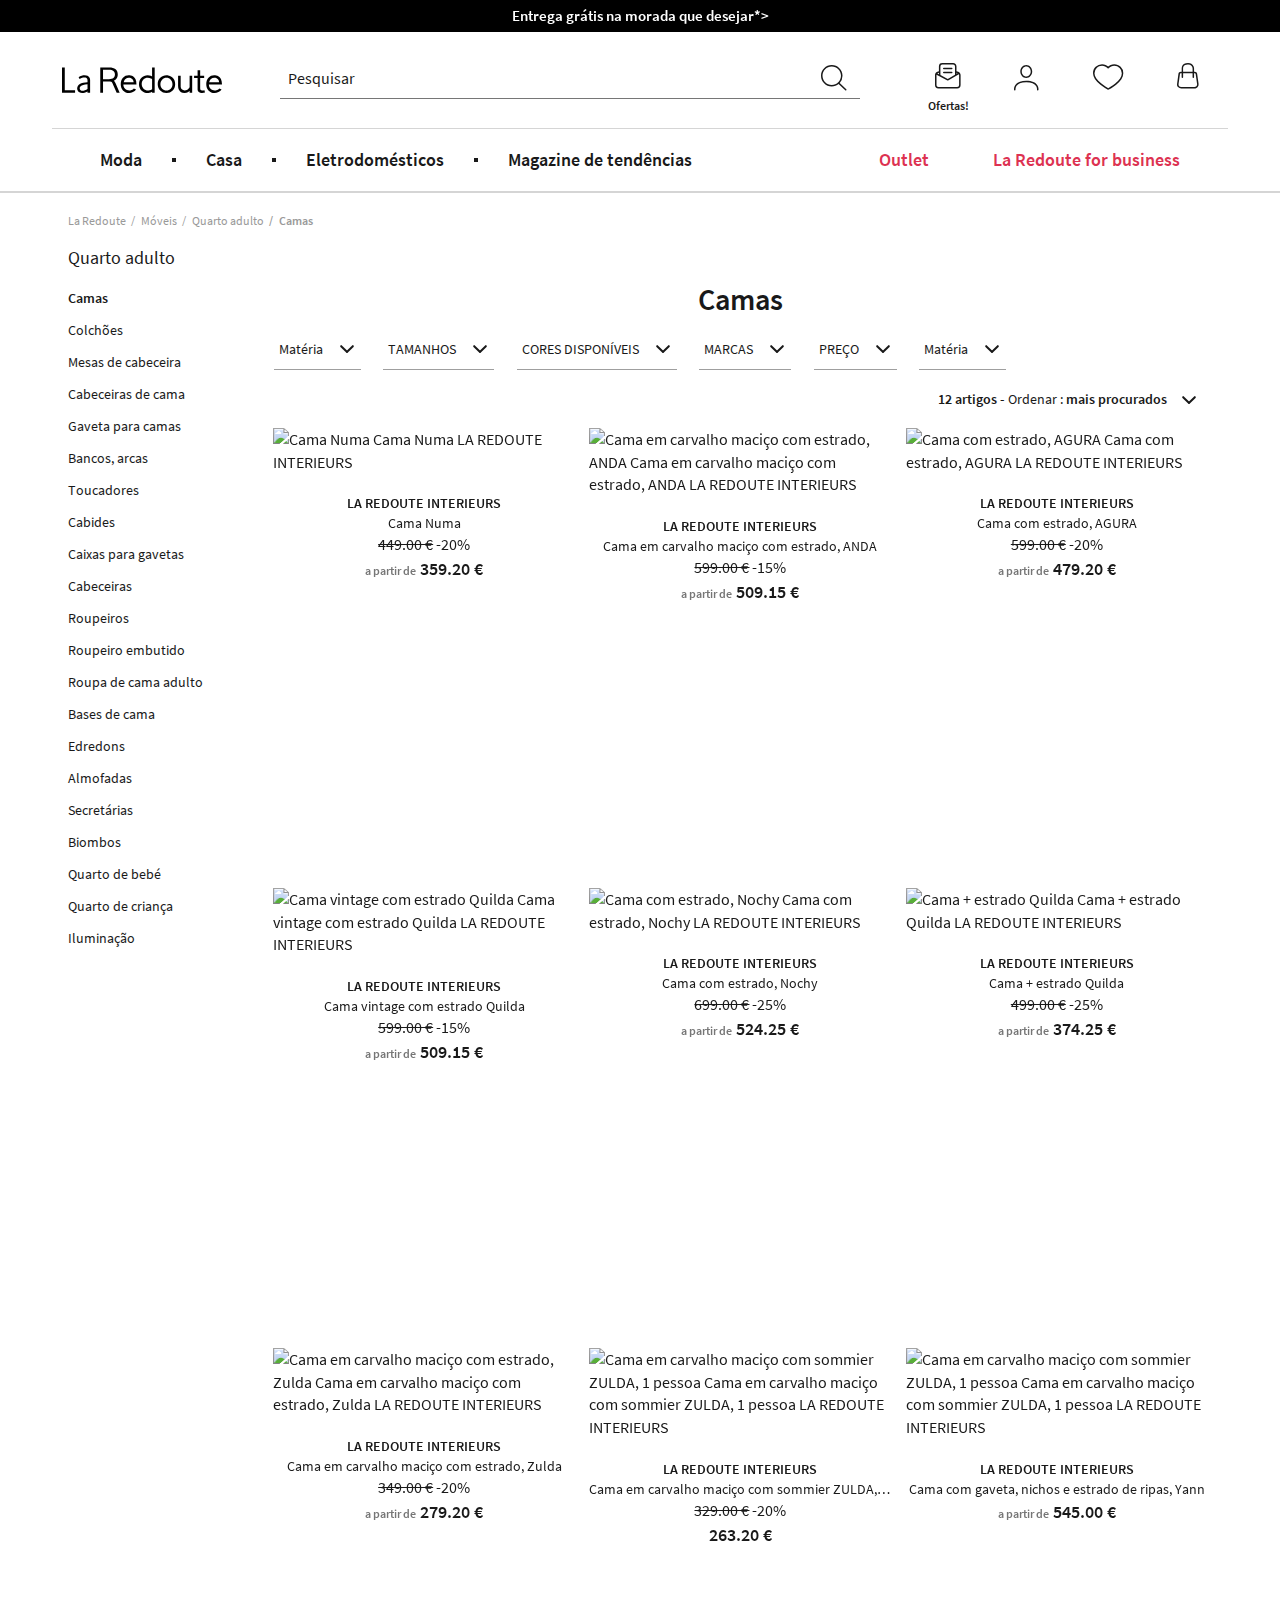
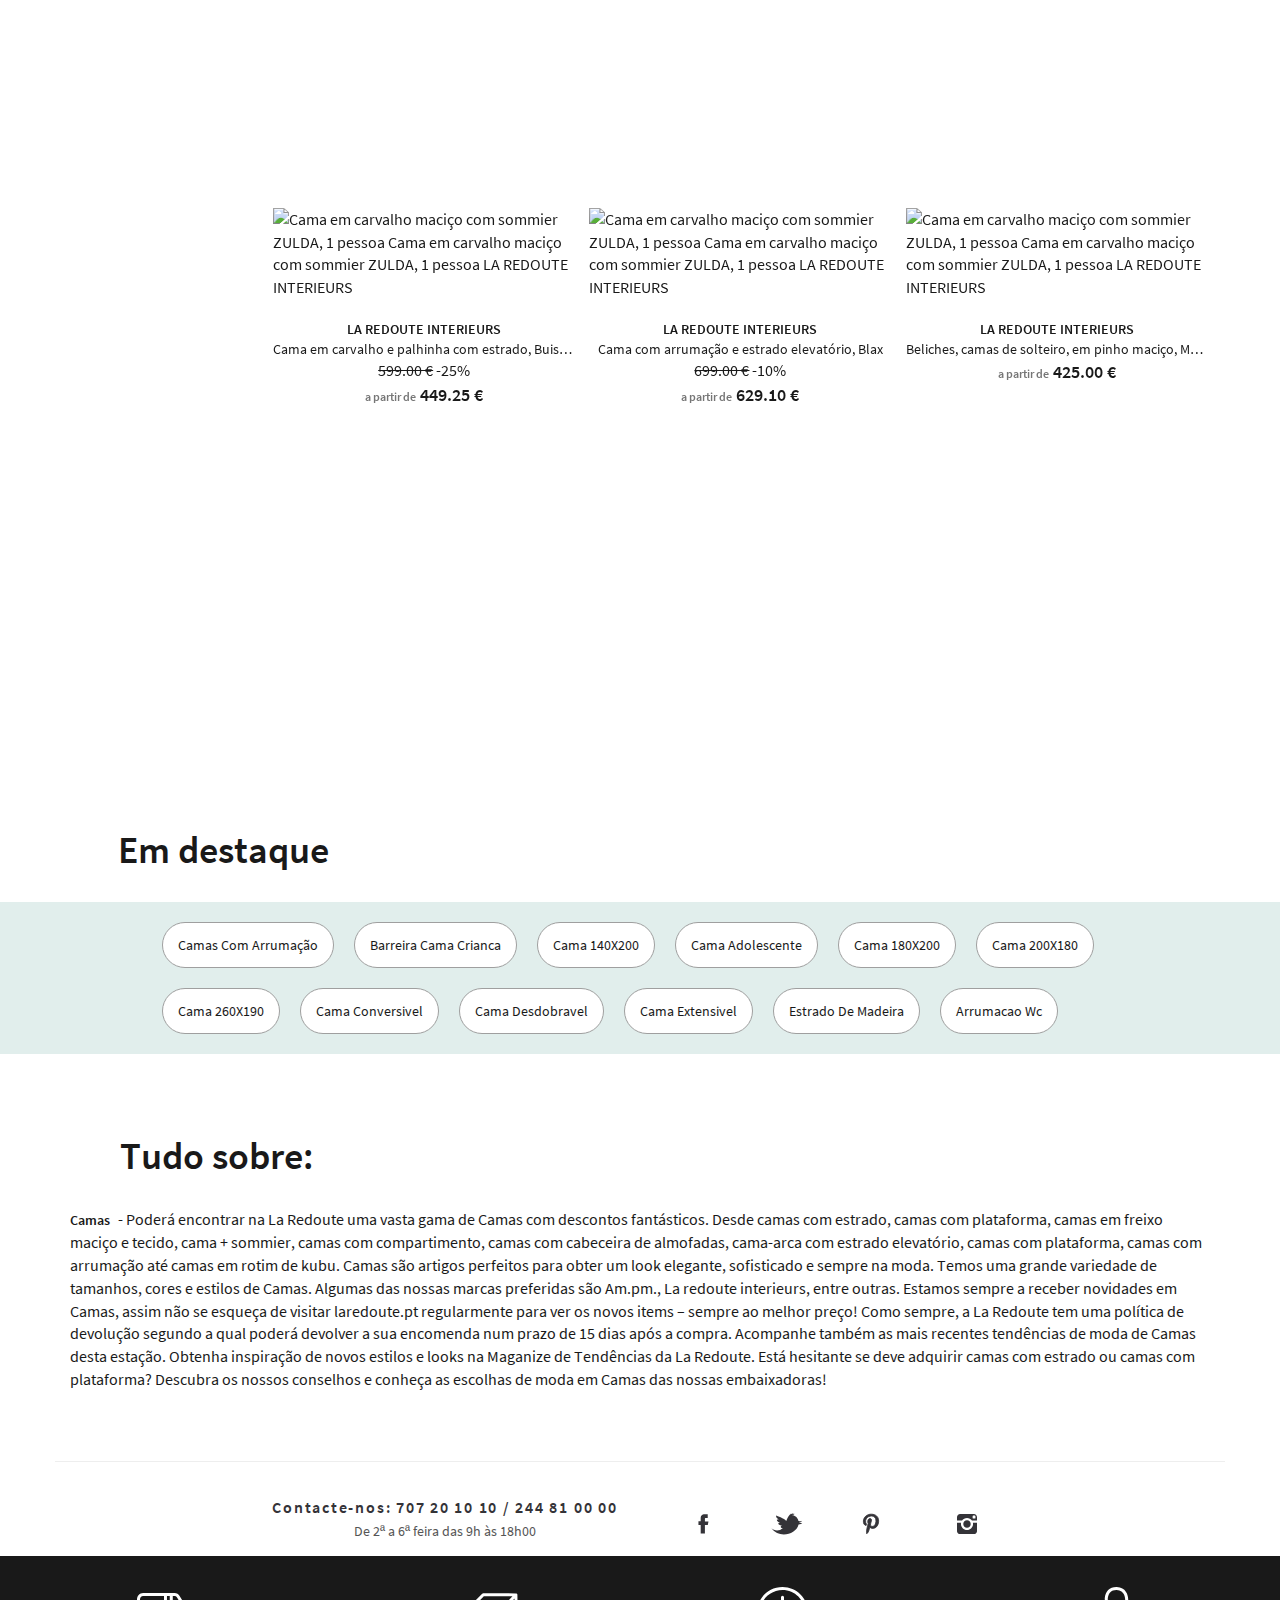
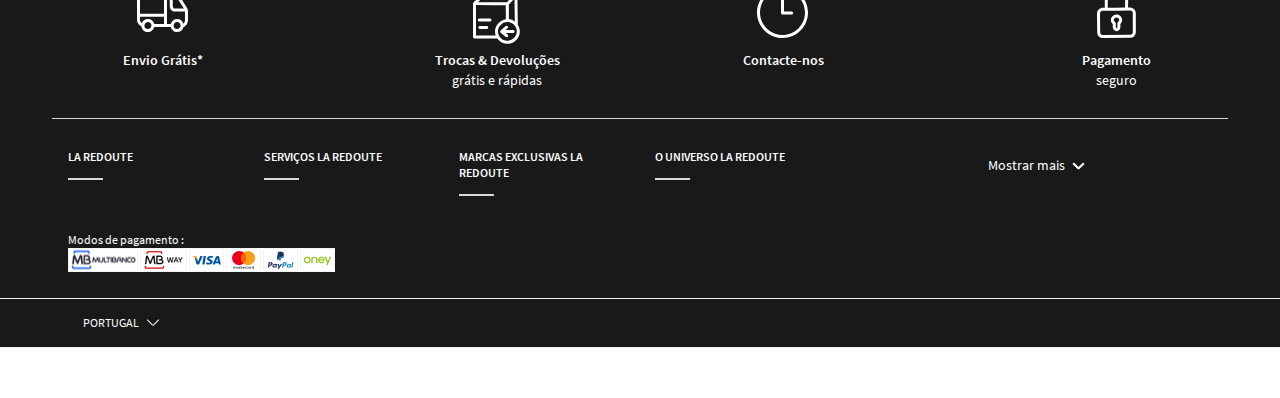
==== index.html @ 2abe7c01 "adicionado uma pagina para o produto, falta criar a parte do webgl ou la como se chama, mas ja esta " ====
<!DOCTYPE html>
<html>
<head>
    <title>Camas   | La Redoute</title>
    <meta http-equiv="Content-Type" content="text/html; charset=utf-8">
    <meta http-equiv="X-UA-Compatible" content="IE=edge">
    <meta name="viewport" content="width=device-width, initial-scale=1.0, user-scalable=no, maximum-scale=1">
    <meta name="format-detection" content="telephone=no">
        <meta name="description" content="Descubra as Novidades em Camas na La Redoute. Aproveite as Fantásticas Promoções na Nova Coleção!">
    <meta name="apple-mobile-web-app-title" content="La Redoute">
    <meta name="author">
        
<script type="application/ld+json">{"@context":"https://schema.org/","@type":"Product","name":"Camas","description":"Descubra as Novidades em Camas na La Redoute. Aproveite as Fantásticas Promoções na Nova Coleção!","aggregateRating":{"@type":"AggregateRating","ratingValue":"4.08","reviewCount":"4996","bestRating": "5"}}</script>            <meta id="metaSmartAppBanner" name="apple-itunes-app" content="app-id=393136788" />
        <meta id="metaAndroidSmartAppBanner" name="google-play-app" content="app-id=com.ocito.laredoute" />
        
    <link href="https://fonts.googleapis.com/css?family=Source+Sans+Pro:400,600,700&display=swap" rel="stylesheet">
    <link href="css/mastercss.css" rel="stylesheet"/>

    <link href="css/plpcss.css" rel="stylesheet"/>

    <script type="text/javascript">var contextInfo={"Customer":{"IsLoggedIn":false,"IsIdentified":false,"IsLoyaltyProgram":false},"PageType":"ListPage","PageCategory":"Unknown","Products":[{"ProductId":"350081866","CategoryId":75412},{"ProductId":"350124460","CategoryId":75412},{"ProductId":"350074266","CategoryId":75412},{"ProductId":"350057247","CategoryId":75412},{"ProductId":"350192148","CategoryId":75412},{"ProductId":"324522010","CategoryId":75412},{"ProductId":"350041542","CategoryId":75412},{"ProductId":"350080581","CategoryId":75412},{"ProductId":"324427443","CategoryId":75412},{"ProductId":"350157760","CategoryId":75412},{"ProductId":"324419822","CategoryId":-1},{"ProductId":"324363363","CategoryId":75425},{"ProductId":"350153830","CategoryId":75412},{"ProductId":"350088378","CategoryId":75412},{"ProductId":"350039929","CategoryId":75412},{"ProductId":"350055370","CategoryId":228763},{"ProductId":"350102240","CategoryId":75412},{"ProductId":"350077035","CategoryId":75412},{"ProductId":"324393530","CategoryId":75412},{"ProductId":"350050331","CategoryId":228763},{"ProductId":"350146215","CategoryId":75412},{"ProductId":"324518193","CategoryId":75412},{"ProductId":"350179052","CategoryId":75412},{"ProductId":"350195800","CategoryId":75412},{"ProductId":"350014814","CategoryId":75412},{"ProductId":"350126120","CategoryId":75412},{"ProductId":"324517733","CategoryId":75412},{"ProductId":"324481772","CategoryId":75412},{"ProductId":"350157770","CategoryId":75412},{"ProductId":"350103109","CategoryId":75424},{"ProductId":"350041543","CategoryId":75412},{"ProductId":"350145945","CategoryId":75412},{"ProductId":"350021262","CategoryId":75412},{"ProductId":"324419824","CategoryId":75412},{"ProductId":"350062918","CategoryId":75412},{"ProductId":"324517994","CategoryId":75412},{"ProductId":"324518132","CategoryId":75412},{"ProductId":"350081876","CategoryId":75412},{"ProductId":"350172132","CategoryId":75412},{"ProductId":"350117402","CategoryId":75412},{"ProductId":"350155854","CategoryId":75412},{"ProductId":"350174004","CategoryId":75412},{"ProductId":"324219163","CategoryId":75412},{"ProductId":"350037124","CategoryId":75424},{"ProductId":"324219161","CategoryId":75412},{"ProductId":"350041744","CategoryId":75412},{"ProductId":"350114919","CategoryId":75412},{"ProductId":"350041020","CategoryId":75423},{"ProductId":"350169695","CategoryId":75412},{"ProductId":"324218092","CategoryId":75412},{"ProductId":"350021723","CategoryId":75412},{"ProductId":"350192827","CategoryId":75412},{"ProductId":"350138178","CategoryId":75412},{"ProductId":"324479812","CategoryId":75412},{"ProductId":"324394335","CategoryId":75412},{"ProductId":"350193427","CategoryId":75412},{"ProductId":"324518160","CategoryId":75412},{"ProductId":"350042276","CategoryId":75412},{"ProductId":"324518157","CategoryId":75412},{"ProductId":"350084615","CategoryId":75412},{"ProductId":"324503511","CategoryId":75412},{"ProductId":"324146194","CategoryId":75412},{"ProductId":"350192878","CategoryId":75412},{"ProductId":"350157248","CategoryId":75412},{"ProductId":"350121653","CategoryId":75412},{"ProductId":"324518935","CategoryId":75412},{"ProductId":"350056551","CategoryId":228763},{"ProductId":"350126122","CategoryId":75412},{"ProductId":"350179058","CategoryId":75412},{"ProductId":"350114555","CategoryId":75412},{"ProductId":"350121615","CategoryId":75412},{"ProductId":"350193167","CategoryId":75412},{"ProductId":"350150519","CategoryId":75412},{"ProductId":"350174148","CategoryId":75412},{"ProductId":"350086326","CategoryId":75412},{"ProductId":"324276893","CategoryId":75412},{"ProductId":"350193483","CategoryId":75412},{"ProductId":"350056486","CategoryId":75412},{"ProductId":"324218179","CategoryId":75412},{"ProductId":"350138175","CategoryId":75412},{"ProductId":"324449647","CategoryId":75412},{"ProductId":"324444244","CategoryId":75412},{"ProductId":"350195521","CategoryId":75412},{"ProductId":"350124080","CategoryId":75412},{"ProductId":"350192865","CategoryId":-1},{"ProductId":"350155224","CategoryId":75412},{"ProductId":"350036347","CategoryId":75412},{"ProductId":"350102155","CategoryId":75412}],"ShoppingCart":{"Line":[],"TotalToPay":0,"DeliveryMethods":[]},"CategoryId":75412,"VirtualSite":"Laredoute","RecoContext":"default","BreadCrumbDetail":[{"Id":100,"Name":"La Redoute","WebInfo":{},"Summary":{},"BreadCrumb":[]},{"Id":75363,"Name":"Móveis","WebInfo":{},"Summary":{},"BreadCrumb":[]},{"Id":75409,"Name":"Quarto adulto","WebInfo":{},"Summary":{},"BreadCrumb":[]},{"Id":75412,"Name":"Camas","WebInfo":{},"Summary":{},"BreadCrumb":[]}],"RecoEngineAgent":"R_Disabled_L_Disabled","RecoEngineAgentURL":"//ws-redpt.web-boosting.net","Breadcrumb":[100,75363,75409,75412],"SocialProfile":{"Facebook":{"AppId":"221351567930017"}},"Configuration":{"ConfigCookieManager":{"InitSegmentationCookie":true,"EnableSegmentationCookie":false},"ConfigFlags":{"EnableVendorReviews":true,"CheckCouponDisabled":false,"CheckCouponDisabledIfLoggedIn":false,"SetUpDirectDebitEnabled":false,"RecaptchaPublicKey":"6LfrRwgUAAAAAFEuRDGKgQaPu50jROCz1aQCxocq","IsCerberus":false,"LoadGlobalE":false,"CheckoutBackOffice":"","EnableGetCustomerPersonalisationData":false,"EnableUIRTA":false,"EnableCVV":false},"ConfigSiteSelectorAfricaShop":{"IsEnabled":false,"IsActivated":false}},"EnvironmentLocale":"pt-PT","EnvironmentSiteId":6,"Agent":{"ProductPage":"ProductPageV2","ProductList":"ProductListV2","ListPage":{},"ProductDetails":{"LoadQuickZoomServiceUrl":"/services/serviceproduct.aspx/loadquickzoom","Version":"V001"}},"LocalContent":{},"ApplicationPath":""};</script>
    <!-- <script src="/js/6/pt-PT/masterpagejs_main?v=g-AXYbYsWSYMJUynWvYJBbCzu9XXqonmAWNrI_jbF4s1"></script> -->

            <script type="text/javascript">
            var siteSelectorConfig =
            {
                SupportedLanguages: ["fr", "it", "en", "es", "pt", "pl", "no", "se", "nl", "ru", "de"],
                RedirectPreferenceDuration: '0',
                VisitorCountryCode: 'PT',
                Countries: [{CountryCode: "AF",SiteUrl: "laredoute.com",LayerType: "normal"},{CountryCode: "ZA",SiteUrl: "laredoute.com",LayerType: "normal"},{CountryCode: "AX",SiteUrl: "laredoute.com",LayerType: "nodelivery"},{CountryCode: "AL",SiteUrl: "laredoute.com",LayerType: "normal"},{CountryCode: "DZ",SiteUrl: "laredoute.com",LayerType: "nodelivery"},{CountryCode: "DE",SiteUrl: "laredoute.com",LayerType: "normal"},{CountryCode: "AD",SiteUrl: "laredoute.com",LayerType: "normal"},{CountryCode: "AO",SiteUrl: "laredoute.com",LayerType: "normal"},{CountryCode: "AI",SiteUrl: "laredoute.com",LayerType: "normal"},{CountryCode: "AQ",SiteUrl: "laredoute.com",LayerType: "nodelivery"},{CountryCode: "AG",SiteUrl: "laredoute.com",LayerType: "normal"},{CountryCode: "SA",SiteUrl: "laredoute.com",LayerType: "normal"},{CountryCode: "AR",SiteUrl: "laredoute.com",LayerType: "normal"},{CountryCode: "AM",SiteUrl: "laredoute.com",LayerType: "normal"},{CountryCode: "AW",SiteUrl: "laredoute.com",LayerType: "nodelivery"},{CountryCode: "AU",SiteUrl: "laredoute.com",LayerType: "normal"},{CountryCode: "AT",SiteUrl: "laredoute.com",LayerType: "normal"},{CountryCode: "AZ",SiteUrl: "laredoute.com",LayerType: "normal"},{CountryCode: "BS",SiteUrl: "laredoute.com",LayerType: "normal"},{CountryCode: "BH",SiteUrl: "laredoute.com",LayerType: "normal"},{CountryCode: "BD",SiteUrl: "laredoute.com",LayerType: "normal"},{CountryCode: "BB",SiteUrl: "laredoute.fr",LayerType: "normal"},{CountryCode: "BY",SiteUrl: "laredoute.com",LayerType: "normal"},{CountryCode: "BE",SiteUrl: "laredoute.be",LayerType: "normal"},{CountryCode: "BZ",SiteUrl: "laredoute.com",LayerType: "normal"},{CountryCode: "BJ",SiteUrl: "laredoute.com",LayerType: "normal"},{CountryCode: "BM",SiteUrl: "laredoute.com",LayerType: "normal"},{CountryCode: "BT",SiteUrl: "laredoute.com",LayerType: "normal"},{CountryCode: "BO",SiteUrl: "laredoute.com",LayerType: "normal"},{CountryCode: "BA",SiteUrl: "laredoute.com",LayerType: "normal"},{CountryCode: "BW",SiteUrl: "laredoute.com",LayerType: "normal"},{CountryCode: "BR",SiteUrl: "laredoute.com",LayerType: "normal"},{CountryCode: "BN",SiteUrl: "laredoute.com",LayerType: "normal"},{CountryCode: "BG",SiteUrl: "laredoute.com",LayerType: "normal"},{CountryCode: "BF",SiteUrl: "laredoute.com",LayerType: "normal"},{CountryCode: "BI",SiteUrl: "laredoute.com",LayerType: "normal"},{CountryCode: "KY",SiteUrl: "laredoute.fr",LayerType: "normal"},{CountryCode: "KH",SiteUrl: "laredoute.com",LayerType: "normal"},{CountryCode: "CM",SiteUrl: "laredoute.com",LayerType: "nodelivery"},{CountryCode: "CA",SiteUrl: "laredoute.com",LayerType: "normal"},{CountryCode: "CV",SiteUrl: "laredoute.com",LayerType: "normal"},{CountryCode: "CF",SiteUrl: "laredoute.com",LayerType: "normal"},{CountryCode: "CL",SiteUrl: "laredoute.com",LayerType: "normal"},{CountryCode: "CN",SiteUrl: "laredoute.cn",LayerType: "normal"},{CountryCode: "CX",SiteUrl: "laredoute.com",LayerType: "nodelivery"},{CountryCode: "CY",SiteUrl: "laredoute.com",LayerType: "normal"},{CountryCode: "CO",SiteUrl: "laredoute.com",LayerType: "normal"},{CountryCode: "KM",SiteUrl: "laredoute.com",LayerType: "normal"},{CountryCode: "CG",SiteUrl: "laredoute.com",LayerType: "nodelivery"},{CountryCode: "CD",SiteUrl: "laredoute.com",LayerType: "nodelivery"},{CountryCode: "CK",SiteUrl: "laredoute.com",LayerType: "nodelivery"},{CountryCode: "KR",SiteUrl: "laredoute.co.kr",LayerType: "normal"},{CountryCode: "KP",SiteUrl: "laredoute.com",LayerType: "nodelivery"},{CountryCode: "CR",SiteUrl: "laredoute.com",LayerType: "normal"},{CountryCode: "CI",SiteUrl: "www.africashop.com",LayerType: "normal"},{CountryCode: "HR",SiteUrl: "laredoute.hr",LayerType: "normal"},{CountryCode: "CU",SiteUrl: "laredoute.fr",LayerType: "normal"},{CountryCode: "CW",SiteUrl: "laredoute.com",LayerType: "nodelivery"},{CountryCode: "DK",SiteUrl: "laredoute.se",LayerType: "normal"},{CountryCode: "DJ",SiteUrl: "laredoute.com",LayerType: "normal"},{CountryCode: "DO",SiteUrl: "laredoute.com",LayerType: "normal"},{CountryCode: "DM",SiteUrl: "laredoute.com",LayerType: "normal"},{CountryCode: "EG",SiteUrl: "laredoute.com",LayerType: "normal"},{CountryCode: "SV",SiteUrl: "laredoute.com",LayerType: "normal"},{CountryCode: "AE",SiteUrl: "laredoute.com",LayerType: "normal"},{CountryCode: "EC",SiteUrl: "laredoute.com",LayerType: "normal"},{CountryCode: "ER",SiteUrl: "laredoute.com",LayerType: "nodelivery"},{CountryCode: "ES",SiteUrl: "laredoute.es",LayerType: "normal"},{CountryCode: "EE",SiteUrl: "laredoute.com",LayerType: "normal"},{CountryCode: "US",SiteUrl: "laredoute.com",LayerType: "normal"},{CountryCode: "ET",SiteUrl: "laredoute.com",LayerType: "nodelivery"},{CountryCode: "FO",SiteUrl: "laredoute.com",LayerType: "nodelivery"},{CountryCode: "FJ",SiteUrl: "laredoute.com",LayerType: "normal"},{CountryCode: "FI",SiteUrl: "laredoute.com",LayerType: "normal"},{CountryCode: "FR",SiteUrl: "laredoute.fr",LayerType: "normal"},{CountryCode: "GA",SiteUrl: "laredoute.com",LayerType: "normal"},{CountryCode: "GM",SiteUrl: "laredoute.com",LayerType: "nodelivery"},{CountryCode: "GE",SiteUrl: "laredoute.com",LayerType: "normal"},{CountryCode: "GS",SiteUrl: "laredoute.com",LayerType: "normal"},{CountryCode: "GH",SiteUrl: "laredoute.com",LayerType: "normal"},{CountryCode: "GI",SiteUrl: "laredoute.com",LayerType: "normal"},{CountryCode: "GR",SiteUrl: "laredoute.gr",LayerType: "normal"},{CountryCode: "GD",SiteUrl: "laredoute.com",LayerType: "normal"},{CountryCode: "GL",SiteUrl: "laredoute.com",LayerType: "normal"},{CountryCode: "GP",SiteUrl: "laredoute.fr",LayerType: "normal"},{CountryCode: "GU",SiteUrl: "laredoute.com",LayerType: "nodelivery"},{CountryCode: "GT",SiteUrl: "laredoute.com",LayerType: "normal"},{CountryCode: "GG",SiteUrl: "laredoute.com",LayerType: "normal"},{CountryCode: "GN",SiteUrl: "laredoute.com",LayerType: "normal"},{CountryCode: "GW",SiteUrl: "laredoute.com",LayerType: "nodelivery"},{CountryCode: "GQ",SiteUrl: "laredoute.com",LayerType: "normal"},{CountryCode: "GY",SiteUrl: "laredoute.com",LayerType: "normal"},{CountryCode: "GF",SiteUrl: "laredoute.fr",LayerType: "normal"},{CountryCode: "HT",SiteUrl: "laredoute.com",LayerType: "normal"},{CountryCode: "HN",SiteUrl: "laredoute.com",LayerType: "normal"},{CountryCode: "HK",SiteUrl: "laredoute.com",LayerType: "normal"},{CountryCode: "HU",SiteUrl: "laredoute.com",LayerType: "normal"},{CountryCode: "VG",SiteUrl: "laredoute.com",LayerType: "nodelivery"},{CountryCode: "VI",SiteUrl: "laredoute.com",LayerType: "nodelivery"},{CountryCode: "IN",SiteUrl: "laredoute.com",LayerType: "normal"},{CountryCode: "ID",SiteUrl: "laredoute.com",LayerType: "normal"},{CountryCode: "IR",SiteUrl: "laredoute.fr",LayerType: "normal"},{CountryCode: "IQ",SiteUrl: "laredoute.com",LayerType: "normal"},{CountryCode: "IE",SiteUrl: "laredoute.com",LayerType: "normal"},{CountryCode: "IS",SiteUrl: "laredoute.com",LayerType: "normal"},{CountryCode: "IL",SiteUrl: "laredoute.com",LayerType: "normal"},{CountryCode: "IT",SiteUrl: "laredoute.it",LayerType: "normal"},{CountryCode: "JM",SiteUrl: "laredoute.com",LayerType: "normal"},{CountryCode: "JP",SiteUrl: "laredoute.com",LayerType: "normal"},{CountryCode: "JE",SiteUrl: "laredoute.com",LayerType: "normal"},{CountryCode: "JO",SiteUrl: "laredoute.com",LayerType: "normal"},{CountryCode: "KZ",SiteUrl: "laredoute.com",LayerType: "normal"},{CountryCode: "KE",SiteUrl: "laredoute.com",LayerType: "normal"},{CountryCode: "KG",SiteUrl: "laredoute.com",LayerType: "normal"},{CountryCode: "KI",SiteUrl: "laredoute.com",LayerType: "nodelivery"},{CountryCode: "KW",SiteUrl: "laredoute.com",LayerType: "normal"},{CountryCode: "LA",SiteUrl: "laredoute.com",LayerType: "normal"},{CountryCode: "LS",SiteUrl: "laredoute.com",LayerType: "nodelivery"},{CountryCode: "LV",SiteUrl: "laredoute.com",LayerType: "normal"},{CountryCode: "LB",SiteUrl: "laredouteliban.com",LayerType: "normal"},{CountryCode: "LR",SiteUrl: "laredoute.com",LayerType: "nodelivery"},{CountryCode: "LY",SiteUrl: "laredoute.com",LayerType: "nodelivery"},{CountryCode: "LI",SiteUrl: "laredoute.com",LayerType: "normal"},{CountryCode: "LT",SiteUrl: "laredoute.com",LayerType: "normal"},{CountryCode: "LU",SiteUrl: "laredoute.be",LayerType: "normal"},{CountryCode: "MO",SiteUrl: "laredoute.com",LayerType: "normal"},{CountryCode: "MK",SiteUrl: "laredoute.com",LayerType: "normal"},{CountryCode: "MG",SiteUrl: "laredoute.com",LayerType: "normal"},{CountryCode: "MY",SiteUrl: "laredoute.com",LayerType: "normal"},{CountryCode: "MW",SiteUrl: "laredoute.com",LayerType: "nodelivery"},{CountryCode: "MV",SiteUrl: "laredoute.com",LayerType: "normal"},{CountryCode: "ML",SiteUrl: "laredoute.com",LayerType: "normal"},{CountryCode: "MT",SiteUrl: "laredoute.com",LayerType: "normal"},{CountryCode: "MP",SiteUrl: "laredoute.com",LayerType: "nodelivery"},{CountryCode: "MA",SiteUrl: "laredoute.ma",LayerType: "normal"},{CountryCode: "MH",SiteUrl: "laredoute.com",LayerType: "nodelivery"},{CountryCode: "MQ",SiteUrl: "laredoute.fr",LayerType: "normal"},{CountryCode: "MU",SiteUrl: "laredoute.com",LayerType: "normal"},{CountryCode: "MR",SiteUrl: "laredoute.com",LayerType: "normal"},{CountryCode: "YT",SiteUrl: "laredoute.fr",LayerType: "normal"},{CountryCode: "MX",SiteUrl: "laredoute.com",LayerType: "normal"},{CountryCode: "FM",SiteUrl: "laredoute.com",LayerType: "normal"},{CountryCode: "MD",SiteUrl: "laredoute.com",LayerType: "normal"},{CountryCode: "MC",SiteUrl: "laredoute.fr",LayerType: "normal"},{CountryCode: "MN",SiteUrl: "laredoute.com",LayerType: "normal"},{CountryCode: "ME",SiteUrl: "laredoute.com",LayerType: "normal"},{CountryCode: "MS",SiteUrl: "laredoute.com",LayerType: "nodelivery"},{CountryCode: "MZ",SiteUrl: "laredoute.com",LayerType: "normal"},{CountryCode: "MM",SiteUrl: "laredoute.com",LayerType: "nodelivery"},{CountryCode: "NA",SiteUrl: "laredoute.com",LayerType: "nodelivery"},{CountryCode: "NR",SiteUrl: "laredoute.com",LayerType: "nodelivery"},{CountryCode: "NP",SiteUrl: "laredoute.com",LayerType: "normal"},{CountryCode: "NI",SiteUrl: "laredoute.com",LayerType: "nodelivery"},{CountryCode: "NE",SiteUrl: "laredoute.com",LayerType: "normal"},{CountryCode: "NG",SiteUrl: "laredoute.com",LayerType: "nodelivery"},{CountryCode: "NU",SiteUrl: "laredoute.com",LayerType: "nodelivery"},{CountryCode: "NO",SiteUrl: "laredoute.no",LayerType: "normal"},{CountryCode: "NC",SiteUrl: "laredoute.fr",LayerType: "normal"},{CountryCode: "NZ",SiteUrl: "laredoute.com",LayerType: "normal"},{CountryCode: "OM",SiteUrl: "laredoute.com",LayerType: "normal"},{CountryCode: "UG",SiteUrl: "laredoute.com",LayerType: "normal"},{CountryCode: "UZ",SiteUrl: "laredoute.com",LayerType: "normal"},{CountryCode: "PK",SiteUrl: "laredoute.com",LayerType: "normal"},{CountryCode: "PW",SiteUrl: "laredoute.com",LayerType: "nodelivery"},{CountryCode: "PS",SiteUrl: "laredoute.com",LayerType: "nodelivery"},{CountryCode: "PA",SiteUrl: "laredoute.com",LayerType: "normal"},{CountryCode: "PG",SiteUrl: "laredoute.com",LayerType: "normal"},{CountryCode: "PY",SiteUrl: "laredoute.com",LayerType: "normal"},{CountryCode: "NL",SiteUrl: "laredoute.nl",LayerType: "normal"},{CountryCode: "PE",SiteUrl: "laredoute.com",LayerType: "normal"},{CountryCode: "PH",SiteUrl: "laredoute.com",LayerType: "normal"},{CountryCode: "PL",SiteUrl: "laredoute.pl",LayerType: "normal"},{CountryCode: "PF",SiteUrl: "laredoute.fr",LayerType: "normal"},{CountryCode: "PR",SiteUrl: "laredoute.com",LayerType: "normal"},{CountryCode: "PT",SiteUrl: "laredoute.pt",LayerType: "normal"},{CountryCode: "QA",SiteUrl: "laredoute.com",LayerType: "normal"},{CountryCode: "RE",SiteUrl: "laredoute.fr",LayerType: "normal"},{CountryCode: "RO",SiteUrl: "laredoute.ro",LayerType: "normal"},{CountryCode: "GB",SiteUrl: "laredoute.co.uk",LayerType: "normal"},{CountryCode: "RU",SiteUrl: "laredoute.ru",LayerType: "normal"},{CountryCode: "RW",SiteUrl: "laredoute.com",LayerType: "nodelivery"},{CountryCode: "EH",SiteUrl: "laredoute.ma",LayerType: "normal"},{CountryCode: "BL",SiteUrl: "laredoute.com",LayerType: "nodelivery"},{CountryCode: "KN",SiteUrl: "laredoute.fr",LayerType: "normal"},{CountryCode: "SM",SiteUrl: "laredoute.com",LayerType: "nodelivery"},{CountryCode: "MF",SiteUrl: "laredoute.com",LayerType: "nodelivery"},{CountryCode: "SX",SiteUrl: "laredoute.com",LayerType: "nodelivery"},{CountryCode: "PM",SiteUrl: "laredoute.fr",LayerType: "normal"},{CountryCode: "VA",SiteUrl: "laredoute.com",LayerType: ""},{CountryCode: "VC",SiteUrl: "laredoute.fr",LayerType: "normal"},{CountryCode: "SH",SiteUrl: "laredoute.com",LayerType: "nodelivery"},{CountryCode: "LC",SiteUrl: "laredoute.com",LayerType: "normal"},{CountryCode: "SB",SiteUrl: "laredoute.com",LayerType: "nodelivery"},{CountryCode: "WS",SiteUrl: "laredoute.com",LayerType: "nodelivery"},{CountryCode: "AS",SiteUrl: "laredoute.com",LayerType: "nodelivery"},{CountryCode: "ST",SiteUrl: "laredoute.fr",LayerType: "normal"},{CountryCode: "SN",SiteUrl: "www.africashop.com",LayerType: "normal"},{CountryCode: "RS",SiteUrl: "laredoute.com",LayerType: "normal"},{CountryCode: "SC",SiteUrl: "laredoute.fr",LayerType: "normal"},{CountryCode: "SL",SiteUrl: "laredoute.com",LayerType: "nodelivery"},{CountryCode: "SG",SiteUrl: "laredoute.com",LayerType: "normal"},{CountryCode: "SK",SiteUrl: "laredoute.com",LayerType: "normal"},{CountryCode: "SI",SiteUrl: "laredoute.si",LayerType: "normal"},{CountryCode: "SO",SiteUrl: "laredoute.fr",LayerType: "normal"},{CountryCode: "SD",SiteUrl: "laredoute.fr",LayerType: "normal"},{CountryCode: "SS",SiteUrl: "laredoute.com",LayerType: "nodelivery"},{CountryCode: "LK",SiteUrl: "laredoute.com",LayerType: "normal"},{CountryCode: "SE",SiteUrl: "laredoute.se",LayerType: "normal"},{CountryCode: "CH",SiteUrl: "laredoute.ch",LayerType: "normal"},{CountryCode: "SR",SiteUrl: "laredoute.com",LayerType: "normal"},{CountryCode: "SJ",SiteUrl: "laredoute.fr",LayerType: "normal"},{CountryCode: "SZ",SiteUrl: "laredoute.com",LayerType: "normal"},{CountryCode: "SY",SiteUrl: "laredoute.com",LayerType: "nodelivery"},{CountryCode: "TJ",SiteUrl: "laredoute.com",LayerType: "nodelivery"},{CountryCode: "TW",SiteUrl: "laredoute.com",LayerType: "normal"},{CountryCode: "TZ",SiteUrl: "laredoute.com",LayerType: "normal"},{CountryCode: "TD",SiteUrl: "laredoute.com",LayerType: "normal"},{CountryCode: "CZ",SiteUrl: "laredoute.com",LayerType: "normal"},{CountryCode: "TF",SiteUrl: "laredoute.fr",LayerType: "normal"},{CountryCode: "TH",SiteUrl: "laredoute.com",LayerType: "normal"},{CountryCode: "TL",SiteUrl: "laredoute.com",LayerType: "normal"},{CountryCode: "TG",SiteUrl: "laredoute.com",LayerType: "nodelivery"},{CountryCode: "TO",SiteUrl: "laredoute.fr",LayerType: "normal"},{CountryCode: "TT",SiteUrl: "laredoute.com",LayerType: "nodelivery"},{CountryCode: "TN",SiteUrl: "dealoo.tn",LayerType: "normal"},{CountryCode: "TM",SiteUrl: "laredoute.com",LayerType: "nodelivery"},{CountryCode: "TC",SiteUrl: "laredoute.com",LayerType: "nodelivery"},{CountryCode: "TR",SiteUrl: "laredoute.com",LayerType: "normal"},{CountryCode: "TV",SiteUrl: "laredoute.com",LayerType: "normal"},{CountryCode: "UA",SiteUrl: "laredoute.com",LayerType: "normal"},{CountryCode: "UY",SiteUrl: "laredoute.com",LayerType: "normal"},{CountryCode: "VU",SiteUrl: "laredoute.com",LayerType: "normal"},{CountryCode: "VE",SiteUrl: "laredoute.com",LayerType: "normal"},{CountryCode: "VN",SiteUrl: "laredoute.com",LayerType: "normal"},{CountryCode: "WF",SiteUrl: "laredoute.fr",LayerType: "normal"},{CountryCode: "YE",SiteUrl: "laredoute.com",LayerType: "nodelivery"},{CountryCode: "ZM",SiteUrl: "laredoute.com",LayerType: "normal"},{CountryCode: "ZW",SiteUrl: "laredoute.com",LayerType: "normal"}]
                };
        </script>
    
    <link rel="shortcut icon" href="/images/favicon.png">
        <!--<script type="text/javascript">
            (function (i, s, o, g, r, a, m) {
                i[r] = i[r] || [], i['abtiming'] = 1 * new Date();
                a = s.createElement(o),
                m = s.getElementsByTagName(o)[0]; a.async = 1; a.src = g; m.parentNode.insertBefore(a, m)
            })(window, document, 'script', '//try.abtasty.com/f568e38836770fae0bb8aad9f5383b2d.js', '_abtasty');
        </script>-->
                    <link rel="canonical" href="https://www.laredoute.pt/pplp/100/75363/75409/cat-75412.aspx">
            <meta name="robots" content="index, follow">

            

    
    <!--<script src="//assets.adobedtm.com/409567f830ae9b37911ba9d4d8af4ddef0bc818a/satelliteLib-34bae0f2826b07df150b94cac705e83a5842ddc2.js" ></script>-->
</head>
<body class="MobileV3_PLP mobile-embedded laredoute is-desktop country-pt"
      data-siteid="6"
      data-countrycode="pt-PT" data-country="pt"
      data-enablebasketitemcount=false
      data-enablewishlistitemcount="false"
      data-pagename="MobileV3_PLP">
    
        <div id="banner-container" class="external-hide">

<div id="templatePanel">
	<div class="template"><div></div><div></div><div id="panel1" class="panel" rotateContent="false"><div style="width:100%;" class="horizontal"><div></div><div class="html"><div class="op-boutique" id="bdexoRed" style="background-color:#000000;">  
<a  class="opco-message op-co-message1 opco-animation1" style="color:#ffffff; font-size:15px"><b>Entrega grátis na morada que desejar*></b></a>
<a  target="_blank" class="opco-message op-co-message2 opco-animation2" style="color:#ffffff;font-size:15px"><b>3x 4x Oney. Saiba mais aqui ></b>
</a>
</div>

</div></div><div class="clearFloat"></div></div></div>
</div>
            





        </div>
    <div id="website-container">



        <div id="website">
                <header id="header" class="header external-hide ">

<div class="lr-container header-container">
    <div class="flex flex-middle flex-fit">
        <div class="header-logo ">
            <a
                class="laredoute user-log"
                title="La Redoute" 
                href="https://www.laredoute.pt/"
                data-cerberus="img_header_logo">
                    <img src="  images/LR-logo.svg" alt="La Redoute" class="header-logo-img">
            </a>
        </div>
            <div class="header-icon">
                    <div class="header-icon-container header-icon-container-txt hidden-xs">
                        <a id="iconNewsletter" class="lr-icon lr-icon-newsletter cfao-hide" data-cerberus="img_header_newsletter_mobile">
                                <span class="picto-header-text">
<b>Ofertas!</b>                                </span>
                        </a>
                    </div>
                                <div class="header-icon-container header-icon-container-txt">
                    <button id="iconProfil" class="lr-icon lr-icon-user cfao-hide" data-cerberus="img_header_myAccount_mobile">
                                            </button>
                </div>
                <div class="header-icon-container">
                    <a id="IconWishlist"  class="wishlist lr-icon lr-icon-wishlist-border cfao-hide" data-cerberus="img_header_wishlist_mobile">
                       <span class="badge"></span>
                        
                        <span id="msgTooltip" class="hidden">Veja os seus artigos favoritos</span>
                    </a>
                </div>
                    <div class="header-icon-container">
                        <a id="basketIcon" class="basket lr-icon lr-icon-basket cfao-hide" data-cerberus="img_header_basket_mobile">
                            <span class="badge"></span>
                            
                        </a>
                    </div>
            </div>
                    <div class="header-sticky-container flex-col-12 flex-col-md-auto">
                <div class="header-sticky">
                    <div class="block-search">
                        <form action="javascript:void(0);" class="block-search-form">
                            <input
                                type="search"
                                id="header_search_field"
                                class="block-search-input"
                                name="header_search_field"
                                placeholder="Pesquisar"
                                autocorrect="off"
                                autocomplete="off"
                                autocapitalize="off"
                                spellcheck="false"
                                data-cerberus="textBox_header_search-engine"
                                maxlength="1500">
                        </form>
                        <button type="button" id="eraseSearchButton" class="block-search-remove close search-close" style="display: none;"></button>
                        <button type="button" id="header_search_button" class="block-search-validate lr-icon lr-icon-search block-search-button" data-cerberus="button_header_search-engine"></button>
                        <div class="block-search-suggestion block-search-features-container">
                            <ul id="searchHistory" style="display: none;"></ul>
                        </div>
                    </div>
                </div>
            </div>
    </div>
</div>
                </header>
                <div class="mask"></div>
                                <nav id="navigationMenuMain">

    <div class="lr-container navigation-menu-liner"></div>
<div id="navigationMenuMainWrapper" class="lr-container menu_main">
    <ul id="menuMainList" class="menu_list flex flex-nowrap">

                    <li class="menu_item   default" 
                data-lvl="1"
                data-id="157878"
                data-menuid="f660d847-f262-45ee-b7fd-77e3619d8e6f"
                data-parentMenuid="-1"
                data-haschild="true"
                data-id=""
                id=""
                data-cerberus="mainmenu-l1-universe"
                
                data-trigger=menuTrigger_1_0_0
                
                ><a data-href="/pplp/100/cat-157878.aspx"
                    data-lvl="1"
                    data-id="157878"
                    data-menuid="f660d847-f262-45ee-b7fd-77e3619d8e6f"
                    class="menu_title lr-menu_icon   default" 
                    >
                    Moda
                                            <i></i>
                    </a>            

                                <ul class="menu_list menu_list--isHidden" id="menuLvl2" data-lvl="2" data-brands="/index/brand-157878.aspx">
                                        <li id=menuTrigger_2_0_0
                                            class="menu_item"
                                            data-lvl="2"
                                            data-id="23b3ca71-25e3-4a5d-9b8f-be9d5266a5d8"
                                            data-categoryid="157878" 
                                            data-menuid="25347d0d-fa92-483d-9567-29dd78181a34"
                                            data-parentMenuid="f660d847-f262-45ee-b7fd-77e3619d8e6f"
                                            data-haschild="true"
                                            data-brands="/index/brand-157878.aspx"
                                            ><a class="menu_title" href="/pplp/100/cat-157878.aspx#shoppingtool=treestructureflyout" data-lvl="2" data-href="/pplp/100/cat-157878.aspx"
                                                data-cerberus="mainmenu-l2-cat">Mulher
                                                    <i></i>
                                                </a>
                                        </li>
                                        <li id=menuTrigger_2_1_0
                                            class="menu_item"
                                            data-lvl="2"
                                            data-id="b3b1fca3-3c85-4632-b3ff-ae2aad6fea34"
                                            data-categoryid="157938" 
                                            data-menuid="80f74368-4954-4081-b298-f71adb57b779"
                                            data-parentMenuid="f660d847-f262-45ee-b7fd-77e3619d8e6f"
                                            data-haschild="true"
                                            data-brands="/index/brand-157938.aspx"
                                            ><a class="menu_title" href="/pplp/100/cat-157938.aspx#shoppingtool=treestructureflyout" data-lvl="2" data-href="/pplp/100/cat-157938.aspx"
                                                data-cerberus="mainmenu-l2-cat">Homem
                                                    <i></i>
                                                </a>
                                        </li>
                                        <li id=menuTrigger_2_2_0
                                            class="menu_item"
                                            data-lvl="2"
                                            data-id="59ec8b6a-3047-42e3-bab6-faaa68b1ee9b"
                                            data-categoryid="285478" 
                                            data-menuid="ecbec96a-4291-4ae9-aa79-0c268e190a11"
                                            data-parentMenuid="f660d847-f262-45ee-b7fd-77e3619d8e6f"
                                            data-haschild="true"
                                            data-brands="/index/brand-285478.aspx"
                                            ><a class="menu_title" href="/pplp/100/cat-285478.aspx#shoppingtool=treestructureflyout" data-lvl="2" data-href="/pplp/100/cat-285478.aspx"
                                                data-cerberus="mainmenu-l2-cat">Bebé
                                                    <i></i>
                                                </a>
                                        </li>
                                        <li id=menuTrigger_2_3_0
                                            class="menu_item"
                                            data-lvl="2"
                                            data-id="96846b5c-1e16-43e2-a797-d0e40ece781a"
                                            data-categoryid="368" 
                                            data-menuid="3152bd69-d236-4d97-a48d-08c5eb7a5080"
                                            data-parentMenuid="f660d847-f262-45ee-b7fd-77e3619d8e6f"
                                            data-haschild="true"
                                            data-brands="/index/brand-368.aspx"
                                            ><a class="menu_title" href="/pplp/100/cat-368.aspx#shoppingtool=treestructureflyout" data-lvl="2" data-href="/pplp/100/cat-368.aspx"
                                                data-cerberus="mainmenu-l2-cat">Criança
                                                    <i></i>
                                                </a>
                                        </li>
                                        <li id=menuTrigger_2_4_0
                                            class="menu_item"
                                            data-lvl="2"
                                            data-id="d2d35e2a-ab05-40f9-804b-59a226450f36"
                                            data-categoryid="147142" 
                                            data-menuid="498d33f4-d97b-49a2-9059-0992877bbe4e"
                                            data-parentMenuid="f660d847-f262-45ee-b7fd-77e3619d8e6f"
                                            data-haschild="true"
                                            data-brands="/index/brand-147142.aspx"
                                            ><a class="menu_title" href="/pplp/100/368/cat-147142.aspx#shoppingtool=treestructureflyout" data-lvl="2" data-href="/pplp/100/368/cat-147142.aspx"
                                                data-cerberus="mainmenu-l2-cat">Adolescente
                                                    <i></i>
                                                </a>
                                        </li>
                                </ul>
            </li>  
            <li class="menu_item   default" 
                data-lvl="1"
                data-id="75363"
                data-menuid="ad10e0b0-832b-43e7-a720-36bc998bed84"
                data-parentMenuid="-1"
                data-haschild="true"
                data-id=""
                id=""
                data-cerberus="mainmenu-l1-universe"
                
                data-trigger=menuTrigger_1_1_1
                
                ><a data-href="/shp/moveis.aspx"
                    data-lvl="1"
                    data-id="75363"
                    data-menuid="ad10e0b0-832b-43e7-a720-36bc998bed84"
                    class="menu_title lr-menu_icon   default" 
                    >
                    Casa
                                            <i></i>
                    </a>            

                                <ul class="menu_list menu_list--isHidden" id="menuLvl2" data-lvl="2" data-brands="/index/brand-75363.aspx">
                                        <li id=menuTrigger_2_0_1
                                            class="menu_item"
                                            data-lvl="2"
                                            data-id="b52c8929-21a6-4ad4-96df-0e8bde62af0f"
                                            data-categoryid="75363" 
                                            data-menuid="bc0aa9cc-289a-45b5-812f-2739be8e38f6"
                                            data-parentMenuid="ad10e0b0-832b-43e7-a720-36bc998bed84"
                                            data-haschild="true"
                                            data-brands="/index/brand-75363.aspx"
                                            ><a class="menu_title"  data-lvl="2"
                                                data-cerberus="mainmenu-l2-cat">Móveis
                                                    <i></i>
                                                </a>
                                        </li>
                                        <li id=menuTrigger_2_1_1
                                            class="menu_item"
                                            data-lvl="2"
                                            data-id="3da6b734-2392-4c60-9ec1-fb1795a00abb"
                                            data-categoryid="84100" 
                                            data-menuid="f8397b48-4092-407d-849a-689f37c1a813"
                                            data-parentMenuid="ad10e0b0-832b-43e7-a720-36bc998bed84"
                                            data-haschild="true"
                                            data-brands="/index/brand-84100.aspx"
                                            ><a class="menu_title" href="/pplp/100/cat-84100.aspx#shoppingtool=treestructureflyout" data-lvl="2" data-href="/pplp/100/cat-84100.aspx"
                                                data-cerberus="mainmenu-l2-cat">Têxtil-lar
                                                    <i></i>
                                                </a>
                                        </li>
                                        <li id=menuTrigger_2_2_1
                                            class="menu_item"
                                            data-lvl="2"
                                            data-id="85e85b71-e91e-4372-a5ec-0cc9d3ef5b94"
                                            data-categoryid="75443" 
                                            data-menuid="68801555-c1ae-493c-9d1f-929d73406d02"
                                            data-parentMenuid="ad10e0b0-832b-43e7-a720-36bc998bed84"
                                            data-haschild="true"
                                            data-brands="/index/brand-75443.aspx"
                                            ><a class="menu_title" href="/pplp/100/cat-75443.aspx#shoppingtool=treestructureflyout" data-lvl="2" data-href="/pplp/100/cat-75443.aspx"
                                                data-cerberus="mainmenu-l2-cat">Decoração
                                                    <i></i>
                                                </a>
                                        </li>
                                        <li id=menuTrigger_2_3_1
                                            class="menu_item"
                                            data-lvl="2"
                                            data-id="19248763-73d8-4f66-9f12-9f72d78f01a2"
                                            data-categoryid="75326" 
                                            data-menuid="f1bea3dc-d08f-4adc-8ab2-67b1180dee1d"
                                            data-parentMenuid="ad10e0b0-832b-43e7-a720-36bc998bed84"
                                            data-haschild="true"
                                            data-brands="/index/brand-75326.aspx"
                                            ><a class="menu_title" href="/pplp/100/cat-75326.aspx#shoppingtool=treestructureflyout" data-lvl="2" data-href="/pplp/100/cat-75326.aspx"
                                                data-cerberus="mainmenu-l2-cat">Artigos para cama
                                                    <i></i>
                                                </a>
                                        </li>
                                        <li id=menuTrigger_2_4_1
                                            class="menu_item"
                                            data-lvl="2"
                                            data-id="89498d81-3035-4691-af4a-5a5962e2cbdc"
                                            data-categoryid="75516" 
                                            data-menuid="8e15b3c4-d45b-4b6b-a76d-353eafcb9620"
                                            data-parentMenuid="ad10e0b0-832b-43e7-a720-36bc998bed84"
                                            data-haschild="true"
                                            data-brands="/index/brand-75516.aspx"
                                            ><a class="menu_title" href="/pplp/100/cat-75516.aspx#shoppingtool=treestructureflyout" data-lvl="2" data-href="/pplp/100/cat-75516.aspx"
                                                data-cerberus="mainmenu-l2-cat">Puericultura, brinquedos
                                                    <i></i>
                                                </a>
                                        </li>
                                        <li id=menuTrigger_2_5_1
                                            class="menu_item"
                                            data-lvl="2"
                                            data-id="e80af399-792f-4923-82eb-7c88c882a7cb"
                                            data-categoryid="74779" 
                                            data-menuid="ed7e316a-30c8-40aa-85b7-1d431c5b1a67"
                                            data-parentMenuid="ad10e0b0-832b-43e7-a720-36bc998bed84"
                                            data-haschild="true"
                                            data-brands="/index/brand-74779.aspx"
                                            ><a class="menu_title" href="/pplp/100/cat-74779.aspx#shoppingtool=treestructureflyout" data-lvl="2" data-href="/pplp/100/cat-74779.aspx"
                                                data-cerberus="mainmenu-l2-cat">Eletrodomésticos, beleza
                                                    <i></i>
                                                </a>
                                        </li>
                                </ul>
            </li>  
            <li class="menu_item   default" 
                data-lvl="1"
                data-id="74779"
                data-menuid="830b0087-097f-4951-9bc4-e8b2aa1e3745"
                data-parentMenuid="-1"
                data-haschild="true"
                data-id=""
                id=""
                data-cerberus="mainmenu-l1-universe"
                
                data-trigger=menuTrigger_1_2_2
                
                ><a data-href="/pplp/100/cat-74779.aspx"
                    data-lvl="1"
                    data-id="74779"
                    data-menuid="830b0087-097f-4951-9bc4-e8b2aa1e3745"
                    class="menu_title lr-menu_icon   default" 
                    >
                    Eletrodom&#233;sticos
                                            <i></i>
                    </a>            

                                <ul class="menu_list menu_list--isHidden" id="menuLvl2" data-lvl="2" data-brands="/index/brand-74779.aspx">
                                        <li id=menuTrigger_2_0_2
                                            class="menu_item"
                                            data-lvl="2"
                                            data-id="d8d4f4e4-05eb-4bf1-a8fa-468f6a91b140"
                                            data-categoryid="74779" 
                                            data-menuid="bf8a04af-0637-47ea-8e3e-dfa5a8e0d843"
                                            data-parentMenuid="830b0087-097f-4951-9bc4-e8b2aa1e3745"
                                            data-haschild="true"
                                            data-brands="/index/brand-74779.aspx"
                                            ><a class="menu_title" href="/pplp/100/cat-74779.aspx#shoppingtool=treestructureflyout" data-lvl="2" data-href="/pplp/100/cat-74779.aspx"
                                                data-cerberus="mainmenu-l2-cat">Pequenos & grandes eletrodomésticos
                                                    <i></i>
                                                </a>
                                        </li>
                                        <li id=menuTrigger_2_1_2
                                            class="menu_item"
                                            data-lvl="2"
                                            data-id="9f03c3c6-b169-4f8f-a067-4ffdb6822123"
                                            data-categoryid="158016" 
                                            data-menuid="e94aff3e-f50c-4c84-bb81-f5c5482005fc"
                                            data-parentMenuid="830b0087-097f-4951-9bc4-e8b2aa1e3745"
                                            data-haschild="true"
                                            data-brands="/index/brand-158016.aspx"
                                            ><a class="menu_title" href="/pplp/100/74779/cat-158016.aspx#shoppingtool=treestructureflyout" data-lvl="2" data-href="/pplp/100/74779/cat-158016.aspx"
                                                data-cerberus="mainmenu-l2-cat">Casa, manutenção
                                                    <i></i>
                                                </a>
                                        </li>
                                        <li id=menuTrigger_2_2_2
                                            class="menu_item"
                                            data-lvl="2"
                                            data-id="e38e229f-5613-4ce8-8a9c-e33b9bbecba2"
                                            data-categoryid="74603" 
                                            data-menuid="3cda8a99-d30f-4af3-9b04-12163a28ed40"
                                            data-parentMenuid="830b0087-097f-4951-9bc4-e8b2aa1e3745"
                                            data-haschild="true"
                                            data-brands="/index/brand-74603.aspx"
                                            ><a class="menu_title" href="/pplp/100/cat-74603.aspx#shoppingtool=treestructureflyout" data-lvl="2" data-href="/pplp/100/cat-74603.aspx"
                                                data-cerberus="mainmenu-l2-cat">Beleza, bem-estar
                                                    <i></i>
                                                </a>
                                        </li>
                                        <li id=menuTrigger_2_3_2
                                            class="menu_item"
                                            data-lvl="2"
                                            data-id="5cb45bba-f97f-4c0b-9b21-06f63ea7bf0f"
                                            data-categoryid="74925" 
                                            data-menuid="184cb90e-e0b7-4f14-a6cc-3d7ef16f7e8c"
                                            data-parentMenuid="830b0087-097f-4951-9bc4-e8b2aa1e3745"
                                            data-haschild="true"
                                            data-brands="/index/brand-74925.aspx"
                                            ><a class="menu_title" href="/pplp/100/cat-74925.aspx#shoppingtool=treestructureflyout" data-lvl="2" data-href="/pplp/100/cat-74925.aspx"
                                                data-cerberus="mainmenu-l2-cat">High Tech
                                                    <i></i>
                                                </a>
                                        </li>
                                        <li id=menuTrigger_2_4_2
                                            class="menu_item"
                                            data-lvl="2"
                                            data-id="b347a7e3-80d4-4bf5-bcea-c3b08fa8f922"
                                            data-categoryid="75516" 
                                            data-menuid="2a36e6c7-c7a4-4bbf-95eb-5af1c47f362c"
                                            data-parentMenuid="830b0087-097f-4951-9bc4-e8b2aa1e3745"
                                            data-haschild="true"
                                            data-brands="/index/brand-75516.aspx"
                                            ><a class="menu_title" href="/pplp/100/cat-75516.aspx#shoppingtool=treestructureflyout" data-lvl="2" data-href="/pplp/100/cat-75516.aspx"
                                                data-cerberus="mainmenu-l2-cat">Puericultura
                                                    <i></i>
                                                </a>
                                        </li>
                                </ul>
            </li>  
            <li class="menu_item   default" 
                data-lvl="1"
                data-id="-1"
                data-menuid="0172db6b-af30-4590-b424-932141b13c8c"
                data-parentMenuid="-1"
                data-haschild="false"
                data-id=""
                id=""
                data-cerberus="mainmenu-l1-universe"
                
                data-trigger=menuTrigger_1_3_3
                
                ><a data-href="/inspiration/"
                    data-lvl="1"
                    data-id="-1"
                    data-menuid="0172db6b-af30-4590-b424-932141b13c8c"
                    class="menu_title lr-menu_icon   default" 
                    >
                    Magazine de tend&#234;ncias
                                            <i></i>
                    </a>            

            </li>  
                <li class="menu_spacer"></li>
            <li class="menu_item   highlightsoft" 
                data-lvl="1"
                data-id="1326"
                data-menuid="d2f58788-882c-4181-9ae3-c85c6dbeac71"
                data-parentMenuid="-1"
                data-haschild="true"
                data-id=""
                id=""
                data-cerberus="mainmenu-l1-universe"
                
                data-trigger=menuTrigger_1_4_4
                
                ><a data-href="/pplp/cat-1326.aspx"
                    data-lvl="1"
                    data-id="1326"
                    data-menuid="d2f58788-882c-4181-9ae3-c85c6dbeac71"
                    class="menu_title lr-menu_icon   highlightsoft" 
                    >
                    Outlet
                                            <i></i>
                    </a>            

                                <ul class="menu_list menu_list--isHidden" id="menuLvl2" data-lvl="2" data-brands="/index/brand-1326.aspx">
                                        <li id=menuTrigger_2_0_4
                                            class="menu_item"
                                            data-lvl="2"
                                            data-id="8d4f7864-00bb-463a-8373-a9a758f3cb3f"
                                            data-categoryid="1327" 
                                            data-menuid="b7c5eb17-2ff7-4cc9-9521-ce635c65b03f"
                                            data-parentMenuid="d2f58788-882c-4181-9ae3-c85c6dbeac71"
                                            data-haschild="true"
                                            data-brands="/index/brand-1327.aspx"
                                            ><a class="menu_title" href="/pplp/1326/cat-1327.aspx#shoppingtool=treestructureflyout" data-lvl="2" data-href="/pplp/1326/cat-1327.aspx"
                                                data-cerberus="mainmenu-l2-cat">Mulher
                                                    <i></i>
                                                </a>
                                        </li>
                                        <li id=menuTrigger_2_1_4
                                            class="menu_item"
                                            data-lvl="2"
                                            data-id="a1a6e08c-077a-425d-844d-31acd5f2a372"
                                            data-categoryid="1345" 
                                            data-menuid="76c41ee8-3932-4b95-bfe0-24ca046df2d6"
                                            data-parentMenuid="d2f58788-882c-4181-9ae3-c85c6dbeac71"
                                            data-haschild="true"
                                            data-brands="/index/brand-1345.aspx"
                                            ><a class="menu_title" href="/pplp/1326/cat-1345.aspx#shoppingtool=treestructureflyout" data-lvl="2" data-href="/pplp/1326/cat-1345.aspx"
                                                data-cerberus="mainmenu-l2-cat">Homem
                                                    <i></i>
                                                </a>
                                        </li>
                                        <li id=menuTrigger_2_2_4
                                            class="menu_item"
                                            data-lvl="2"
                                            data-id="f2c3f658-6073-4465-a079-c5a879fb230e"
                                            data-categoryid="85418" 
                                            data-menuid="79e46aac-a158-4139-b9c9-fe32da106b5c"
                                            data-parentMenuid="d2f58788-882c-4181-9ae3-c85c6dbeac71"
                                            data-haschild="true"
                                            data-brands="/index/brand-85418.aspx"
                                            ><a class="menu_title" href="/pplp/1326/cat-85418.aspx#shoppingtool=treestructureflyout" data-lvl="2" data-href="/pplp/1326/cat-85418.aspx"
                                                data-cerberus="mainmenu-l2-cat">Criança
                                                    <i></i>
                                                </a>
                                        </li>
                                        <li id=menuTrigger_2_3_4
                                            class="menu_item"
                                            data-lvl="2"
                                            data-id="995f3243-9ac0-4904-bba0-f9db62a6d826"
                                            data-categoryid="85417" 
                                            data-menuid="4bd3b6c5-3cd0-4b71-906c-b044d339b137"
                                            data-parentMenuid="d2f58788-882c-4181-9ae3-c85c6dbeac71"
                                            data-haschild="true"
                                            data-brands="/index/brand-85417.aspx"
                                            ><a class="menu_title" href="/pplp/1326/cat-85417.aspx#shoppingtool=treestructureflyout" data-lvl="2" data-href="/pplp/1326/cat-85417.aspx"
                                                data-cerberus="mainmenu-l2-cat">Casa
                                                    <i></i>
                                                </a>
                                        </li>
                                </ul>
            </li>  
            <li class="menu_item   highlightsoft" 
                data-lvl="1"
                data-id="253506"
                data-menuid="dc864506-c7e0-4362-8b3a-401aa9fbc0bd"
                data-parentMenuid="-1"
                data-haschild="false"
                data-id=""
                id=""
                data-cerberus="mainmenu-l1-universe"
                
                data-trigger=menuTrigger_1_5_5
                
                ><a data-href="/b2b.aspx"
                    data-lvl="1"
                    data-id="253506"
                    data-menuid="dc864506-c7e0-4362-8b3a-401aa9fbc0bd"
                    class="menu_title lr-menu_icon   highlightsoft" 
                    >
                    La Redoute for business
                                            <i></i>
                    </a>            

            </li>  
            </ul>
</div>
    <hr class="menu_separator" />

<script type="application/json" id="menuLabels">
    {
        "HighlightTitle": "Em destaque",
        "MenuBrandLink": "Marcas",
        "MenuSeeAll": "Ver tudo",
        "MenuSeeArticles": "Ver todos os artigos de |category| ",
        "MenuSeeUniverse": "Ver categoria |category|",
        "SelectionTitle": "As nossas sugestões"
    }
</script></nav>
                        <section id="corePage">
                

<nav class="lr-container breadcrumb-container external-hide">
    <ol itemscope itemtype="https://schema.org/BreadcrumbList" class="breadcrumb " data-cerberus="lnk_footer_breadcrumb_mobile">
                <li itemprop="itemListElement" itemscope itemtype="https://schema.org/ListItem" class="">
                    <a itemprop="item" >
                        <span itemprop="name">La Redoute </span>
                    </a>
                    <meta itemprop="position" content="1"/>
                </li>
                <li itemprop="itemListElement" itemscope itemtype="https://schema.org/ListItem" class="">
                    <a itemprop="item" >
                        <span itemprop="name">M&#243;veis </span>
                    </a>
                    <meta itemprop="position" content="2"/>
                </li>
                <li itemprop="itemListElement" itemscope itemtype="https://schema.org/ListItem" class="">
                    <a itemprop="item" >
                        <span itemprop="name">Quarto adulto </span>
                    </a>
                    <meta itemprop="position" content="3"/>
                </li>
                <li itemprop="itemListElement" itemscope itemtype="https://schema.org/ListItem" class="active">
                    <meta itemprop="item" >
                    <span itemprop="name">Camas </span>
                    <meta itemprop="position" content="4"/>
                </li>
    </ol>
</nav>

<script id="plpBreadcrumbData" type="text/json">
    {
        "catLabel": [
            "La Redoute", "Móveis", "Quarto adulto", "Camas"
        ],
        "catId": [
            "100", "75363", "75409", "75412"
        ]
    }
</script>

                
 





<div class="lr-container plp-container">
    <div class="clearfix">
            <div class="flex-col guided-nav-main" data-cerberus="area_plpProduit_guidedNav">
                                    <div data-cerberus="area_plpProduit_magicBox">
<div id="templatePanel">

</div>
</div>
                

    <nav class="guided-nav" data-cerberus="area_plpProduit_guidedNav_category">
        <ul>
                <li>
                    <a class="guided-nav-item guided-nav-item-1 "  data-level="2" data-id="75409" data-name="Quarto adulto">
                        Quarto adulto
                    </a>
                        <ul class="guided-nav-list">
                                    <li class="">
                                        <a class="guided-nav-item guided-nav-item-2 bold"  data-level="3" data-id="75412" data-name="Camas">
                                            Camas
                                        </a>
                                    </li>
                                    <li class="">
                                        <a class="guided-nav-item guided-nav-item-2 "  data-level="3" data-id="158147" data-name="Colch&#245;es">
                                            Colch&#245;es
                                        </a>
                                    </li>
                                    <li class="">
                                        <a class="guided-nav-item guided-nav-item-2 " data-level="3" data-id="75411" data-name="Mesas de cabeceira">
                                            Mesas de cabeceira
                                        </a>
                                    </li>
                                    <li class="">
                                        <a class="guided-nav-item guided-nav-item-2 "  data-level="3" data-id="75414" data-name="Cabeceiras de cama">
                                            Cabeceiras de cama
                                        </a>
                                    </li>
                                    <li class="">
                                        <a class="guided-nav-item guided-nav-item-2 "  data-level="3" data-id="155574" data-name="Gaveta para camas">
                                            Gaveta para camas
                                        </a>
                                    </li>
                                    <li class="">
                                        <a class="guided-nav-item guided-nav-item-2 "  data-level="3" data-id="75410" data-name="Bancos, arcas">
                                            Bancos, arcas
                                        </a>
                                    </li>
                                    <li class="">
                                        <a class="guided-nav-item guided-nav-item-2 "  data-level="3" data-id="75433" data-name="Toucadores">
                                            Toucadores
                                        </a>
                                    </li>
                                    <li class="">
                                        <a class="guided-nav-item guided-nav-item-2 "  data-level="3" data-id="158135" data-name="Cabides">
                                            Cabides
                                        </a>
                                    </li>
                                    <li class="">
                                        <a class="guided-nav-item guided-nav-item-2 "  data-level="3" data-id="158140" data-name="Caixas para gavetas">
                                            Caixas para gavetas
                                        </a>
                                    </li>
                                    <li class="">
                                        <a class="guided-nav-item guided-nav-item-2 "  data-level="3" data-id="158142" data-name="Cabeceiras">
                                            Cabeceiras
                                        </a>
                                    </li>
                                    <li class="">
                                        <a class="guided-nav-item guided-nav-item-2 " data-level="3" data-id="158143" data-name="Roupeiros">
                                            Roupeiros
                                        </a>
                                    </li>
                                    <li class="">
                                        <a class="guided-nav-item guided-nav-item-2 "  data-level="3" data-id="158144" data-name="Roupeiro embutido">
                                            Roupeiro embutido
                                        </a>
                                    </li>
                                    <li class="">
                                        <a class="guided-nav-item guided-nav-item-2 "  data-level="3" data-id="158145" data-name="Roupa de cama adulto">
                                            Roupa de cama adulto
                                        </a>
                                    </li>
                                    <li class="">
                                        <a class="guided-nav-item guided-nav-item-2 "  data-level="3" data-id="158146" data-name="Bases de cama">
                                            Bases de cama
                                        </a>
                                    </li>
                                    <li class="">
                                        <a class="guided-nav-item guided-nav-item-2 " data-level="3" data-id="158148" data-name="Edredons">
                                            Edredons
                                        </a>
                                    </li>
                                    <li class="">
                                        <a class="guided-nav-item guided-nav-item-2 "  data-level="3" data-id="158150" data-name="Almofadas">
                                            Almofadas
                                        </a>
                                    </li>
                                    <li class="">
                                        <a class="guided-nav-item guided-nav-item-2 " data-level="3" data-id="158153" data-name="Secret&#225;rias">
                                            Secret&#225;rias
                                        </a>
                                    </li>
                                    <li class="">
                                        <a class="guided-nav-item guided-nav-item-2 "  data-level="3" data-id="75459" data-name="Biombos">
                                            Biombos
                                        </a>
                                    </li>
                                    <li class="">
                                        <a class="guided-nav-item guided-nav-item-2 "  data-level="3" data-id="285577" data-name="Quarto de beb&#233;">
                                            Quarto de beb&#233;
                                        </a>
                                    </li>
                                    <li class="">
                                        <a class="guided-nav-item guided-nav-item-2 "  data-level="3" data-id="285576" data-name="Quarto de crian&#231;a">
                                            Quarto de crian&#231;a
                                        </a>
                                    </li>
                                    <li class="">
                                        <a class="guided-nav-item guided-nav-item-2 "  data-level="3" data-id="282691" data-name="Ilumina&#231;&#227;o">
                                            Ilumina&#231;&#227;o
                                        </a>
                                    </li>
                        </ul>
                </li>
        </ul>
    </nav>
    <script id="plpNavBottomNavScript" type="text/json">
        {
        "readmore": {
        "labels": {
        "less": "Mostrar menos...",
        "more": "ver mais..."
        }
        }
        }
    </script>

                <div data-id="plp-skyscrapper"></div>
            </div>
        <div class="product-list-container">
            <div id="productListHeader">



    <div class="pl-banner" data-cerberus="area_plpProduit_plpBanner1">
        
<div id="templatePanel">
	<div class="template"><div></div><div></div><div id="panel1" class="panel" rotateContent="false"><div style="width:100%;" class="horizontal"><div></div><div class="mediabank"><div id="ctl00_pnlMediaBankContent">
		
<div>









   
<!-- Mandatory main image dimensions : 935 x 200
Note that on mobile resolution, image will be truncated - 150px on each side - blur parts on the test image below -->

 
    <style>
/*-------------- sp-responsive-aw18/all-modules.css --------------*/
/* [ global */
        .module-bg {position: absolute;z-index: 0;top: 100px;bottom: 100px;left: -15px;right: -15px;background-color: #d7d7d7; }
        .module-item {text-align: center;margin-bottom: 15px; }
        .module-item.left {text-align: left; }
        .module-item.right {text-align: right;}
        
        @media (max-width: 767px) {
            .module-item img {width: 100%;}
            .desktop {display: none}
        }
/* plp banner */
        .pl-banner {margin-top: 0 !important;margin-left: -15px; margin-right: -15px; text-align: center; overflow: hidden; }
        .plp-Black-friday-black .pl-banner-text {padding: 10px; }
        .plp-Black-friday-black .pl-banner-img {margin-left: -75px;margin-right: -75px;}
        .plp-Black-friday-black .pl-banner-textimg-text {display: none; }
        .plp-Black-friday-black .pl-banner-btn {display: inline-block; padding: 5px 14px;font-family: 'Source Sans Pro', sans-serif !important;font-weight: 500;font-size: 13px;line-height: 24px; }
        .plp-Black-friday-black .pl-banner-btn-container ul { text-align:center; /*margin-top: 8px; background-color:#fff !important*/}
        .plp-Black-friday-black .pl-banner-btn-container li {float:left; margin-right:5px; padding: 0 20px; height:34px; font-family: 'Source Sans Pro', sans-serif; font-weight:500; font-size:14px; line-height:28px; }
        .plp-Black-friday-black .pl-banner-btn-container li a {color: #000!important; text-decoration: none;}
        .plp-Black-friday-black .pl-banner-btn-container li a:hover { border-bottom:2px solid #ff4b31; /*opacity: 0.8;*/  transition:ease 0.25s;}
        
        
        
        @media (min-width: 768px) {
            .pl-banner {margin-left: 0;margin-right: 0;}
            .plp-Black-friday-black .pl-banner-img {margin-left: 0;margin-right: 0;}
            .plp-Black-friday-black .pl-banner-btn-container ul { text-align:center; /*margin-top: 8px;*/}
            .plp-Black-friday-black .pl-banner-btn-container li {float:left; margin-right:5px; padding: 0 20px; height:28px; font-family: 'Source Sans Pro', sans-serif; font-weight:500; font-size:14px; line-height:25px;}
            .plp-Black-friday-black .pl-banner-btn-container li a {color: #000!important; text-decoration: none;}
            .plp-Black-friday-black .pl-banner-btn-container li a:hover { border-bottom:2px solid #ff4b31; /*opacity: 0.8;*/  transition:ease 0.25s;}
            .plp-Black-friday-black .mobile {display: none}
        }
        
        @media (min-width: 992px) {
            .plp-Black-friday-black .pl-banner-textimg-img {width: 415px;}
            .plp-Black-friday-black .pl-banner-textimg-logo {margin-bottom: 5px;}
            .plp-Black-friday-black .pl-banner-textimg-text {display: block;max-width: 320px;padding: 10px;text-align: left;}
            .plp-Black-friday-black .pl-banner-btn-container ul { text-align:center; /*margin-top: 8px;*/}
            .plp-Black-friday-black .pl-banner-btn-container li {float:left; margin-right:5px; padding: 0 20px; height:28px; font-family: 'Source Sans Pro', sans-serif; font-weight:500; font-size:14px; line-height:25px;}
            .plp-Black-friday-black .pl-banner-btn-container li a {color: #000!important; text-decoration: none;}
            .plp-Black-friday-black .pl-banner-btn-container li a:hover { border-bottom:2px solid #ff4b31; /*opacity: 0.8;*/  transition:ease 0.25s;}
            .plp-Black-friday-black .mobile {display: none}
        }
        
        @media (min-width: 1200px) {
            .plp-Black-friday-black .pl-banner-textimg-img {width: 515px;}
            .plp-Black-friday-black .pl-banner-textimg-text {max-width: 420px;}
            .plp-Black-friday-black .pl-banner-btn-container ul { text-align:center; /*margin-top: 8px;*/}
            .plp-Black-friday-black .pl-banner-btn-container li {float:left; margin-right:5px; padding: 0 20px; height:28px; font-family: 'Source Sans Pro', sans-serif; font-weight:500; font-size:14px; line-height:25px;}
            .plp-Black-friday-black .pl-banner-btn-container li a {color: #000!important; text-decoration: none;}5
            .plp-Black-friday-black .pl-banner-btn-container li a:hover { border-bottom:2px solid #ff4b31; /*opacity: 0.8;*/  transition:ease 0.25s;}
            .plp-Black-friday-black .mobile {display: none}
        }
/*-------------- FIM sp-responsive-aw18/all-modules.css --------------*/
    </style>





















</div>
	</div></div></div><div class="clearFloat"></div></div><div id="panel2" class="panel" rotateContent="false"><div style="width:100%;" class="horizontal"><div></div><div class="html"></div></div><div class="clearFloat"></div></div></div>
</div>

    </div>

<div class="pl-header">

        <div class="pl-title-container text-center">
                <h1 class="pl-title" data-cerberus="lnk_plpProduit_subCategory1">
                    Camas
                </h1>
                                            </div>
    
            <div id="initialSort" class="sort-content">
            <div class="sort-option " data-sort="noSorting" data-cerberus="lnk_plpProduit_sortByDefault">
                mais procurados
            </div>
            <div class="sort-option " data-cerberus="lnk_plpProduit_sortBy1"
                data-sort="priceAsc">
                Pre&#231;o: mais baratos
            </div>
            <div class="sort-option " data-cerberus="lnk_plpProduit_sortBy2"
                data-sort="priceDesc">
                Pre&#231;o: mais caros
            </div>
                <div class="sort-option " data-cerberus="lnk_plpProduit_sortByReview"
                    data-sort="ratingDesc">
                    Por melhor classifica&#231;&#227;o
                </div>
                                </div>
    <div id="tag-header" style="display: none;">
        <span id="filter-tag-cancel" class="filter-tag-cancel" data-cerberus="button_plpProduit _filter_reset" style="display: none;">Remover todos os filtros</span>
    </div>
</div>

<script id="plpHeaderData" type="text/json">
    {
        "sort": "",
        "hasAssociatedSearch": "False",
        "title": "Camas"
    }
</script>




<div id="filterContainer" class="row filter-container">
                <div class="filter-block ">
                    <div id="filter_dimlist_40000078" class="filter"
                        data-group="#filterContainer"
                        data-name="Mat&#233;ria"
                        data-filterid="40000078"
                        data-position="1"
                        data-exclfilter="false"
                        data-cerberus="dropdown_plpProduit_40000078Filter">
                        <div class="filter-header">
                            <div class="filter-title">Mat&#233;ria</div>
                            <div class="filter-tag-content text-nowrap"></div>
                            <span class="lr-arrow lr-arrow-down"></span>
                        </div>
                        <div class="filter-list hidden">

                                                        <div class="filter-list-content">
                                                <div class="filter-item dimContentInfo 40000078-filter"
                                                data-facetvalue="50000054"
                                                data-facettext="Metal"
                                                data-cerberus="plpProduit_sortByFilter_FilterName"
                                                data-cerberus-min=""
                                                data-cerberus-max="">
                                                    <div class="filter-item-value dimContentValue " data-productcount="2">
Metal                                                    </div>
                                                </div>
                                                <div class="filter-item dimContentInfo 40000078-filter"
                                                data-facetvalue="50000021"
                                                data-facettext="Linho"
                                                data-cerberus="plpProduit_sortByFilter_FilterName"
                                                data-cerberus-min=""
                                                data-cerberus-max="">
                                                    <div class="filter-item-value dimContentValue " data-productcount="1">
Linho                                                    </div>
                                                </div>
                                                <div class="filter-item dimContentInfo 40000078-filter"
                                                data-facetvalue="50000376"
                                                data-facettext="Madeira clara"
                                                data-cerberus="plpProduit_sortByFilter_FilterName"
                                                data-cerberus-min=""
                                                data-cerberus-max="">
                                                    <div class="filter-item-value dimContentValue " data-productcount="1">
Madeira clara                                                    </div>
                                                </div>
                                                <div class="filter-item dimContentInfo 40000078-filter"
                                                data-facetvalue="50059362"
                                                data-facettext="Medium (mdf)"
                                                data-cerberus="plpProduit_sortByFilter_FilterName"
                                                data-cerberus-min=""
                                                data-cerberus-max="">
                                                    <div class="filter-item-value dimContentValue " data-productcount="1">
Medium (mdf)                                                    </div>
                                                </div>
                                                <div class="filter-item dimContentInfo 40000078-filter"
                                                data-facetvalue="50000062"
                                                data-facettext="Veludo"
                                                data-cerberus="plpProduit_sortByFilter_FilterName"
                                                data-cerberus-min=""
                                                data-cerberus-max="">
                                                    <div class="filter-item-value dimContentValue " data-productcount="1">
Veludo                                                    </div>
                                                </div>
                                </div>
                                <div class="filter-buttons">
                                    <button class="lr-button filter-submit"
                                            data-close-label="Fechar"
                                            data-apply-label="Aplicar">
                                        Fechar
                                    </button>
                                </div>
                            </div>
                    </div>
                </div>
                <div class="filter-block ">
                    <div id="filter_dimlist_size" class="filter"
                        data-group="#filterContainer"
                        data-name="TAMANHOS"
                        data-filterid="size"
                        data-position="2"
                        data-exclfilter="false"
                        data-cerberus="dropdown_plpProduit_sizeFilter">
                        <div class="filter-header">
                            <div class="filter-title">TAMANHOS</div>
                            <div class="filter-tag-content text-nowrap"></div>
                            <span class="lr-arrow lr-arrow-down"></span>
                        </div>
                        <div class="filter-list hidden">

                                                        <div class="filter-list-content filter-list-content-size">
                                                <div class="filter-item dimContentInfo size-filter"
                                                data-facetvalue="174_20_99900001:140 x 190 cm"
                                                data-facettext="140 x 190 cm"
                                                data-cerberus="plpProduit_sortByFilter_FilterName"
                                                data-cerberus-min=""
                                                data-cerberus-max="">
                                                    <div class="filter-item-value dimContentValue " data-productcount="56">
140 x 190 cm                                                    </div>
                                                </div>
                                                <div class="filter-item dimContentInfo size-filter"
                                                data-facetvalue="191_45_99900003:160 x 200 cm"
                                                data-facettext="160 x 200 cm"
                                                data-cerberus="plpProduit_sortByFilter_FilterName"
                                                data-cerberus-min=""
                                                data-cerberus-max="">
                                                    <div class="filter-item-value dimContentValue " data-productcount="59">
160 x 200 cm                                                    </div>
                                                </div>
                                                <div class="filter-item dimContentInfo size-filter"
                                                data-facetvalue="245_64_99900004:180 x 200 cm"
                                                data-facettext="180 x 200 cm"
                                                data-cerberus="plpProduit_sortByFilter_FilterName"
                                                data-cerberus-min=""
                                                data-cerberus-max="">
                                                    <div class="filter-item-value dimContentValue " data-productcount="3">
180 x 200 cm                                                    </div>
                                                </div>
                                                <div class="filter-item dimContentInfo size-filter"
                                                data-facetvalue="00000187_00000008:70 x 140 cm"
                                                data-facettext="70 x 140 cm"
                                                data-cerberus="plpProduit_sortByFilter_FilterName"
                                                data-cerberus-min=""
                                                data-cerberus-max="">
                                                    <div class="filter-item-value dimContentValue " data-productcount="2">
70 x 140 cm                                                    </div>
                                                </div>
                                                <div class="filter-item dimContentInfo size-filter"
                                                data-facetvalue="191_20_99900008:90 x 190 cm"
                                                data-facettext="90 x 190 cm"
                                                data-cerberus="plpProduit_sortByFilter_FilterName"
                                                data-cerberus-min=""
                                                data-cerberus-max="">
                                                    <div class="filter-item-value dimContentValue " data-productcount="20">
90 x 190 cm                                                    </div>
                                                </div>
                                                <div class="filter-item dimContentInfo size-filter"
                                                data-facetvalue="00000190_00000010:tamanho &#250;nico"
                                                data-facettext="TAMANHO &#218;NICO"
                                                data-cerberus="plpProduit_sortByFilter_FilterName"
                                                data-cerberus-min=""
                                                data-cerberus-max="">
                                                    <div class="filter-item-value dimContentValue " data-productcount="2">
TAMANHO ÚNICO                                                    </div>
                                                </div>
                                </div>
                                <div class="filter-buttons">
                                    <button class="lr-button filter-submit"
                                            data-close-label="Fechar"
                                            data-apply-label="Aplicar">
                                        Fechar
                                    </button>
                                </div>
                            </div>
                    </div>
                </div>
                <div class="filter-block ">
                    <div id="filter_dimlist_colourfamily" class="filter"
                        data-group="#filterContainer"
                        data-name="CORES DISPON&#205;VEIS"
                        data-filterid="colourfamily"
                        data-position="3"
                        data-exclfilter="false"
                        data-cerberus="dropdown_plpProduit_colourfamilyFilter">
                        <div class="filter-header">
                            <div class="filter-title">CORES DISPON&#205;VEIS</div>
                            <div class="filter-tag-content text-nowrap"></div>
                            <span class="lr-arrow lr-arrow-down"></span>
                        </div>
                        <div class="filter-list hidden">

                                                        <div class="filter-list-content filter-list-content-colour">
                                                <div class="filter-item dimContentInfo colourfamily-filter"
                                                data-facetvalue="marron"
                                                data-facettext="CASTANHO"
                                                data-cerberus="plpProduit_sortByFilter_FilterName"
                                                data-cerberus-min=""
                                                data-cerberus-max="">
                                                    <div class="filter-item-value dimContentValue text-hide colour_marron" data-productcount="25">
CASTANHO                                                    </div>
                                                </div>
                                                <div class="filter-item dimContentInfo colourfamily-filter"
                                                data-facetvalue="gris"
                                                data-facettext="CINZENTO"
                                                data-cerberus="plpProduit_sortByFilter_FilterName"
                                                data-cerberus-min=""
                                                data-cerberus-max="">
                                                    <div class="filter-item-value dimContentValue text-hide colour_gris" data-productcount="25">
CINZENTO                                                    </div>
                                                </div>
                                                <div class="filter-item dimContentInfo colourfamily-filter"
                                                data-facetvalue="blanc"
                                                data-facettext="BRANCO"
                                                data-cerberus="plpProduit_sortByFilter_FilterName"
                                                data-cerberus-min=""
                                                data-cerberus-max="">
                                                    <div class="filter-item-value dimContentValue text-hide colour_blanc" data-productcount="24">
BRANCO                                                    </div>
                                                </div>
                                                <div class="filter-item dimContentInfo colourfamily-filter"
                                                data-facetvalue="beige"
                                                data-facettext="BEGE"
                                                data-cerberus="plpProduit_sortByFilter_FilterName"
                                                data-cerberus-min=""
                                                data-cerberus-max="">
                                                    <div class="filter-item-value dimContentValue text-hide colour_beige" data-productcount="12">
BEGE                                                    </div>
                                                </div>
                                                <div class="filter-item dimContentInfo colourfamily-filter"
                                                data-facetvalue="noir"
                                                data-facettext="PRETO"
                                                data-cerberus="plpProduit_sortByFilter_FilterName"
                                                data-cerberus-min=""
                                                data-cerberus-max="">
                                                    <div class="filter-item-value dimContentValue text-hide colour_noir" data-productcount="9">
PRETO                                                    </div>
                                                </div>
                                                <div class="filter-item dimContentInfo colourfamily-filter"
                                                data-facetvalue="bleu"
                                                data-facettext="AZUL"
                                                data-cerberus="plpProduit_sortByFilter_FilterName"
                                                data-cerberus-min=""
                                                data-cerberus-max="">
                                                    <div class="filter-item-value dimContentValue text-hide colour_bleu" data-productcount="4">
AZUL                                                    </div>
                                                </div>
                                                <div class="filter-item dimContentInfo colourfamily-filter"
                                                data-facetvalue="rose"
                                                data-facettext="ROSA"
                                                data-cerberus="plpProduit_sortByFilter_FilterName"
                                                data-cerberus-min=""
                                                data-cerberus-max="">
                                                    <div class="filter-item-value dimContentValue text-hide colour_rose" data-productcount="3">
ROSA                                                    </div>
                                                </div>
                                                <div class="filter-item dimContentInfo colourfamily-filter"
                                                data-facetvalue="jaune"
                                                data-facettext="AMARELO"
                                                data-cerberus="plpProduit_sortByFilter_FilterName"
                                                data-cerberus-min=""
                                                data-cerberus-max="">
                                                    <div class="filter-item-value dimContentValue text-hide colour_jaune" data-productcount="1">
AMARELO                                                    </div>
                                                </div>
                                                <div class="filter-item dimContentInfo colourfamily-filter"
                                                data-facetvalue="vert"
                                                data-facettext="VERDE"
                                                data-cerberus="plpProduit_sortByFilter_FilterName"
                                                data-cerberus-min=""
                                                data-cerberus-max="">
                                                    <div class="filter-item-value dimContentValue text-hide colour_vert" data-productcount="1">
VERDE                                                    </div>
                                                </div>
                                </div>
                                <div class="filter-buttons">
                                    <button class="lr-button filter-submit"
                                            data-close-label="Fechar"
                                            data-apply-label="Aplicar">
                                        Fechar
                                    </button>
                                </div>
                            </div>
                    </div>
                </div>
                <div class="filter-block ">
                    <div id="filter_dimlist_brand" class="filter"
                        data-group="#filterContainer"
                        data-name="MARCAS"
                        data-filterid="brand"
                        data-position="4"
                        data-exclfilter="false"
                        data-cerberus="dropdown_plpProduit_brandFilter">
                        <div class="filter-header">
                            <div class="filter-title">MARCAS</div>
                            <div class="filter-tag-content text-nowrap"></div>
                            <span class="lr-arrow lr-arrow-down"></span>
                        </div>
                        <div class="filter-list hidden">

                                                            <div class="filter-search-container icon icon-glass icon-block-right">
                                    <input id="brandTextFilter" class="filter-autocomplete form-control" placeholder="Pesquisar por marca" autocorrect="off" autocomplete="off" autocapitalize="off" spellcheck="false" type="text">
                                </div>
                            <div class="filter-list-content">
                                                <div class="filter-item dimContentInfo brand-filter"
                                                data-facetvalue="la-redoute-interieurs"
                                                data-facettext="La Redoute Interieurs"
                                                data-cerberus="plpProduit_sortByFilter_FilterName"
                                                data-cerberus-min=""
                                                data-cerberus-max="">
                                                    <div class="filter-item-value dimContentValue " data-productcount="75">
La Redoute Interieurs                                                    </div>
                                                </div>
                                                <div class="filter-item dimContentInfo brand-filter"
                                                data-facetvalue="ampm"
                                                data-facettext="Am.Pm"
                                                data-cerberus="plpProduit_sortByFilter_FilterName"
                                                data-cerberus-min=""
                                                data-cerberus-max="">
                                                    <div class="filter-item-value dimContentValue " data-productcount="12">
Am.Pm                                                    </div>
                                                </div>
                                                <div class="filter-item dimContentInfo brand-filter"
                                                data-facetvalue="pequenos-precos"
                                                data-facettext="Pequenos Pre&#231;os"
                                                data-cerberus="plpProduit_sortByFilter_FilterName"
                                                data-cerberus-min=""
                                                data-cerberus-max="">
                                                    <div class="filter-item-value dimContentValue " data-productcount="1">
Pequenos Preços                                                    </div>
                                                </div>
                                </div>
                                <div class="filter-buttons">
                                    <button class="lr-button filter-submit"
                                            data-close-label="Fechar"
                                            data-apply-label="Aplicar">
                                        Fechar
                                    </button>
                                </div>
                            </div>
                    </div>
                </div>
                <div class="filter-block ">
                    <div id="filter_dimlist_pricerange26" class="filter"
                        data-group="#filterContainer"
                        data-name="PRE&#199;O"
                        data-filterid="pricerange26"
                        data-position="5"
                        data-exclfilter="false"
                        data-cerberus="dropdown_plpProduit_pricerange26Filter">
                        <div class="filter-header">
                            <div class="filter-title">PRE&#199;O</div>
                            <div class="filter-tag-content text-nowrap"></div>
                            <span class="lr-arrow lr-arrow-down"></span>
                        </div>
                        <div class="filter-list hidden">

                                                        <div class="filter-list-content">
                                                <div class="filter-item dimContentInfo pricerange26-filter"
                                                data-facetvalue="000125"
                                                data-facettext="50€ a 100€"
                                                data-cerberus="plpProduit_sortByFilter_FilterName"
                                                data-cerberus-min="50"
                                                data-cerberus-max="100">
                                                    <div class="filter-item-value dimContentValue " data-productcount="2">
50€ a 100€                                                    </div>
                                                </div>
                                                <div class="filter-item dimContentInfo pricerange26-filter"
                                                data-facetvalue="000126"
                                                data-facettext="100€ a 250€"
                                                data-cerberus="plpProduit_sortByFilter_FilterName"
                                                data-cerberus-min="100"
                                                data-cerberus-max="250">
                                                    <div class="filter-item-value dimContentValue " data-productcount="14">
100€ a 250€                                                    </div>
                                                </div>
                                                <div class="filter-item dimContentInfo pricerange26-filter"
                                                data-facetvalue="000127"
                                                data-facettext="250€ a 500€"
                                                data-cerberus="plpProduit_sortByFilter_FilterName"
                                                data-cerberus-min="250"
                                                data-cerberus-max="500">
                                                    <div class="filter-item-value dimContentValue " data-productcount="43">
250€ a 500€                                                    </div>
                                                </div>
                                                <div class="filter-item dimContentInfo pricerange26-filter"
                                                data-facetvalue="000128"
                                                data-facettext="500€ a 1000€"
                                                data-cerberus="plpProduit_sortByFilter_FilterName"
                                                data-cerberus-min="500"
                                                data-cerberus-max="1000">
                                                    <div class="filter-item-value dimContentValue " data-productcount="22">
500€ a 1000€                                                    </div>
                                                </div>
                                                <div class="filter-item dimContentInfo pricerange26-filter"
                                                data-facetvalue="000129"
                                                data-facettext="Mais de 1000€"
                                                data-cerberus="plpProduit_sortByFilter_FilterName"
                                                data-cerberus-min="1000"
                                                data-cerberus-max="9999">
                                                    <div class="filter-item-value dimContentValue " data-productcount="7">
Mais de 1000€                                                    </div>
                                                </div>
                                </div>
                                <div class="filter-buttons">
                                    <button class="lr-button filter-submit"
                                            data-close-label="Fechar"
                                            data-apply-label="Aplicar">
                                        Fechar
                                    </button>
                                </div>
                            </div>
                    </div>
                </div>
                <div class="filter-block ">
                    <div id="filter_dimlist_40001102" class="filter"
                        data-group="#filterContainer"
                        data-name="Mat&#233;ria"
                        data-filterid="40001102"
                        data-position="6"
                        data-exclfilter="false"
                        data-cerberus="dropdown_plpProduit_40001102Filter">
                        <div class="filter-header">
                            <div class="filter-title">Mat&#233;ria</div>
                            <div class="filter-tag-content text-nowrap"></div>
                            <span class="lr-arrow lr-arrow-down"></span>
                        </div>
                        <div class="filter-list hidden">

                                                        <div class="filter-list-content">
                                                <div class="filter-item dimContentInfo 40001102-filter"
                                                data-facetvalue="50021546"
                                                data-facettext="Madeira clara"
                                                data-cerberus="plpProduit_sortByFilter_FilterName"
                                                data-cerberus-min=""
                                                data-cerberus-max="">
                                                    <div class="filter-item-value dimContentValue " data-productcount="23">
Madeira clara                                                    </div>
                                                </div>
                                                <div class="filter-item dimContentInfo 40001102-filter"
                                                data-facetvalue="50056097"
                                                data-facettext="Tecido"
                                                data-cerberus="plpProduit_sortByFilter_FilterName"
                                                data-cerberus-min=""
                                                data-cerberus-max="">
                                                    <div class="filter-item-value dimContentValue " data-productcount="23">
Tecido                                                    </div>
                                                </div>
                                                <div class="filter-item dimContentInfo 40001102-filter"
                                                data-facetvalue="50021548"
                                                data-facettext="Carvalho"
                                                data-cerberus="plpProduit_sortByFilter_FilterName"
                                                data-cerberus-min=""
                                                data-cerberus-max="">
                                                    <div class="filter-item-value dimContentValue " data-productcount="10">
Carvalho                                                    </div>
                                                </div>
                                                <div class="filter-item dimContentInfo 40001102-filter"
                                                data-facetvalue="50060602"
                                                data-facettext="Medium (mdf)"
                                                data-cerberus="plpProduit_sortByFilter_FilterName"
                                                data-cerberus-min=""
                                                data-cerberus-max="">
                                                    <div class="filter-item-value dimContentValue " data-productcount="7">
Medium (mdf)                                                    </div>
                                                </div>
                                                <div class="filter-item dimContentInfo 40001102-filter"
                                                data-facetvalue="50021550"
                                                data-facettext="Metal"
                                                data-cerberus="plpProduit_sortByFilter_FilterName"
                                                data-cerberus-min=""
                                                data-cerberus-max="">
                                                    <div class="filter-item-value dimContentValue " data-productcount="7">
Metal                                                    </div>
                                                </div>
                                                <div class="filter-item dimContentInfo 40001102-filter"
                                                data-facetvalue="50021541"
                                                data-facettext="Lacado"
                                                data-cerberus="plpProduit_sortByFilter_FilterName"
                                                data-cerberus-min=""
                                                data-cerberus-max="">
                                                    <div class="filter-item-value dimContentValue " data-productcount="5">
Lacado                                                    </div>
                                                </div>
                                                <div class="filter-item dimContentInfo 40001102-filter"
                                                data-facetvalue="50021545"
                                                data-facettext="Madeira escura"
                                                data-cerberus="plpProduit_sortByFilter_FilterName"
                                                data-cerberus-min=""
                                                data-cerberus-max="">
                                                    <div class="filter-item-value dimContentValue " data-productcount="5">
Madeira escura                                                    </div>
                                                </div>
                                                <div class="filter-item dimContentInfo 40001102-filter"
                                                data-facetvalue="50021553"
                                                data-facettext="Imita&#231;&#227;o pele"
                                                data-cerberus="plpProduit_sortByFilter_FilterName"
                                                data-cerberus-min=""
                                                data-cerberus-max="">
                                                    <div class="filter-item-value dimContentValue " data-productcount="3">
Imitação pele                                                    </div>
                                                </div>
                                                <div class="filter-item dimContentInfo 40001102-filter"
                                                data-facetvalue="50021543"
                                                data-facettext="Vime"
                                                data-cerberus="plpProduit_sortByFilter_FilterName"
                                                data-cerberus-min=""
                                                data-cerberus-max="">
                                                    <div class="filter-item-value dimContentValue " data-productcount="3">
Vime                                                    </div>
                                                </div>
                                                <div class="filter-item dimContentInfo 40001102-filter"
                                                data-facetvalue="50021542"
                                                data-facettext="Imita&#231;&#227;o de madeira"
                                                data-cerberus="plpProduit_sortByFilter_FilterName"
                                                data-cerberus-min=""
                                                data-cerberus-max="">
                                                    <div class="filter-item-value dimContentValue " data-productcount="1">
Imitação de madeira                                                    </div>
                                                </div>
                                                <div class="filter-item dimContentInfo 40001102-filter"
                                                data-facetvalue="50156158"
                                                data-facettext="Nogueira"
                                                data-cerberus="plpProduit_sortByFilter_FilterName"
                                                data-cerberus-min=""
                                                data-cerberus-max="">
                                                    <div class="filter-item-value dimContentValue " data-productcount="1">
Nogueira                                                    </div>
                                                </div>
                                </div>
                                <div class="filter-buttons">
                                    <button class="lr-button filter-submit"
                                            data-close-label="Fechar"
                                            data-apply-label="Aplicar">
                                        Fechar
                                    </button>
                                </div>
                            </div>
                    </div>
                </div>

</div>


<div class="row">
    <div id="checkboxSort" class="col-xs-8 col-sm-5 col-md-5">
        <div id="checkboxFilters">
                    </div>
    </div>

    <div id="sortMain" class="col-xs-8 col-sm-7 col-md-7 pull-right">
<span class="pl-title-number">
                <span id="ProductNumber" data-cerberus="txt_plpProduit_productQuantity1">
                    12 artigos -         
                </span>
            </span>    


        Ordenar :
        <button id="sortMainButton" class="sort-main-button pl-tools-buttons sort-tool text-right" data-original-text="mais procurados" data-cerberus="dropdown_plpProduit_sortByFilter1">mais procurados <span class="lr-arrow lr-arrow-down"></span></button>
        <div id="sortMainContent" class="hidden sort-main-content"></div>
    </div>
</div>

<script id="dataFilterMain" type="text/json">
    {
        "moreFiltersText": "+ filtros",
        "lessFiltersText": "- filtros"
    }
</script>            </div>
            <div id="productListContainer" class="fix-plp-loading">




<ul id="productList" class="row product-list mosaic-display product-list-inspiration" data-totalproduct="88">
            <li class="col-xs-6 col-md-4 pl-product">


<div class="pl-product-content"
     data-familycode="20000010"
     data-productid="350081866"
     data-cerberus="area_plpProduit_product1"
     data-cerberus-price="359,2"
     data-has-colors="false">
    <a class="pl-product-link" href="/ppdp/prod-350081866.aspx" data-documentid="873120">
        <div class="row ">
            <div class="col-xs-12  ">
                <div class="plp-product-picture">
                    <div class="row ">
                        <div class="col-xs-12  pl-picture">
                                                        
                                                                <picture>
                                        <img src="https://cdn.laredoute.com/products/362by362/3/1/6/31662c3e7ee1006d4aae11a1fdf72654.jpg"
                                             
                                             class="pl-image"
                                             alt="Cama Numa Cama Numa LA REDOUTE INTERIEURS"
                                             title="Cama Numa LA REDOUTE INTERIEURS - Camas"
                                             data-cerberus="lnk_plpProduit_productImage1">
                                    </picture>

                                                            <div id="dim1Container_350081866" class="pl-dim1" data-cerberus="plpProduit_coloursThumbnails"></div>
                        </div>
                    </div>
                </div>
            </div>
            <div class="col-xs-12">
                <div class="product-info ">
<div class="rating-stars-wrapper" style="display: none">
                            <div class="rating-stars-container" data-rating="4,48" data-review="40">
                                <span class="disable-stars"><span class="stars lr-icon lr-icon-star-grey"></span><span class="stars lr-icon lr-icon-star-grey"></span><span class="stars lr-icon lr-icon-star-grey"></span><span class="stars lr-icon lr-icon-star-grey"></span><span class="stars lr-icon lr-icon-star-grey"></span>
                                </span>
                                <span class="enable-stars rating-4_5"><span class="stars lr-icon lr-icon-star-yellow"></span><span class="stars lr-icon lr-icon-star-yellow"></span><span class="stars lr-icon lr-icon-star-yellow"></span><span class="stars lr-icon lr-icon-star-yellow"></span><span class="stars lr-icon lr-icon-star-yellow"></span>
                                </span>
                                <span class="review-number"></span>
                            </div>
                        </div>

                            <div class="product-brand pl-brand text-ellipsis " data-cerberus="lnk_plpProduit_brand1">
            LA REDOUTE INTERIEURS
        </div>
    <div class="product-title pl-product-name text-ellipsis " data-cerberus="lnk_plpProduit_productName1" title="Cama Numa">
        Cama Numa
    </div>

                    <div class="pl-price-line">
                            <div class="pl-price-content">
                                <del class="product-original-price pl-original-price" data-cerberus="txt_plpProduit_normalPrice1">449.00 €</del>

                                    <span class="product-discount">-20%</span>
                            </div>
                            <div class="product-price-container pl-reduced-price" data-cerberus="txt_plpProduit_discountedPrice1">
                                    <span class="product-price-from pl-from">a partir de</span>
                                    <span class="product-price">
                                        359.20 €
                                    </span>
                            </div>
                    </div>
                </div>
            </div>
        </div>
    </a>
</div>




            </li>
            <li class="col-xs-6 col-md-4 pl-product">


<div class="pl-product-content"
     data-familycode="20000010"
     data-productid="350124460"
     data-cerberus="area_plpProduit_product1"
     data-cerberus-price="509,15"
     data-has-colors="false">
    <a class="pl-product-link" href="/ppdp/prod-350124460.aspx" data-documentid="873120">
        <div class="row ">
            <div class="col-xs-12  ">
                <div class="plp-product-picture">
                    <div class="row ">
                        <div class="col-xs-12  pl-picture">
                                                        
                                                                <picture>
                                        <img src="https://cdn.laredoute.com/products/362by362/5/b/8/5b8afd4fcda74970093ff1120ed1152a.jpg"
                                             
                                             class="pl-image"
                                             alt="Cama em carvalho maci&#231;o com estrado, ANDA Cama em carvalho maci&#231;o com estrado, ANDA LA REDOUTE INTERIEURS"
                                             title="Cama em carvalho maci&#231;o com estrado, ANDA LA REDOUTE INTERIEURS - Camas"
                                             data-cerberus="lnk_plpProduit_productImage1">
                                    </picture>

                                                            <div id="dim1Container_350124460" class="pl-dim1" data-cerberus="plpProduit_coloursThumbnails"></div>
                        </div>
                    </div>
                </div>
            </div>
            <div class="col-xs-12">
                <div class="product-info ">
<div class="rating-stars-wrapper" style="display: none">
                            <div class="rating-stars-container" data-rating="4,27" data-review="137">
                                <span class="disable-stars"><span class="stars lr-icon lr-icon-star-grey"></span><span class="stars lr-icon lr-icon-star-grey"></span><span class="stars lr-icon lr-icon-star-grey"></span><span class="stars lr-icon lr-icon-star-grey"></span><span class="stars lr-icon lr-icon-star-grey"></span>
                                </span>
                                <span class="enable-stars rating-4_5"><span class="stars lr-icon lr-icon-star-yellow"></span><span class="stars lr-icon lr-icon-star-yellow"></span><span class="stars lr-icon lr-icon-star-yellow"></span><span class="stars lr-icon lr-icon-star-yellow"></span><span class="stars lr-icon lr-icon-star-yellow"></span>
                                </span>
                                <span class="review-number"></span>
                            </div>
                        </div>

                            <div class="product-brand pl-brand text-ellipsis " data-cerberus="lnk_plpProduit_brand1">
            LA REDOUTE INTERIEURS
        </div>
    <div class="product-title pl-product-name text-ellipsis " data-cerberus="lnk_plpProduit_productName1" title="Cama em carvalho maci&#231;o com estrado, ANDA">
        Cama em carvalho maci&#231;o com estrado, ANDA
    </div>

                    <div class="pl-price-line">
                            <div class="pl-price-content">
                                <del class="product-original-price pl-original-price" data-cerberus="txt_plpProduit_normalPrice1">599.00 €</del>

                                    <span class="product-discount">-15%</span>
                            </div>
                            <div class="product-price-container pl-reduced-price" data-cerberus="txt_plpProduit_discountedPrice1">
                                    <span class="product-price-from pl-from">a partir de</span>
                                    <span class="product-price">
                                        509.15 €
                                    </span>
                            </div>
                    </div>
                </div>
            </div>
        </div>
    </a>
</div>




            </li>
            <li class="col-xs-6 col-md-4 pl-product">


<div class="pl-product-content"
     data-familycode="20000010"
     data-productid="350074266"
     data-cerberus="area_plpProduit_product1"
     data-cerberus-price="479,2"
     data-has-colors="false">
    <a class="pl-product-link" href="/ppdp/prod-350074266.aspx" data-documentid="873120">
        <div class="row ">
            <div class="col-xs-12  ">
                <div class="plp-product-picture">
                    <div class="row ">
                        <div class="col-xs-12  pl-picture">
                                                        
                                                                <picture>
                                        <img src="https://cdn.laredoute.com/products/362by362/6/c/8/6c8ccd64dbfd2461642555848350c910.jpg"
                                             
                                             class="pl-image"
                                             alt="Cama com estrado, AGURA Cama com estrado, AGURA LA REDOUTE INTERIEURS"
                                             title="Cama com estrado, AGURA LA REDOUTE INTERIEURS - Camas"
                                             data-cerberus="lnk_plpProduit_productImage1">
                                    </picture>

                                                            <div id="dim1Container_350074266" class="pl-dim1" data-cerberus="plpProduit_coloursThumbnails"></div>
                        </div>
                    </div>
                </div>
            </div>
            <div class="col-xs-12">
                <div class="product-info ">
<div class="rating-stars-wrapper" style="display: none">
                            <div class="rating-stars-container" data-rating="4,11" data-review="61">
                                <span class="disable-stars"><span class="stars lr-icon lr-icon-star-grey"></span><span class="stars lr-icon lr-icon-star-grey"></span><span class="stars lr-icon lr-icon-star-grey"></span><span class="stars lr-icon lr-icon-star-grey"></span><span class="stars lr-icon lr-icon-star-grey"></span>
                                </span>
                                <span class="enable-stars rating-4"><span class="stars lr-icon lr-icon-star-yellow"></span><span class="stars lr-icon lr-icon-star-yellow"></span><span class="stars lr-icon lr-icon-star-yellow"></span><span class="stars lr-icon lr-icon-star-yellow"></span><span class="stars lr-icon lr-icon-star-yellow"></span>
                                </span>
                                <span class="review-number"></span>
                            </div>
                        </div>

                            <div class="product-brand pl-brand text-ellipsis " data-cerberus="lnk_plpProduit_brand1">
            LA REDOUTE INTERIEURS
        </div>
    <div class="product-title pl-product-name text-ellipsis " data-cerberus="lnk_plpProduit_productName1" title="Cama com estrado, AGURA">
        Cama com estrado, AGURA
    </div>

                    <div class="pl-price-line">
                            <div class="pl-price-content">
                                <del class="product-original-price pl-original-price" data-cerberus="txt_plpProduit_normalPrice1">599.00 €</del>

                                    <span class="product-discount">-20%</span>
                            </div>
                            <div class="product-price-container pl-reduced-price" data-cerberus="txt_plpProduit_discountedPrice1">
                                    <span class="product-price-from pl-from">a partir de</span>
                                    <span class="product-price">
                                        479.20 €
                                    </span>
                            </div>
                    </div>
                </div>
            </div>
        </div>
    </a>
</div>




            </li>
            <li class="col-xs-6 col-md-4 pl-product">


<div class="pl-product-content"
     data-familycode="20000010"
     data-productid="350057247"
     data-cerberus="area_plpProduit_product1"
     data-cerberus-price="509,15"
     data-has-colors="false">
    <a class="pl-product-link" href="/ppdp/prod-350057247.aspx" data-documentid="873120">
        <div class="row ">
            <div class="col-xs-12  ">
                <div class="plp-product-picture">
                    <div class="row ">
                        <div class="col-xs-12  pl-picture">
                                                        
                                                                <picture>
                                        <img src="https://cdn.laredoute.com/products/362by362/d/b/9/db97c0d95c0b4316296b63488f04d429.jpg"
                                             
                                             class="pl-image"
                                             alt="Cama vintage com estrado Quilda Cama vintage com estrado Quilda LA REDOUTE INTERIEURS"
                                             title="Cama vintage com estrado Quilda LA REDOUTE INTERIEURS - Camas"
                                             data-cerberus="lnk_plpProduit_productImage1">
                                    </picture>

                                                            <div id="dim1Container_350057247" class="pl-dim1" data-cerberus="plpProduit_coloursThumbnails"></div>
                        </div>
                    </div>
                </div>
            </div>
            <div class="col-xs-12">
                <div class="product-info ">
<div class="rating-stars-wrapper" style="display: none">
                            <div class="rating-stars-container" data-rating="4,23" data-review="35">
                                <span class="disable-stars"><span class="stars lr-icon lr-icon-star-grey"></span><span class="stars lr-icon lr-icon-star-grey"></span><span class="stars lr-icon lr-icon-star-grey"></span><span class="stars lr-icon lr-icon-star-grey"></span><span class="stars lr-icon lr-icon-star-grey"></span>
                                </span>
                                <span class="enable-stars rating-4"><span class="stars lr-icon lr-icon-star-yellow"></span><span class="stars lr-icon lr-icon-star-yellow"></span><span class="stars lr-icon lr-icon-star-yellow"></span><span class="stars lr-icon lr-icon-star-yellow"></span><span class="stars lr-icon lr-icon-star-yellow"></span>
                                </span>
                                <span class="review-number"></span>
                            </div>
                        </div>

                            <div class="product-brand pl-brand text-ellipsis " data-cerberus="lnk_plpProduit_brand1">
            LA REDOUTE INTERIEURS
        </div>
    <div class="product-title pl-product-name text-ellipsis " data-cerberus="lnk_plpProduit_productName1" title="Cama vintage com estrado Quilda">
        Cama vintage com estrado Quilda
    </div>

                    <div class="pl-price-line">
                            <div class="pl-price-content">
                                <del class="product-original-price pl-original-price" data-cerberus="txt_plpProduit_normalPrice1">599.00 €</del>

                                    <span class="product-discount">-15%</span>
                            </div>
                            <div class="product-price-container pl-reduced-price" data-cerberus="txt_plpProduit_discountedPrice1">
                                    <span class="product-price-from pl-from">a partir de</span>
                                    <span class="product-price">
                                        509.15 €
                                    </span>
                            </div>
                    </div>
                </div>
            </div>
        </div>
    </a>
</div>




            </li>
            <li class="col-xs-6 col-md-4 pl-product">


<div class="pl-product-content"
     data-familycode="20000010"
     data-productid="350192148"
     data-cerberus="area_plpProduit_product1"
     data-cerberus-price="524,25"
     data-has-colors="false">
    <a class="pl-product-link" href="/ppdp/prod-350192148.aspx" data-documentid="873120">
        <div class="row ">
            <div class="col-xs-12  ">
                <div class="plp-product-picture">
                    <div class="row ">
                        <div class="col-xs-12  pl-picture">
                                                        
                                                                <picture>
                                        <img src="https://cdn.laredoute.com/products/362by362/7/0/c/70c05242eb9b03e5df2872d423f68cf2.jpg"
                                             
                                             class="pl-image"
                                             alt="Cama com estrado, Nochy Cama com estrado, Nochy LA REDOUTE INTERIEURS"
                                             title="Cama com estrado, Nochy LA REDOUTE INTERIEURS - Camas"
                                             data-cerberus="lnk_plpProduit_productImage1">
                                    </picture>

                                                            <div id="dim1Container_350192148" class="pl-dim1" data-cerberus="plpProduit_coloursThumbnails"></div>
                        </div>
                    </div>
                </div>
            </div>
            <div class="col-xs-12">
                <div class="product-info ">
<div class="rating-stars-wrapper" style="display: none">
                            <div class="rating-stars-container" data-rating="0" data-review="0">
                                <span class="disable-stars"><span class="stars lr-icon lr-icon-star-grey"></span><span class="stars lr-icon lr-icon-star-grey"></span><span class="stars lr-icon lr-icon-star-grey"></span><span class="stars lr-icon lr-icon-star-grey"></span><span class="stars lr-icon lr-icon-star-grey"></span>
                                </span>
                                <span class="enable-stars rating-0"><span class="stars lr-icon lr-icon-star-yellow"></span><span class="stars lr-icon lr-icon-star-yellow"></span><span class="stars lr-icon lr-icon-star-yellow"></span><span class="stars lr-icon lr-icon-star-yellow"></span><span class="stars lr-icon lr-icon-star-yellow"></span>
                                </span>
                                <span class="review-number"></span>
                            </div>
                        </div>

                            <div class="product-brand pl-brand text-ellipsis " data-cerberus="lnk_plpProduit_brand1">
            LA REDOUTE INTERIEURS
        </div>
    <div class="product-title pl-product-name text-ellipsis " data-cerberus="lnk_plpProduit_productName1" title="Cama com estrado, Nochy">
        Cama com estrado, Nochy
    </div>

                    <div class="pl-price-line">
                            <div class="pl-price-content">
                                <del class="product-original-price pl-original-price" data-cerberus="txt_plpProduit_normalPrice1">699.00 €</del>

                                    <span class="product-discount">-25%</span>
                            </div>
                            <div class="product-price-container pl-reduced-price" data-cerberus="txt_plpProduit_discountedPrice1">
                                    <span class="product-price-from pl-from">a partir de</span>
                                    <span class="product-price">
                                        524.25 €
                                    </span>
                            </div>
                    </div>
                </div>
            </div>
        </div>
    </a>
</div>




            </li>
            <li class="col-xs-6 col-md-4 pl-product">


<div class="pl-product-content"
     data-familycode="20000010"
     data-productid="324522010"
     data-cerberus="area_plpProduit_product1"
     data-cerberus-price="374,25"
     data-has-colors="false">
    <a class="pl-product-link" href="/ppdp/prod-324522010.aspx" data-documentid="873120">
        <div class="row ">
            <div class="col-xs-12  ">
                <div class="plp-product-picture">
                    <div class="row ">
                        <div class="col-xs-12  pl-picture">
                                                        
                                                                <picture>
                                        <img src="https://cdn.laredoute.com/products/362by362/8/0/9/809f3fe26f1c66f832f633e0862a1592.jpg"
                                             
                                             class="pl-image"
                                             alt="Cama + estrado Quilda Cama + estrado Quilda LA REDOUTE INTERIEURS"
                                             title="Cama + estrado Quilda LA REDOUTE INTERIEURS - Camas"
                                             data-cerberus="lnk_plpProduit_productImage1">
                                    </picture>

                                                            <div id="dim1Container_324522010" class="pl-dim1" data-cerberus="plpProduit_coloursThumbnails"></div>
                        </div>
                    </div>
                </div>
            </div>
            <div class="col-xs-12">
                <div class="product-info ">
<div class="rating-stars-wrapper" style="display: none">
                            <div class="rating-stars-container" data-rating="4,41" data-review="223">
                                <span class="disable-stars"><span class="stars lr-icon lr-icon-star-grey"></span><span class="stars lr-icon lr-icon-star-grey"></span><span class="stars lr-icon lr-icon-star-grey"></span><span class="stars lr-icon lr-icon-star-grey"></span><span class="stars lr-icon lr-icon-star-grey"></span>
                                </span>
                                <span class="enable-stars rating-4_5"><span class="stars lr-icon lr-icon-star-yellow"></span><span class="stars lr-icon lr-icon-star-yellow"></span><span class="stars lr-icon lr-icon-star-yellow"></span><span class="stars lr-icon lr-icon-star-yellow"></span><span class="stars lr-icon lr-icon-star-yellow"></span>
                                </span>
                                <span class="review-number"></span>
                            </div>
                        </div>

                            <div class="product-brand pl-brand text-ellipsis " data-cerberus="lnk_plpProduit_brand1">
            LA REDOUTE INTERIEURS
        </div>
    <div class="product-title pl-product-name text-ellipsis " data-cerberus="lnk_plpProduit_productName1" title="Cama + estrado Quilda">
        Cama + estrado Quilda
    </div>

                    <div class="pl-price-line">
                            <div class="pl-price-content">
                                <del class="product-original-price pl-original-price" data-cerberus="txt_plpProduit_normalPrice1">499.00 €</del>

                                    <span class="product-discount">-25%</span>
                            </div>
                            <div class="product-price-container pl-reduced-price" data-cerberus="txt_plpProduit_discountedPrice1">
                                    <span class="product-price-from pl-from">a partir de</span>
                                    <span class="product-price">
                                        374.25 €
                                    </span>
                            </div>
                    </div>
                </div>
            </div>
        </div>
    </a>
</div>




            </li>
            <li class="col-xs-6 col-md-4 pl-product">


<div class="pl-product-content"
     data-familycode="20000010"
     data-productid="350041542"
     data-cerberus="area_plpProduit_product1"
     data-cerberus-price="279,2"
     data-has-colors="false">
    <a class="pl-product-link" href="/ppdp/prod-350041542.aspx" data-documentid="873120">
        <div class="row ">
            <div class="col-xs-12  ">
                <div class="plp-product-picture">
                    <div class="row ">
                        <div class="col-xs-12  pl-picture">
                                                        
                                                                <picture>
                                        <img src="https://cdn.laredoute.com/products/362by362/7/1/8/71817c93e2138e7d5597add8b1bb0541.jpg"
                                             
                                             class="pl-image"
                                             alt="Cama em carvalho maci&#231;o com estrado, Zulda Cama em carvalho maci&#231;o com estrado, Zulda LA REDOUTE INTERIEURS"
                                             title="Cama em carvalho maci&#231;o com estrado, Zulda LA REDOUTE INTERIEURS - Camas"
                                             data-cerberus="lnk_plpProduit_productImage1">
                                    </picture>

                                                            <div id="dim1Container_350041542" class="pl-dim1" data-cerberus="plpProduit_coloursThumbnails"></div>
                        </div>
                    </div>
                </div>
            </div>
            <div class="col-xs-12">
                <div class="product-info ">
<div class="rating-stars-wrapper" style="display: none">
                            <div class="rating-stars-container" data-rating="4,5" data-review="246">
                                <span class="disable-stars"><span class="stars lr-icon lr-icon-star-grey"></span><span class="stars lr-icon lr-icon-star-grey"></span><span class="stars lr-icon lr-icon-star-grey"></span><span class="stars lr-icon lr-icon-star-grey"></span><span class="stars lr-icon lr-icon-star-grey"></span>
                                </span>
                                <span class="enable-stars rating-4_5"><span class="stars lr-icon lr-icon-star-yellow"></span><span class="stars lr-icon lr-icon-star-yellow"></span><span class="stars lr-icon lr-icon-star-yellow"></span><span class="stars lr-icon lr-icon-star-yellow"></span><span class="stars lr-icon lr-icon-star-yellow"></span>
                                </span>
                                <span class="review-number"></span>
                            </div>
                        </div>

                            <div class="product-brand pl-brand text-ellipsis " data-cerberus="lnk_plpProduit_brand1">
            LA REDOUTE INTERIEURS
        </div>
    <div class="product-title pl-product-name text-ellipsis " data-cerberus="lnk_plpProduit_productName1" title="Cama em carvalho maci&#231;o com estrado, Zulda">
        Cama em carvalho maci&#231;o com estrado, Zulda
    </div>

                    <div class="pl-price-line">
                            <div class="pl-price-content">
                                <del class="product-original-price pl-original-price" data-cerberus="txt_plpProduit_normalPrice1">349.00 €</del>

                                    <span class="product-discount">-20%</span>
                            </div>
                            <div class="product-price-container pl-reduced-price" data-cerberus="txt_plpProduit_discountedPrice1">
                                    <span class="product-price-from pl-from">a partir de</span>
                                    <span class="product-price">
                                        279.20 €
                                    </span>
                            </div>
                    </div>
                </div>
            </div>
        </div>
    </a>
</div>




            </li>
            <li class="col-xs-6 col-md-4 pl-product">


<div class="pl-product-content"
     data-familycode="20000010"
     data-productid="350080581"
     data-cerberus="area_plpProduit_product1"
     data-cerberus-price="263,2"
     data-has-colors="false">
    <a class="pl-product-link" href="/ppdp/prod-350080581.aspx" data-documentid="873120">
        <div class="row ">
            <div class="col-xs-12  ">
                <div class="plp-product-picture">
                    <div class="row ">
                        <div class="col-xs-12  pl-picture">
                                                        
                                                                <picture>
                                        <img src="https://cdn.laredoute.com/products/362by362/2/6/8/268ee1326b893d4ec5d9cc312404ae0a.jpg"
                                             
                                             class="pl-image"
                                             alt="Cama em carvalho maci&#231;o com sommier ZULDA, 1 pessoa Cama em carvalho maci&#231;o com sommier ZULDA, 1 pessoa LA REDOUTE INTERIEURS"
                                             title="Cama em carvalho maci&#231;o com sommier ZULDA, 1 pessoa LA REDOUTE INTERIEURS - Camas"
                                             data-cerberus="lnk_plpProduit_productImage1">
                                    </picture>

                                                            <div id="dim1Container_350080581" class="pl-dim1" data-cerberus="plpProduit_coloursThumbnails"></div>
                        </div>
                    </div>
                </div>
            </div>
            <div class="col-xs-12">
                <div class="product-info ">
<div class="rating-stars-wrapper" style="display: none">
                            <div class="rating-stars-container" data-rating="4,52" data-review="27">
                                <span class="disable-stars"><span class="stars lr-icon lr-icon-star-grey"></span><span class="stars lr-icon lr-icon-star-grey"></span><span class="stars lr-icon lr-icon-star-grey"></span><span class="stars lr-icon lr-icon-star-grey"></span><span class="stars lr-icon lr-icon-star-grey"></span>
                                </span>
                                <span class="enable-stars rating-4_5"><span class="stars lr-icon lr-icon-star-yellow"></span><span class="stars lr-icon lr-icon-star-yellow"></span><span class="stars lr-icon lr-icon-star-yellow"></span><span class="stars lr-icon lr-icon-star-yellow"></span><span class="stars lr-icon lr-icon-star-yellow"></span>
                                </span>
                                <span class="review-number"></span>
                            </div>
                        </div>

                            <div class="product-brand pl-brand text-ellipsis " data-cerberus="lnk_plpProduit_brand1">
            LA REDOUTE INTERIEURS
        </div>
    <div class="product-title pl-product-name text-ellipsis " data-cerberus="lnk_plpProduit_productName1" title="Cama em carvalho maci&#231;o com sommier ZULDA, 1 pessoa">
        Cama em carvalho maci&#231;o com sommier ZULDA, 1 pessoa
    </div>

                    <div class="pl-price-line">
                            <div class="pl-price-content">
                                <del class="product-original-price pl-original-price" data-cerberus="txt_plpProduit_normalPrice1">329.00 €</del>

                                    <span class="product-discount">-20%</span>
                            </div>
                            <div class="product-price-container pl-reduced-price" data-cerberus="txt_plpProduit_discountedPrice1">
                                    <span class="product-price">
                                        263.20 €
                                    </span>
                            </div>
                    </div>
                </div>
            </div>
        </div>
    </a>
</div>




            </li>
            <li class="col-xs-6 col-md-4 pl-product">


<div class="pl-product-content"
     data-familycode="20000010"
     data-productid="324427443"
     data-cerberus="area_plpProduit_product1"
     data-cerberus-price="545"
     data-has-colors="true">
    <a class="pl-product-link" href="/ppdp/prod-324427443.aspx" data-documentid="873120">
        <div class="row ">
            <div class="col-xs-12  ">
                <div class="plp-product-picture">
                    <div class="row ">
                        <div class="col-xs-12  pl-picture">
                                                        
                                                                <picture>
                                                                    <img src="https://cdn.laredoute.com/products/362by362/2/6/8/268ee1326b893d4ec5d9cc312404ae0a.jpg"
                                             
                                                                    class="pl-image"
                                                                    alt="Cama em carvalho maci&#231;o com sommier ZULDA, 1 pessoa Cama em carvalho maci&#231;o com sommier ZULDA, 1 pessoa LA REDOUTE INTERIEURS"
                                                                    title="Cama em carvalho maci&#231;o com sommier ZULDA, 1 pessoa LA REDOUTE INTERIEURS - Camas"
                                                                    data-cerberus="lnk_plpProduit_productImage1">
                                    </picture>

                                
                                                            <div id="dim1Container_324427443" class="pl-dim1" data-cerberus="plpProduit_coloursThumbnails"></div>
                        </div>
                    </div>
                </div>
            </div>
            <div class="col-xs-12">
                <div class="product-info ">
<div class="rating-stars-wrapper" style="display: none">
                            <div class="rating-stars-container" data-rating="3,62" data-review="232">
                                <span class="disable-stars"><span class="stars lr-icon lr-icon-star-grey"></span><span class="stars lr-icon lr-icon-star-grey"></span><span class="stars lr-icon lr-icon-star-grey"></span><span class="stars lr-icon lr-icon-star-grey"></span><span class="stars lr-icon lr-icon-star-grey"></span>
                                </span>
                                <span class="enable-stars rating-3_5"><span class="stars lr-icon lr-icon-star-yellow"></span><span class="stars lr-icon lr-icon-star-yellow"></span><span class="stars lr-icon lr-icon-star-yellow"></span><span class="stars lr-icon lr-icon-star-yellow"></span><span class="stars lr-icon lr-icon-star-yellow"></span>
                                </span>
                                <span class="review-number"></span>
                            </div>
                        </div>

                            <div class="product-brand pl-brand text-ellipsis " data-cerberus="lnk_plpProduit_brand1">
            LA REDOUTE INTERIEURS
        </div>
    <div class="product-title pl-product-name text-ellipsis " data-cerberus="lnk_plpProduit_productName1" title="Cama com gaveta, nichos e estrado de ripas, Yann">
        Cama com gaveta, nichos e estrado de ripas, Yann
    </div>

                    <div class="pl-price-line">
                            <div class="product-price-container pl-price" data-cerberus="txt_plp_nonDiscountedPrice">
                                    <span class="product-price-from pl-from" data-cerberus="txt_plpProduit_aPartirDePrice1">a partir de</span>
                                <span class="product-price">
                                    545.00 €
                                </span>
                            </div>
                    </div>
                </div>
            </div>
        </div>
    </a>
</div>




            </li>
            <li class="col-xs-6 col-md-4 pl-product">


<div class="pl-product-content"
     data-familycode="20000010"
     data-productid="350157760"
     data-cerberus="area_plpProduit_product1"
     data-cerberus-price="449,25"
     data-has-colors="false">
    <a class="pl-product-link" href="/ppdp/prod-350157760.aspx" data-documentid="873120">
        <div class="row ">
            <div class="col-xs-12  ">
                <div class="plp-product-picture">
                    <div class="row ">
                        <div class="col-xs-12  pl-picture">
                                                        
                                                                <picture>
                                                                    <img src="https://cdn.laredoute.com/products/362by362/2/6/8/268ee1326b893d4ec5d9cc312404ae0a.jpg"
                                             
                                                                    class="pl-image"
                                                                    alt="Cama em carvalho maci&#231;o com sommier ZULDA, 1 pessoa Cama em carvalho maci&#231;o com sommier ZULDA, 1 pessoa LA REDOUTE INTERIEURS"
                                                                    title="Cama em carvalho maci&#231;o com sommier ZULDA, 1 pessoa LA REDOUTE INTERIEURS - Camas"
                                                                    data-cerberus="lnk_plpProduit_productImage1">
                                    </picture>

                                                            <div id="dim1Container_350157760" class="pl-dim1" data-cerberus="plpProduit_coloursThumbnails"></div>
                        </div>
                    </div>
                </div>
            </div>
            <div class="col-xs-12">
                <div class="product-info ">
<div class="rating-stars-wrapper" style="display: none">
                            <div class="rating-stars-container" data-rating="3,47" data-review="34">
                                <span class="disable-stars"><span class="stars lr-icon lr-icon-star-grey"></span><span class="stars lr-icon lr-icon-star-grey"></span><span class="stars lr-icon lr-icon-star-grey"></span><span class="stars lr-icon lr-icon-star-grey"></span><span class="stars lr-icon lr-icon-star-grey"></span>
                                </span>
                                <span class="enable-stars rating-3_5"><span class="stars lr-icon lr-icon-star-yellow"></span><span class="stars lr-icon lr-icon-star-yellow"></span><span class="stars lr-icon lr-icon-star-yellow"></span><span class="stars lr-icon lr-icon-star-yellow"></span><span class="stars lr-icon lr-icon-star-yellow"></span>
                                </span>
                                <span class="review-number"></span>
                            </div>
                        </div>

        <div class="product-tag pl-infos text-ellipsis ">
         </div>
                            <div class="product-brand pl-brand text-ellipsis " data-cerberus="lnk_plpProduit_brand1">
            LA REDOUTE INTERIEURS
        </div>
    <div class="product-title pl-product-name text-ellipsis " data-cerberus="lnk_plpProduit_productName1" title="Cama em carvalho e palhinha com estrado, Buisseau">
        Cama em carvalho e palhinha com estrado, Buisseau
    </div>

                    <div class="pl-price-line">
                            <div class="pl-price-content">
                                <del class="product-original-price pl-original-price" data-cerberus="txt_plpProduit_normalPrice1">599.00 €</del>

                                    <span class="product-discount">-25%</span>
                            </div>
                            <div class="product-price-container pl-reduced-price" data-cerberus="txt_plpProduit_discountedPrice1">
                                    <span class="product-price-from pl-from">a partir de</span>
                                    <span class="product-price">
                                        449.25 €
                                    </span>
                            </div>
                    </div>
                </div>
            </div>
        </div>
    </a>
</div>




            </li>
            <li class="col-xs-6 col-md-4 pl-product">


<div class="pl-product-content"
     data-familycode="20000010"
     data-productid="324419822"
     data-cerberus="area_plpProduit_product1"
     data-cerberus-price="629,1"
     data-has-colors="true">
    <a class="pl-product-link" href="/ppdp/prod-324419822.aspx" data-documentid="873120">
        <div class="row ">
            <div class="col-xs-12  ">
                <div class="plp-product-picture">
                    <div class="row ">
                        <div class="col-xs-12  pl-picture">
                                                        
                                                                <picture>
                                                                    <img src="https://cdn.laredoute.com/products/362by362/2/6/8/268ee1326b893d4ec5d9cc312404ae0a.jpg"
                                             
                                                                    class="pl-image"
                                                                    alt="Cama em carvalho maci&#231;o com sommier ZULDA, 1 pessoa Cama em carvalho maci&#231;o com sommier ZULDA, 1 pessoa LA REDOUTE INTERIEURS"
                                                                    title="Cama em carvalho maci&#231;o com sommier ZULDA, 1 pessoa LA REDOUTE INTERIEURS - Camas"
                                                                    data-cerberus="lnk_plpProduit_productImage1">
                                    </picture>

                                
                                                            <div id="dim1Container_324419822" class="pl-dim1" data-cerberus="plpProduit_coloursThumbnails"></div>
                        </div>
                    </div>
                </div>
            </div>
            <div class="col-xs-12">
                <div class="product-info ">
<div class="rating-stars-wrapper" style="display: none">
                            <div class="rating-stars-container" data-rating="4,22" data-review="115">
                                <span class="disable-stars"><span class="stars lr-icon lr-icon-star-grey"></span><span class="stars lr-icon lr-icon-star-grey"></span><span class="stars lr-icon lr-icon-star-grey"></span><span class="stars lr-icon lr-icon-star-grey"></span><span class="stars lr-icon lr-icon-star-grey"></span>
                                </span>
                                <span class="enable-stars rating-4"><span class="stars lr-icon lr-icon-star-yellow"></span><span class="stars lr-icon lr-icon-star-yellow"></span><span class="stars lr-icon lr-icon-star-yellow"></span><span class="stars lr-icon lr-icon-star-yellow"></span><span class="stars lr-icon lr-icon-star-yellow"></span>
                                </span>
                                <span class="review-number"></span>
                            </div>
                        </div>

                            <div class="product-brand pl-brand text-ellipsis " data-cerberus="lnk_plpProduit_brand1">
            LA REDOUTE INTERIEURS
        </div>
    <div class="product-title pl-product-name text-ellipsis " data-cerberus="lnk_plpProduit_productName1" title="Cama com arruma&#231;&#227;o e estrado elevat&#243;rio, Blax">
        Cama com arruma&#231;&#227;o e estrado elevat&#243;rio, Blax
    </div>

                    <div class="pl-price-line">
                            <div class="pl-price-content">
                                <del class="product-original-price pl-original-price" data-cerberus="txt_plpProduit_normalPrice1">699.00 €</del>

                                    <span class="product-discount">-10%</span>
                            </div>
                            <div class="product-price-container pl-reduced-price" data-cerberus="txt_plpProduit_discountedPrice1">
                                    <span class="product-price-from pl-from">a partir de</span>
                                    <span class="product-price">
                                        629.10 €
                                    </span>
                            </div>
                    </div>
                </div>
            </div>
        </div>
    </a>
</div>




            </li>
            <li class="col-xs-6 col-md-4 pl-product">


<div class="pl-product-content"
     data-familycode="20000010"
     data-productid="324363363"
     data-cerberus="area_plpProduit_product1"
     data-cerberus-price="425"
     data-has-colors="true">
    <a class="pl-product-link" href="/ppdp/prod-324363363.aspx" data-documentid="873120">
        <div class="row ">
            <div class="col-xs-12  ">
                <div class="plp-product-picture">
                    <div class="row ">
                        <div class="col-xs-12  pl-picture">
                                                        
                                                                <picture>
                                                                    <img src="https://cdn.laredoute.com/products/362by362/2/6/8/268ee1326b893d4ec5d9cc312404ae0a.jpg"
                                             
                                                                    class="pl-image"
                                                                    alt="Cama em carvalho maci&#231;o com sommier ZULDA, 1 pessoa Cama em carvalho maci&#231;o com sommier ZULDA, 1 pessoa LA REDOUTE INTERIEURS"
                                                                    title="Cama em carvalho maci&#231;o com sommier ZULDA, 1 pessoa LA REDOUTE INTERIEURS - Camas"
                                                                    data-cerberus="lnk_plpProduit_productImage1">
                                    </picture>

                                
                                                            <div id="dim1Container_324363363" class="pl-dim1" data-cerberus="plpProduit_coloursThumbnails"></div>
                        </div>
                    </div>
                </div>
            </div>
            <div class="col-xs-12">
                <div class="product-info ">
<div class="rating-stars-wrapper" style="display: none">
                            <div class="rating-stars-container" data-rating="4,35" data-review="112">
                                <span class="disable-stars"><span class="stars lr-icon lr-icon-star-grey"></span><span class="stars lr-icon lr-icon-star-grey"></span><span class="stars lr-icon lr-icon-star-grey"></span><span class="stars lr-icon lr-icon-star-grey"></span><span class="stars lr-icon lr-icon-star-grey"></span>
                                </span>
                                <span class="enable-stars rating-4_5"><span class="stars lr-icon lr-icon-star-yellow"></span><span class="stars lr-icon lr-icon-star-yellow"></span><span class="stars lr-icon lr-icon-star-yellow"></span><span class="stars lr-icon lr-icon-star-yellow"></span><span class="stars lr-icon lr-icon-star-yellow"></span>
                                </span>
                                <span class="review-number"></span>
                            </div>
                        </div>

                            <div class="product-brand pl-brand text-ellipsis " data-cerberus="lnk_plpProduit_brand1">
            LA REDOUTE INTERIEURS
        </div>
    <div class="product-title pl-product-name text-ellipsis " data-cerberus="lnk_plpProduit_productName1" title="Beliches, camas de solteiro, em pinho maci&#231;o, Maysar">
        Beliches, camas de solteiro, em pinho maci&#231;o, Maysar
    </div>

                    <div class="pl-price-line">
                            <div class="product-price-container pl-price" data-cerberus="txt_plp_nonDiscountedPrice">
                                    <span class="product-price-from pl-from" data-cerberus="txt_plpProduit_aPartirDePrice1">a partir de</span>
                                <span class="product-price">
                                    425.00 €
                                </span>
                            </div>
                    </div>
                </div>
            </div>
        </div>
    </a>
</div>







            </li>

</ul>



    <div class="pl-pagination text-center" data-cerberus="area_plpProduit_pagination1">





        <a class="visible-xs-inline-block pl-pagination-of">P&#225;gina 1 de 1</a>

    </div>

<script id="plpPagniationData" type="text/json">
    {
        "pageNumber": 1
    }
</script>


            </div>
        </div>
    </div>
</div>

    <div class="catalog-block">
        <div class="container carousel-container apply-reco" data-widget="59ede1ae2b291e4f57c81a4e" data-type="histo" data-cerberus="lastviewedproducts"></div>
    </div>





    <div class="catalog-block discovered-area">
        <div class="lr-container">
            <div class="catalog-subtitle">
                Em destaque
            </div>
        </div>

        <div id="moreCategories1" class="discovered-area-content" data-cerberus="area_plpProduit_zone13">
            <div class="lr-container more-categories">
                    <a  class="rounded-link" data-cerberus="area_plpProduit_linkReco">Camas Com Arruma&#231;&#227;o</a>
                    <a class="rounded-link" data-cerberus="area_plpProduit_linkReco">Barreira Cama Crianca</a>
                    <a  class="rounded-link" data-cerberus="area_plpProduit_linkReco">Cama 140X200</a>
                    <a  class="rounded-link" data-cerberus="area_plpProduit_linkReco">Cama Adolescente</a>
                        <br />                     <a  class="rounded-link" data-cerberus="area_plpProduit_linkReco">Cama 180X200</a>
                    <a  class="rounded-link" data-cerberus="area_plpProduit_linkReco">Cama 200X180</a>
                    <a  class="rounded-link" data-cerberus="area_plpProduit_linkReco">Cama 260X190</a>
                    <a  class="rounded-link" data-cerberus="area_plpProduit_linkReco">Cama Conversivel</a>
                        <br />                     <a  class="rounded-link" data-cerberus="area_plpProduit_linkReco">Cama Desdobravel</a>
                    <a  class="rounded-link" data-cerberus="area_plpProduit_linkReco">Cama Extensivel</a>
                    <a  class="rounded-link" data-cerberus="area_plpProduit_linkReco">Estrado De Madeira</a>
                    <a  class="rounded-link" data-cerberus="area_plpProduit_linkReco">Arrumacao Wc</a>
                        <br />             </div>
        </div>
    </div>



    <div class="container catalog-block" data-cerberus="area_plpProduit_helperZone1">
            <div class="catalog-subtitle">Tudo sobre:</div>
        <div class="seo-text">
            <h2>Camas</h2> - Poderá encontrar na La Redoute uma vasta gama de Camas com descontos fantásticos. Desde camas com estrado, camas com plataforma, camas em freixo maciço e tecido, cama + sommier, camas com compartimento, camas com cabeceira de almofadas, cama-arca com estrado elevatório, camas com plataforma, camas com arrumação até camas em rotim de kubu. Camas são artigos perfeitos para obter um look elegante, sofisticado e sempre na moda. Temos uma grande variedade de tamanhos, cores e estilos de Camas. Algumas das nossas marcas preferidas são Am.pm., La redoute interieurs, entre outras. Estamos sempre a receber novidades em Camas, assim não se esqueça de visitar laredoute.pt regularmente para ver os novos items – sempre ao melhor preço! Como sempre, a La Redoute tem uma política de devolução segundo a qual poderá devolver a sua encomenda num prazo de 15 dias após a compra. Acompanhe também as mais recentes tendências de moda de Camas desta estação. Obtenha inspiração de novos estilos e looks na Maganize de Tendências da La Redoute. Está hesitante se deve adquirir camas com estrado ou camas com plataforma? Descubra os nossos conselhos e conheça as escolhas de moda em Camas das nossas embaixadoras!
        </div>
    </div>


<div id="ecopartPopin" class="popin apply-popin" data-url="/PopUpEcoParticipation.aspx" data-preload="false"></div>



            </section>
                <footer id="footer">
                    <hr class="hr">
                    




    <div class="container external-hide">
        <div class="row">
            <div class="col-xs-12 col-sm-4  footer-phone text-center cfao-hide col-sm-offset-2">
                    <span class="footer-phone-number">Contacte-nos: <a href="tel:707 20 10 10">707 20 10 10</a> / <a href="tel:244 81 00 00">244 81 00 00</a></span><br>
                    <small class="footer-phone-info">De 2&#170; a 6&#170; feira das 9h &#224;s 18h00</small>
            </div>

            <script>
                var dlApp = false;
            </script>

                <div class="col-xs-12 col-sm-4 social-networks">
                    <div class="flex-block">
                        <a href="https://www.facebook.com/LaRedoutePT" class="social-networks-link flex-cell icon icon-facebook"></a>
<a href="https://twitter.com/laredoutePT" class="social-networks-link flex-cell icon icon-twitter"></a>
<a href="https://pinterest.com/laredoutept" class="social-networks-link flex-cell icon icon-pinterest"></a>
<a href="https://instagram.com/laredoutept" class="social-networks-link flex-cell icon icon-instagram"></a>
                    </div>
                </div>

        </div>
    </div>




<div class="reinsurance-container">
    <div class="lr-container reinsurance text-center cfao-hide border-bottom" data-cerberus="lnk_footer_services">

        <div class="flex">
            <div class="flex-col flex-col-xs-12 flex-col-sm-2 reinsurance-block lr-icon lr-icon-delivery-white" data-cerberus="lnk_footer_services_freeDelivery">
                    <span id="openReassuranceDelivery" class="reinsurance-link cursor-pointer"><strong>Envio Grátis*</strong></span>
                    <div id="reassuranceDelivery" class="popin reinsurance-popin"
                            data-url="/services/delivery"
                            data-preload="false"
                            data-block=".static-page-container"
                            data-trigger="#openReassuranceDelivery"
                            data-track-name="STATICPAGE"
                            data-track-merge-url="true"></div>
            </div>
            <div class="flex-col flex-col-xs-12 flex-col-sm-3 flex-offset-sm-1 reinsurance-block lr-icon lr-icon-return" data-cerberus="lnk_footer_services_free">
                    <span id="openReassuranceReturn" class="reinsurance-link cursor-pointer"><strong>Trocas & Devoluções</strong><br>grátis e rápidas</span>
                    <div id="reassuranceReturn" class="popin reinsurance-popin"
                            data-url="/services/returns"
                            data-preload="false"
                            data-block=".static-page-container"
                            data-trigger="#openReassuranceReturn"
                            data-track-name="STATICPAGE"
                            data-track-merge-url="true"></div>
            </div>
            <div class="flex-col flex-col-xs-12 flex-col-sm-3 reinsurance-block lr-icon lr-icon-clock" data-cerberus="lnk_footer_services_safePayment">
                    <span id="openReassuranceTime" class="reinsurance-link cursor-pointer"><strong>Contacte-nos</strong></span>
                    <div id="reassuranceTime" class="popin reinsurance-popin"
                            data-url="/services/contactDetails"
                            data-preload="false"
                            data-block=".static-page-container"
                            data-trigger="#openReassuranceTime"
                            data-track-name="STATICPAGE"
                            data-track-merge-url="true"></div>
            </div>
            <div class="flex-col flex-col-xs-12 flex-col-sm-2 flex-offset-sm-1 reinsurance-block lr-icon lr-icon-locker" data-cerberus="lnk_footer_service_paymentCB3x">
                
                        <span id="openReassurancePayment" class="reinsurance-link cursor-pointer"><strong>Pagamento</strong><br>seguro</span>
                        <div id="reassurancePayment" class="popin reinsurance-popin"
                                data-url="/services/payment"
                                data-preload="false"
                                data-block=".static-page-container"
                                data-trigger="#openReassurancePayment"
                                data-track-name="STATICPAGE"
                                data-track-merge-url="true"></div>
            </div>
        </div>

    </div>
</div>    <div class="footer-services external-hide">
        <div class="lr-container">
<div class="flex flex-center footer-services-container">
                <div class="flex-col-12 flex-col-sm-2 footer-services-block">
                            <div class="footer-services-title">La Redoute</div>
                </div>
                <div class="flex-col-12 flex-col-sm-2 footer-services-block">
                            <div class="footer-services-title">Serviços La Redoute</div>
                </div>
                <div class="flex-col-12 flex-col-sm-2 footer-services-block">
                            <div class="footer-services-title">Marcas Exclusivas La Redoute</div>
                </div>
                <div class="flex-col-12 flex-col-sm-2 footer-services-block">
                            <div class="footer-services-title">O UNIVERSO LA REDOUTE</div>
                </div>


    <button id="footerServicesToggleBtn" class="footer-services-toggleBtn">Mostrar mais</button>
    <script type="application/json" id="footerSwitchText">
        {
            "toggleBtnShowText": "Mostrar mais",
            "toggleBtnHideText": "Mostrar menos"
        }
    </script>

        </div>
    </div>

    <div class="popin plugin-popin cursor-pointer reinsurance-popin" data-trigger=".openCGV" data-url="/services/sellconditions.aspx" data-block=".static-page-container" data-preload="false"></div>

        <div id="paymentCardFooterArea" class="lr-container hidden-xs margin-b">
            <div class="footer-payment-logo">Modos de pagamento :</div>
                <span class="icon icon-payment-logo_pt-PT"></span>
        </div>
<div class="footer-container last-bottom-footer external-hide hidden-xs" data-cerberus="area_footer_bottom">
    <div class="lr-container">
        <div class="col-xs-6 uppercase">
            <span id="openCountryChoice" class="arrow arrow-bottom collapsed">Portugal</span>
        </div>
    </div>
</div>


<input id="idVirtualSite" type="hidden" value="100" />
                </footer>
                            <div id="overlay"></div>
        </div>
            <div id="filter" class="right-panel loading">
                <div class="filter-content"></div>
                <span class="filter-close panel-right-close close"></span>
            </div>
                    <div id="backToTop" class="extended-area fade visibility-h">
                <div class="back-to-top-arrow"></div>
            </div>
    </div>

    
    <!--<script src="/scripts/labels/?pgs=MobileV3_ProductItem"></script>-->

    
    <!--<script src="/js/6/pt-PT/plpjs?v=vxAxOXARNvHeVWhempVo46crLWP3tITM4RuaciS4fjg1"></script>-->


    
    <script id="dataGlobal" type="text/json">
        {
        "country": "pt",
        "countryCode": "pt-PT",
        "isApp": false,
        "isMobileDevice": false,
        "isTabletDevice": false,
        "isPhoneDevice": false,
        "name": "MobileV3_PLP",
        "siteId": "6",
        "pageType": "ListPage"
        }
    </script>
    <script id="customerProps" type="text/json">
        {
            "isEmployee": false
        }
    </script>
    <script id="mainModel" type="text/json">
        {
        "site": "Laredoute"
        }
    </script>
    <script id="dataDefaultListBlocks" type="text/json">
        {
        "footer": "UiFooter",
        "productCarousel": "UiProductCarousel"
            ,"reco": "UiReco"
                        ,"Search": "UiSearch"
                    ,"header": "UiHeader"
                        ,"basketLayer": "UiBasketLayer"
                    ,"CommonMenu": "UiMenuV2"
                    ,"Menu": "UiMenuMainV2"
                ,"AccountLayer": "UiAccountLayer"
                ,"WishlistLayer": "UiWishlistLayer"
                ,"newsletterLayer": "UiNewsletterLayer"
                ,"breadcrumb": "UiBreadcrumb"
                        }
    </script>

    
    


    
    <span id="eventContainer" class="hidden"></span>


    <script id="tc_vars" type="text/javascript">var tc_vars = new Array();tc_vars["env_template"] = "PLP"; tc_vars["env_work"] = "PRD"; tc_vars["env_channel"] = "MOBILE"; tc_vars["env_is_xhr_request"] = "N"; tc_vars["env_language"] = "PT"; tc_vars["env_country"] = "PT"; tc_vars["page_breadcrumb_id"] = new Array("100", "75363", "75409", "75412"); ; tc_vars["page_breadcrumb_label"] = new Array("La Redoute", "Móveis", "Quarto adulto", "Camas"); ; tc_vars["page_cat1"] = "La Redoute"; tc_vars["page_cat2"] = "La Redoute|Móveis"; tc_vars["page_cat3"] = "La Redoute|Móveis|La Redoute|Quarto adulto"; tc_vars["user_id"] = ""; tc_vars["virtual_site"] = "laredoute"; tc_vars["list_products"] = new Array() ; tc_vars["list_products"][0] = new Array() ; tc_vars["list_products"]["0"]["list_product_id"] = "350081866"; tc_vars["list_products"]["0"]["list_product_name"] = "Cama Numa"; tc_vars["list_products"]["0"]["list_product_unitprice_ati"] = "359.20"; tc_vars["list_products"]["0"]["list_product_discount_ati"] = "89.80"; tc_vars["list_products"]["0"]["list_product_unitprice_tf"] = "276.58"; tc_vars["list_products"]["0"]["list_product_discount_tf"] = "69.15"; tc_vars["list_products"]["0"]["list_product_trademark"] = "LA REDOUTE INTERIEURS"; tc_vars["list_products"]["0"]["list_product_url_page"] = "https://www.laredoute.pt/ppdp/prod-350081866.aspx"; tc_vars["list_products"]["0"]["list_product_url_picture"] = "https://cdn.laredoute.com/products/641by641/3/1/6/31662c3e7ee1006d4aae11a1fdf72654.jpg"; tc_vars["list_products"]["0"]["list_product_rating"] = ""; tc_vars["list_products"]["0"]["list_product_instock"] = ""; tc_vars["list_products"]["0"]["list_product_sold_by_redoute"] = "Y"; tc_vars["list_products"][1] = new Array() ; tc_vars["list_products"]["1"]["list_product_id"] = "350124460"; tc_vars["list_products"]["1"]["list_product_name"] = "Cama em carvalho maciço com estrado, ANDA"; tc_vars["list_products"]["1"]["list_product_unitprice_ati"] = "509.15"; tc_vars["list_products"]["1"]["list_product_discount_ati"] = "89.85"; tc_vars["list_products"]["1"]["list_product_unitprice_tf"] = "392.05"; tc_vars["list_products"]["1"]["list_product_discount_tf"] = "69.18"; tc_vars["list_products"]["1"]["list_product_trademark"] = "LA REDOUTE INTERIEURS"; tc_vars["list_products"]["1"]["list_product_url_page"] = ""; tc_vars["list_products"]["1"]["list_product_url_picture"] = "https://cdn.laredoute.com/products/641by641/5/b/8/5b8afd4fcda74970093ff1120ed1152a.jpg"; tc_vars["list_products"]["1"]["list_product_rating"] = ""; tc_vars["list_products"]["1"]["list_product_instock"] = ""; tc_vars["list_products"]["1"]["list_product_sold_by_redoute"] = "Y"; tc_vars["list_products"][2] = new Array() ; tc_vars["list_products"]["2"]["list_product_id"] = "350074266"; tc_vars["list_products"]["2"]["list_product_name"] = "Cama com estrado, AGURA"; tc_vars["list_products"]["2"]["list_product_unitprice_ati"] = "479.20"; tc_vars["list_products"]["2"]["list_product_discount_ati"] = "119.80"; tc_vars["list_products"]["2"]["list_product_unitprice_tf"] = "368.98"; tc_vars["list_products"]["2"]["list_product_discount_tf"] = "92.25"; tc_vars["list_products"]["2"]["list_product_trademark"] = "LA REDOUTE INTERIEURS"; tc_vars["list_products"]["2"]["list_product_url_page"] = ""; tc_vars["list_products"]["2"]["list_product_url_picture"] = "https://cdn.laredoute.com/products/641by641/6/c/8/6c8ccd64dbfd2461642555848350c910.jpg"; tc_vars["list_products"]["2"]["list_product_rating"] = ""; tc_vars["list_products"]["2"]["list_product_instock"] = ""; tc_vars["list_products"]["2"]["list_product_sold_by_redoute"] = "Y"; tc_vars["list_products"][3] = new Array() ; tc_vars["list_products"]["3"]["list_product_id"] = "350057247"; tc_vars["list_products"]["3"]["list_product_name"] = "Cama vintage com estrado Quilda"; tc_vars["list_products"]["3"]["list_product_unitprice_ati"] = "509.15"; tc_vars["list_products"]["3"]["list_product_discount_ati"] = "89.85"; tc_vars["list_products"]["3"]["list_product_unitprice_tf"] = "392.05"; tc_vars["list_products"]["3"]["list_product_discount_tf"] = "69.18"; tc_vars["list_products"]["3"]["list_product_trademark"] = "LA REDOUTE INTERIEURS"; tc_vars["list_products"]["3"]["list_product_url_page"] = ""; tc_vars["list_products"]["3"]["list_product_url_picture"] = "https://cdn.laredoute.com/products/641by641/d/b/9/db97c0d95c0b4316296b63488f04d429.jpg"; tc_vars["list_products"]["3"]["list_product_rating"] = ""; tc_vars["list_products"]["3"]["list_product_instock"] = ""; tc_vars["list_products"]["3"]["list_product_sold_by_redoute"] = "Y"; tc_vars["list_products"][4] = new Array() ; tc_vars["list_products"]["4"]["list_product_id"] = "350192148"; tc_vars["list_products"]["4"]["list_product_name"] = "Cama com estrado, Nochy"; tc_vars["list_products"]["4"]["list_product_unitprice_ati"] = "524.25"; tc_vars["list_products"]["4"]["list_product_discount_ati"] = "174.75"; tc_vars["list_products"]["4"]["list_product_unitprice_tf"] = "403.67"; tc_vars["list_products"]["4"]["list_product_discount_tf"] = "134.56"; tc_vars["list_products"]["4"]["list_product_trademark"] = "LA REDOUTE INTERIEURS"; tc_vars["list_products"]["4"]["list_product_url_page"] = ""; tc_vars["list_products"]["4"]["list_product_url_picture"] = "https://cdn.laredoute.com/products/641by641/7/0/c/70c05242eb9b03e5df2872d423f68cf2.jpg"; tc_vars["list_products"]["4"]["list_product_rating"] = ""; tc_vars["list_products"]["4"]["list_product_instock"] = ""; tc_vars["list_products"]["4"]["list_product_sold_by_redoute"] = "Y"; tc_vars["list_products"][5] = new Array() ; tc_vars["list_products"]["5"]["list_product_id"] = "324522010"; tc_vars["list_products"]["5"]["list_product_name"] = "Cama + estrado Quilda"; tc_vars["list_products"]["5"]["list_product_unitprice_ati"] = "374.25"; tc_vars["list_products"]["5"]["list_product_discount_ati"] = "124.75"; tc_vars["list_products"]["5"]["list_product_unitprice_tf"] = "288.17"; tc_vars["list_products"]["5"]["list_product_discount_tf"] = "96.06"; tc_vars["list_products"]["5"]["list_product_trademark"] = "LA REDOUTE INTERIEURS"; tc_vars["list_products"]["5"]["list_product_url_page"] = ""; tc_vars["list_products"]["5"]["list_product_url_picture"] = "https://cdn.laredoute.com/products/641by641/8/0/9/809f3fe26f1c66f832f633e0862a1592.jpg"; tc_vars["list_products"]["5"]["list_product_rating"] = ""; tc_vars["list_products"]["5"]["list_product_instock"] = ""; tc_vars["list_products"]["5"]["list_product_sold_by_redoute"] = "Y"; tc_vars["list_products"][6] = new Array() ; tc_vars["list_products"]["6"]["list_product_id"] = "350041542"; tc_vars["list_products"]["6"]["list_product_name"] = "Cama em carvalho maciço com estrado, Zulda"; tc_vars["list_products"]["6"]["list_product_unitprice_ati"] = "279.20"; tc_vars["list_products"]["6"]["list_product_discount_ati"] = "69.80"; tc_vars["list_products"]["6"]["list_product_unitprice_tf"] = "214.98"; tc_vars["list_products"]["6"]["list_product_discount_tf"] = "53.75"; tc_vars["list_products"]["6"]["list_product_trademark"] = "LA REDOUTE INTERIEURS"; tc_vars["list_products"]["6"]["list_product_url_page"] = ""; tc_vars["list_products"]["6"]["list_product_url_picture"] = "https://cdn.laredoute.com/products/641by641/7/1/8/71817c93e2138e7d5597add8b1bb0541.jpg"; tc_vars["list_products"]["6"]["list_product_rating"] = ""; tc_vars["list_products"]["6"]["list_product_instock"] = ""; tc_vars["list_products"]["6"]["list_product_sold_by_redoute"] = "Y"; tc_vars["list_products"][7] = new Array() ; tc_vars["list_products"]["7"]["list_product_id"] = "350080581"; tc_vars["list_products"]["7"]["list_product_name"] = "Cama em carvalho maciço com sommier ZULDA, 1 pessoa"; tc_vars["list_products"]["7"]["list_product_unitprice_ati"] = "263.20"; tc_vars["list_products"]["7"]["list_product_discount_ati"] = "65.80"; tc_vars["list_products"]["7"]["list_product_unitprice_tf"] = "202.66"; tc_vars["list_products"]["7"]["list_product_discount_tf"] = "50.67"; tc_vars["list_products"]["7"]["list_product_trademark"] = "LA REDOUTE INTERIEURS"; tc_vars["list_products"]["7"]["list_product_url_page"] = ""; tc_vars["list_products"]["7"]["list_product_url_picture"] = "https://cdn.laredoute.com/products/641by641/2/6/8/268ee1326b893d4ec5d9cc312404ae0a.jpg"; tc_vars["list_products"]["7"]["list_product_rating"] = ""; tc_vars["list_products"]["7"]["list_product_instock"] = ""; tc_vars["list_products"]["7"]["list_product_sold_by_redoute"] = "Y"; tc_vars["list_products"][8] = new Array() ; tc_vars["list_products"]["8"]["list_product_id"] = "324427443"; tc_vars["list_products"]["8"]["list_product_name"] = "Cama com gaveta, nichos e estrado de ripas, Yann"; tc_vars["list_products"]["8"]["list_product_unitprice_ati"] = "545.00"; tc_vars["list_products"]["8"]["list_product_discount_ati"] = "0.00"; tc_vars["list_products"]["8"]["list_product_unitprice_tf"] = "419.65"; tc_vars["list_products"]["8"]["list_product_discount_tf"] = "0.00"; tc_vars["list_products"]["8"]["list_product_trademark"] = "LA REDOUTE INTERIEURS"; tc_vars["list_products"]["8"]["list_product_url_page"] = ""; tc_vars["list_products"]["8"]["list_product_url_picture"] = "https://cdn.laredoute.com/products/641by641/7/8/7/787af675aadee95c78f443bd5565e19e.jpg"; tc_vars["list_products"]["8"]["list_product_rating"] = ""; tc_vars["list_products"]["8"]["list_product_instock"] = ""; tc_vars["list_products"]["8"]["list_product_sold_by_redoute"] = "Y"; tc_vars["list_products"][9] = new Array() ; tc_vars["list_products"]["9"]["list_product_id"] = "350157760"; tc_vars["list_products"]["9"]["list_product_name"] = "Cama em carvalho e palhinha com estrado, Buisseau"; tc_vars["list_products"]["9"]["list_product_unitprice_ati"] = "449.25"; tc_vars["list_products"]["9"]["list_product_discount_ati"] = "149.75"; tc_vars["list_products"]["9"]["list_product_unitprice_tf"] = "345.92"; tc_vars["list_products"]["9"]["list_product_discount_tf"] = "115.31"; tc_vars["list_products"]["9"]["list_product_trademark"] = "LA REDOUTE INTERIEURS"; tc_vars["list_products"]["9"]["list_product_url_page"] = "https://www.laredoute.pt/ppdp/prod-350157760.aspx"; tc_vars["list_products"]["9"]["list_product_url_picture"] = "https://cdn.laredoute.com/products/641by641/4/0/f/40ff44709fb25dd33a96d793e8beff76.jpg"; tc_vars["list_products"]["9"]["list_product_rating"] = ""; tc_vars["list_products"]["9"]["list_product_instock"] = ""; tc_vars["list_products"]["9"]["list_product_sold_by_redoute"] = "Y"; tc_vars["search_page_number"] = "1"; tc_vars["search_results_number"] = "88"; tc_vars["search_filters"] = ""; </script>

        <!--<script src="//cdn.laredoute.com/tagcommander/prod/523/tc_LaRedoutePT_2.js" ></script>-->

        <style type="text/css">#smartbanner{position:absolute!important;left:0;top:-82px;border-bottom:1px solid #000;width:100%;height:78px;font-family:'Helvetica Neue',sans-serif;background-image:-moz-linear-gradient(top,#f4f4f4 0,#cdcdcd 100%);z-index:5000;-webkit-font-smoothing:antialiased;overflow:hidden;-webkit-text-size-adjust:none}#smartbanner,html.sb-animation{-webkit-transition:all .3s ease}#smartbanner .sb-container{margin:0 auto}#smartbanner .close{left:0;border:0}#smartbanner .sb-close:active{font-size:13px;color:#aaa}#smartbanner .sb-icon{position:absolute;left:31px;top:10px;display:block;width:57px;height:57px;background:rgba(0,0,0,.6);background-size:cover;border-radius:10px;border:1px solid #9f9f9f}#smartbanner.no-icon .sb-icon{display:none}#smartbanner .sb-info{position:absolute;left:96px;top:14px;width:44%;font-size:11px;line-height:1.2em}#smartbanner #smartbanner.no-icon .sb-info{left:34px}#smartbanner .sb-info strong{display:block;font-size:13px;line-height:18px}#smartbanner .sb-info>span{display:block}#smartbanner .sb-info em{font-style:normal;text-transform:uppercase}#smartbanner .sb-button{position:absolute;right:12px;top:25px;text-transform:uppercase}#smartbanner .sb-button:active,#smartbanner .sb-button:hover{background:-webkit-linear-gradient(top,#dcdcdc 0,#efefef 100%)}#smartbanner .sb-icon.gloss:after{content:'';position:absolute;left:0;top:-1px;border-top:1px solid rgba(255,255,255,.8);width:100%;height:50%;background:-webkit-linear-gradient(top,rgba(255,255,255,.7) 0,rgba(255,255,255,.2) 100%);border-radius:10px 10px 12px 12px}#smartbanner{background-color:#fff}#smartbanner .sb-close{border:0;width:17px;height:17px;line-height:17px;color:#b1b1b3;background:#1c1e21;text-shadow:0 1px 1px #000;-webkit-box-shadow:0 1px 2px rgba(0,0,0,.8) inset,0 1px 1px rgba(255,255,255,.3);box-shadow:0 1px 2px rgba(0,0,0,.8) inset,0 1px 1px rgba(255,255,255,.3)}#smartbanner .sb-close:active{color:#eee}#smartbanner .sb-button:active,#smartbanner .sb-button:hover{background:0 0}#smartbanner .sb-button:active span,#smartbanner .sb-button:hover span{background:#2ac7e1}#smartbanner.windows .sb-icon{border-radius:0}#smartbanner{position:relative!important}#smartbanner.android{border-top:0}</style>
    

    
    <div id="productModel" class="hidden">
        <div class="product">
            <a class="product-link">
                <div class="product-img-container">
                    <div class="product-sticker-bottom-left" style="display: none;"></div>
                    <picture class="product-img" data-cerberus="detail_product_image"></picture>
                </div>
                <div class="product-info">
                    <div class="rating-stars-container" style="display: none;">
                        <span class="disable-stars"><span class="stars lr-icon lr-icon-star-grey"></span><span class="stars lr-icon lr-icon-star-grey"></span><span class="stars lr-icon lr-icon-star-grey"></span><span class="stars lr-icon lr-icon-star-grey"></span><span class="stars lr-icon lr-icon-star-grey"></span>
                        </span>
                        <span class="enable-stars"><span class="stars lr-icon lr-icon-star-yellow"></span><span class="stars lr-icon lr-icon-star-yellow"></span><span class="stars lr-icon lr-icon-star-yellow"></span><span class="stars lr-icon lr-icon-star-yellow"></span><span class="stars lr-icon lr-icon-star-yellow"></span>
                        </span>
                        <span class="review-number"></span>
                    </div>
                    <div class="product-brand text-ellipsis" data-cerberus="detail_product_brand">_____</div>
                    <div class="product-title text-ellipsis" data-cerberus="detail_product_name"></div>
                    <div>
                        <del class="product-original-price" data-cerberus="detail_product_oldPrice" style="display: none;"></del>
                        <span class="product-discount" data-cerberus="detail_product_discountReview" style="display: none;"></span>
                    </div>
                    <div class="product-price-container">
                        <span class="product-price-from" style="display: none;">a partir de</span>
                        <span class="product-price" data-cerberus="detail_product_finalPrice"></span>
                    </div>
                    <div class="product-eco-part" style="display: none;"></div>
                </div>
            </a>
        </div>
    </div>


    <!--<script type="text/javascript">_satellite.pageBottom();</script>-->
</body>
</html>
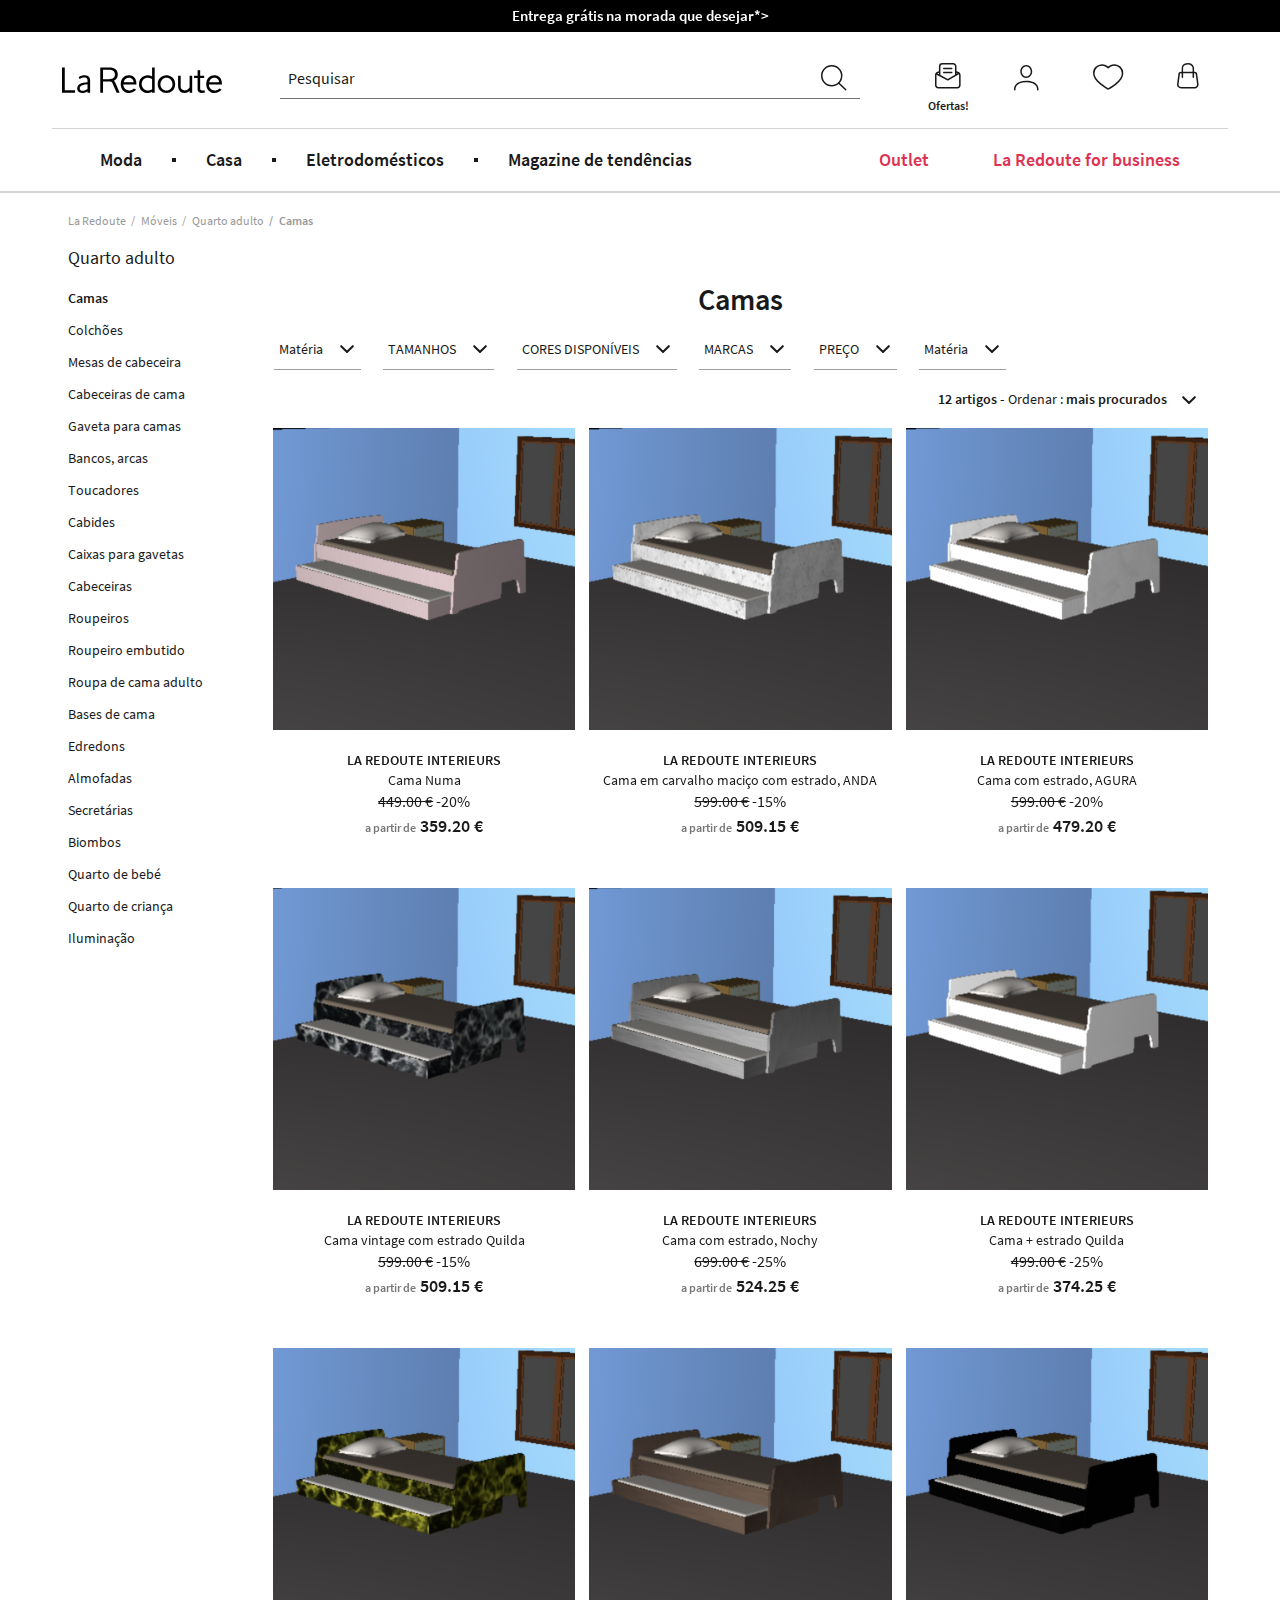
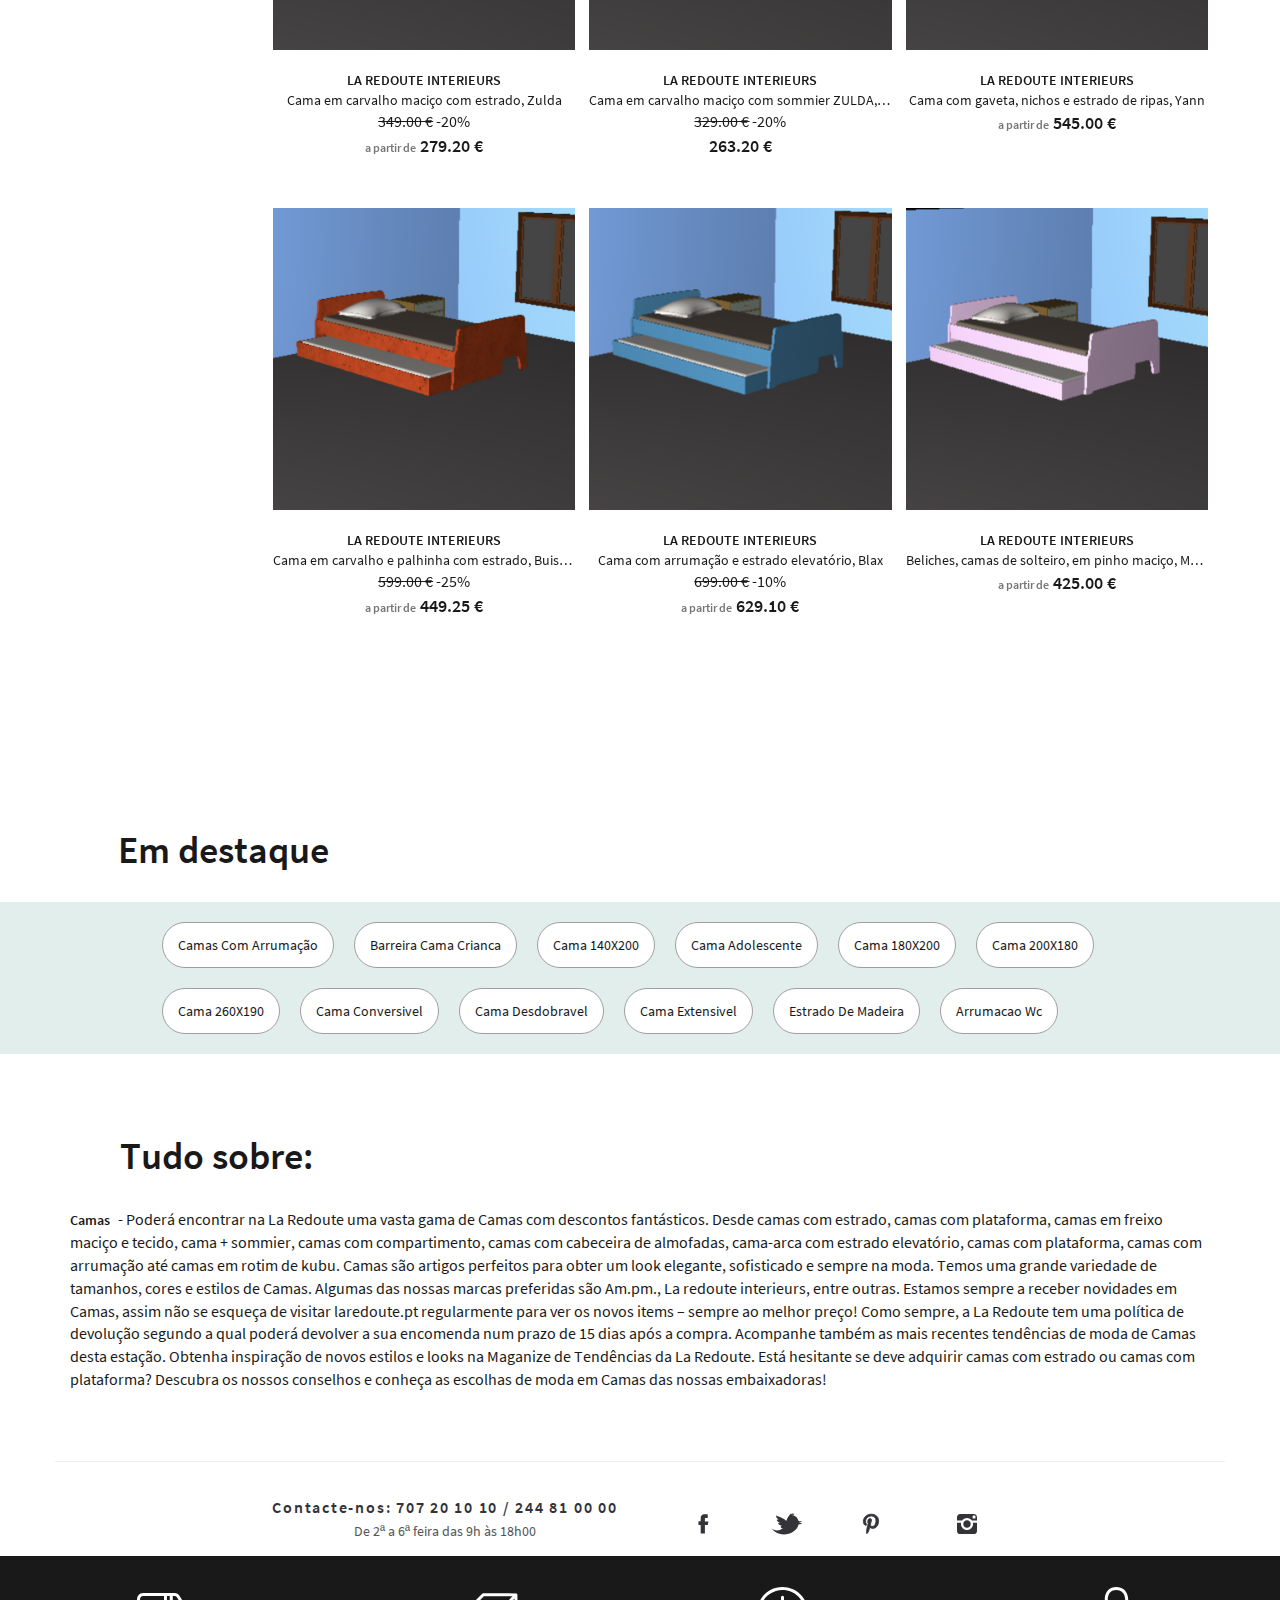
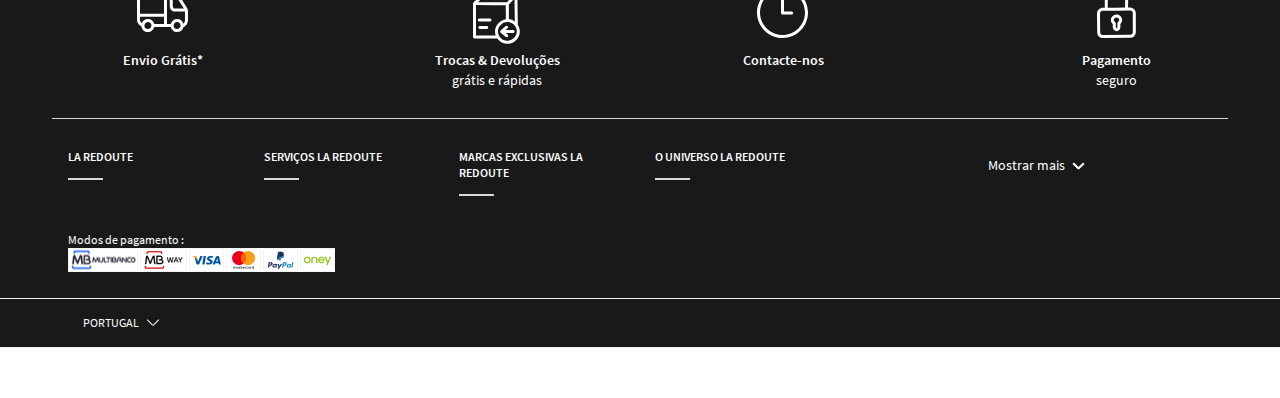
==== commit 1d894bf3: "icons camas adicionados" ====
--- a/index.html
+++ b/index.html
@@ -21,6 +21,7 @@
 
     <link href="css/plpcss.css" rel="stylesheet"/>
 
+    <script type="text/javascript" src="js/custom.js" ></script>
     <script type="text/javascript">var contextInfo={"Customer":{"IsLoggedIn":false,"IsIdentified":false,"IsLoyaltyProgram":false},"PageType":"ListPage","PageCategory":"Unknown","Products":[{"ProductId":"350081866","CategoryId":75412},{"ProductId":"350124460","CategoryId":75412},{"ProductId":"350074266","CategoryId":75412},{"ProductId":"350057247","CategoryId":75412},{"ProductId":"350192148","CategoryId":75412},{"ProductId":"324522010","CategoryId":75412},{"ProductId":"350041542","CategoryId":75412},{"ProductId":"350080581","CategoryId":75412},{"ProductId":"324427443","CategoryId":75412},{"ProductId":"350157760","CategoryId":75412},{"ProductId":"324419822","CategoryId":-1},{"ProductId":"324363363","CategoryId":75425},{"ProductId":"350153830","CategoryId":75412},{"ProductId":"350088378","CategoryId":75412},{"ProductId":"350039929","CategoryId":75412},{"ProductId":"350055370","CategoryId":228763},{"ProductId":"350102240","CategoryId":75412},{"ProductId":"350077035","CategoryId":75412},{"ProductId":"324393530","CategoryId":75412},{"ProductId":"350050331","CategoryId":228763},{"ProductId":"350146215","CategoryId":75412},{"ProductId":"324518193","CategoryId":75412},{"ProductId":"350179052","CategoryId":75412},{"ProductId":"350195800","CategoryId":75412},{"ProductId":"350014814","CategoryId":75412},{"ProductId":"350126120","CategoryId":75412},{"ProductId":"324517733","CategoryId":75412},{"ProductId":"324481772","CategoryId":75412},{"ProductId":"350157770","CategoryId":75412},{"ProductId":"350103109","CategoryId":75424},{"ProductId":"350041543","CategoryId":75412},{"ProductId":"350145945","CategoryId":75412},{"ProductId":"350021262","CategoryId":75412},{"ProductId":"324419824","CategoryId":75412},{"ProductId":"350062918","CategoryId":75412},{"ProductId":"324517994","CategoryId":75412},{"ProductId":"324518132","CategoryId":75412},{"ProductId":"350081876","CategoryId":75412},{"ProductId":"350172132","CategoryId":75412},{"ProductId":"350117402","CategoryId":75412},{"ProductId":"350155854","CategoryId":75412},{"ProductId":"350174004","CategoryId":75412},{"ProductId":"324219163","CategoryId":75412},{"ProductId":"350037124","CategoryId":75424},{"ProductId":"324219161","CategoryId":75412},{"ProductId":"350041744","CategoryId":75412},{"ProductId":"350114919","CategoryId":75412},{"ProductId":"350041020","CategoryId":75423},{"ProductId":"350169695","CategoryId":75412},{"ProductId":"324218092","CategoryId":75412},{"ProductId":"350021723","CategoryId":75412},{"ProductId":"350192827","CategoryId":75412},{"ProductId":"350138178","CategoryId":75412},{"ProductId":"324479812","CategoryId":75412},{"ProductId":"324394335","CategoryId":75412},{"ProductId":"350193427","CategoryId":75412},{"ProductId":"324518160","CategoryId":75412},{"ProductId":"350042276","CategoryId":75412},{"ProductId":"324518157","CategoryId":75412},{"ProductId":"350084615","CategoryId":75412},{"ProductId":"324503511","CategoryId":75412},{"ProductId":"324146194","CategoryId":75412},{"ProductId":"350192878","CategoryId":75412},{"ProductId":"350157248","CategoryId":75412},{"ProductId":"350121653","CategoryId":75412},{"ProductId":"324518935","CategoryId":75412},{"ProductId":"350056551","CategoryId":228763},{"ProductId":"350126122","CategoryId":75412},{"ProductId":"350179058","CategoryId":75412},{"ProductId":"350114555","CategoryId":75412},{"ProductId":"350121615","CategoryId":75412},{"ProductId":"350193167","CategoryId":75412},{"ProductId":"350150519","CategoryId":75412},{"ProductId":"350174148","CategoryId":75412},{"ProductId":"350086326","CategoryId":75412},{"ProductId":"324276893","CategoryId":75412},{"ProductId":"350193483","CategoryId":75412},{"ProductId":"350056486","CategoryId":75412},{"ProductId":"324218179","CategoryId":75412},{"ProductId":"350138175","CategoryId":75412},{"ProductId":"324449647","CategoryId":75412},{"ProductId":"324444244","CategoryId":75412},{"ProductId":"350195521","CategoryId":75412},{"ProductId":"350124080","CategoryId":75412},{"ProductId":"350192865","CategoryId":-1},{"ProductId":"350155224","CategoryId":75412},{"ProductId":"350036347","CategoryId":75412},{"ProductId":"350102155","CategoryId":75412}],"ShoppingCart":{"Line":[],"TotalToPay":0,"DeliveryMethods":[]},"CategoryId":75412,"VirtualSite":"Laredoute","RecoContext":"default","BreadCrumbDetail":[{"Id":100,"Name":"La Redoute","WebInfo":{},"Summary":{},"BreadCrumb":[]},{"Id":75363,"Name":"Móveis","WebInfo":{},"Summary":{},"BreadCrumb":[]},{"Id":75409,"Name":"Quarto adulto","WebInfo":{},"Summary":{},"BreadCrumb":[]},{"Id":75412,"Name":"Camas","WebInfo":{},"Summary":{},"BreadCrumb":[]}],"RecoEngineAgent":"R_Disabled_L_Disabled","RecoEngineAgentURL":"//ws-redpt.web-boosting.net","Breadcrumb":[100,75363,75409,75412],"SocialProfile":{"Facebook":{"AppId":"221351567930017"}},"Configuration":{"ConfigCookieManager":{"InitSegmentationCookie":true,"EnableSegmentationCookie":false},"ConfigFlags":{"EnableVendorReviews":true,"CheckCouponDisabled":false,"CheckCouponDisabledIfLoggedIn":false,"SetUpDirectDebitEnabled":false,"RecaptchaPublicKey":"6LfrRwgUAAAAAFEuRDGKgQaPu50jROCz1aQCxocq","IsCerberus":false,"LoadGlobalE":false,"CheckoutBackOffice":"","EnableGetCustomerPersonalisationData":false,"EnableUIRTA":false,"EnableCVV":false},"ConfigSiteSelectorAfricaShop":{"IsEnabled":false,"IsActivated":false}},"EnvironmentLocale":"pt-PT","EnvironmentSiteId":6,"Agent":{"ProductPage":"ProductPageV2","ProductList":"ProductListV2","ListPage":{},"ProductDetails":{"LoadQuickZoomServiceUrl":"/services/serviceproduct.aspx/loadquickzoom","Version":"V001"}},"LocalContent":{},"ApplicationPath":""};</script>
     <!-- <script src="/js/6/pt-PT/masterpagejs_main?v=g-AXYbYsWSYMJUynWvYJBbCzu9XXqonmAWNrI_jbF4s1"></script> -->
 
@@ -1494,7 +1495,74 @@
      data-cerberus="area_plpProduit_product1"
      data-cerberus-price="359,2"
      data-has-colors="false">
-    <a class="pl-product-link" href="/ppdp/prod-350081866.aspx" data-documentid="873120">
+    <a class="pl-product-link" onClick="openProductPage('#ffffff','Wood023_2K_ColorPink')" data-documentid="873120">
+        <div class="row ">
+            <div class="col-xs-12  ">
+                <div class="plp-product-picture">
+                    <div class="row ">
+                        <div class="col-xs-12  pl-picture">
+                            <picture>
+                                <img src="images/camas/1.png"
+                                        
+                                        class="pl-image"
+                                        alt="Cama Numa Cama Numa LA REDOUTE INTERIEURS"
+                                        title="Cama Numa LA REDOUTE INTERIEURS - Camas"
+                                        data-cerberus="lnk_plpProduit_productImage1">
+                            </picture>
+                            <div id="dim1Container_350081866" class="pl-dim1" data-cerberus="plpProduit_coloursThumbnails"></div>
+                        </div>
+                    </div>
+                </div>
+            </div>
+            <div class="col-xs-12">
+                <div class="product-info ">
+                    <div class="rating-stars-wrapper" style="display: none">
+                        <div class="rating-stars-container" data-rating="4,48" data-review="40">
+                            <span class="disable-stars"><span class="stars lr-icon lr-icon-star-grey"></span><span class="stars lr-icon lr-icon-star-grey"></span><span class="stars lr-icon lr-icon-star-grey"></span><span class="stars lr-icon lr-icon-star-grey"></span><span class="stars lr-icon lr-icon-star-grey"></span>
+                            </span>
+                            <span class="enable-stars rating-4_5"><span class="stars lr-icon lr-icon-star-yellow"></span><span class="stars lr-icon lr-icon-star-yellow"></span><span class="stars lr-icon lr-icon-star-yellow"></span><span class="stars lr-icon lr-icon-star-yellow"></span><span class="stars lr-icon lr-icon-star-yellow"></span>
+                            </span>
+                            <span class="review-number"></span>
+                        </div>
+                    </div>
+                    <div class="product-brand pl-brand text-ellipsis " data-cerberus="lnk_plpProduit_brand1">
+                        LA REDOUTE INTERIEURS
+                    </div>
+                    <div class="product-title pl-product-name text-ellipsis " data-cerberus="lnk_plpProduit_productName1" title="Cama Numa">
+                        Cama Numa
+                    </div>
+                    <div class="pl-price-line">
+                        <div class="pl-price-content">
+                            <del class="product-original-price pl-original-price" data-cerberus="txt_plpProduit_normalPrice1">449.00 €</del>
+                                <span class="product-discount">-20%</span>
+                        </div>
+                        <div class="product-price-container pl-reduced-price" data-cerberus="txt_plpProduit_discountedPrice1">
+                                <span class="product-price-from pl-from">a partir de</span>
+                                <span class="product-price">
+                                    359.20 €
+                                </span>
+                        </div>
+                    </div>
+                </div>
+            </div>
+        </div>
+    </a>
+</div>
+
+
+
+
+            </li>
+            <li class="col-xs-6 col-md-4 pl-product">
+
+
+<div class="pl-product-content"
+     data-familycode="20000010"
+     data-productid="350124460"
+     data-cerberus="area_plpProduit_product1"
+     data-cerberus-price="509,15"
+     data-has-colors="false">
+    <a class="pl-product-link" onClick="openProductPage('#ffffff','betao')" data-documentid="873120">
         <div class="row ">
             <div class="col-xs-12  ">
                 <div class="plp-product-picture">
@@ -1502,79 +1570,7 @@
                         <div class="col-xs-12  pl-picture">
                                                         
                                                                 <picture>
-                                        <img src="https://cdn.laredoute.com/products/362by362/3/1/6/31662c3e7ee1006d4aae11a1fdf72654.jpg"
-                                             
-                                             class="pl-image"
-                                             alt="Cama Numa Cama Numa LA REDOUTE INTERIEURS"
-                                             title="Cama Numa LA REDOUTE INTERIEURS - Camas"
-                                             data-cerberus="lnk_plpProduit_productImage1">
-                                    </picture>
-
-                                                            <div id="dim1Container_350081866" class="pl-dim1" data-cerberus="plpProduit_coloursThumbnails"></div>
-                        </div>
-                    </div>
-                </div>
-            </div>
-            <div class="col-xs-12">
-                <div class="product-info ">
-<div class="rating-stars-wrapper" style="display: none">
-                            <div class="rating-stars-container" data-rating="4,48" data-review="40">
-                                <span class="disable-stars"><span class="stars lr-icon lr-icon-star-grey"></span><span class="stars lr-icon lr-icon-star-grey"></span><span class="stars lr-icon lr-icon-star-grey"></span><span class="stars lr-icon lr-icon-star-grey"></span><span class="stars lr-icon lr-icon-star-grey"></span>
-                                </span>
-                                <span class="enable-stars rating-4_5"><span class="stars lr-icon lr-icon-star-yellow"></span><span class="stars lr-icon lr-icon-star-yellow"></span><span class="stars lr-icon lr-icon-star-yellow"></span><span class="stars lr-icon lr-icon-star-yellow"></span><span class="stars lr-icon lr-icon-star-yellow"></span>
-                                </span>
-                                <span class="review-number"></span>
-                            </div>
-                        </div>
-
-                            <div class="product-brand pl-brand text-ellipsis " data-cerberus="lnk_plpProduit_brand1">
-            LA REDOUTE INTERIEURS
-        </div>
-    <div class="product-title pl-product-name text-ellipsis " data-cerberus="lnk_plpProduit_productName1" title="Cama Numa">
-        Cama Numa
-    </div>
-
-                    <div class="pl-price-line">
-                            <div class="pl-price-content">
-                                <del class="product-original-price pl-original-price" data-cerberus="txt_plpProduit_normalPrice1">449.00 €</del>
-
-                                    <span class="product-discount">-20%</span>
-                            </div>
-                            <div class="product-price-container pl-reduced-price" data-cerberus="txt_plpProduit_discountedPrice1">
-                                    <span class="product-price-from pl-from">a partir de</span>
-                                    <span class="product-price">
-                                        359.20 €
-                                    </span>
-                            </div>
-                    </div>
-                </div>
-            </div>
-        </div>
-    </a>
-</div>
-
-
-
-
-            </li>
-            <li class="col-xs-6 col-md-4 pl-product">
-
-
-<div class="pl-product-content"
-     data-familycode="20000010"
-     data-productid="350124460"
-     data-cerberus="area_plpProduit_product1"
-     data-cerberus-price="509,15"
-     data-has-colors="false">
-    <a class="pl-product-link" href="/ppdp/prod-350124460.aspx" data-documentid="873120">
-        <div class="row ">
-            <div class="col-xs-12  ">
-                <div class="plp-product-picture">
-                    <div class="row ">
-                        <div class="col-xs-12  pl-picture">
-                                                        
-                                                                <picture>
-                                        <img src="https://cdn.laredoute.com/products/362by362/5/b/8/5b8afd4fcda74970093ff1120ed1152a.jpg"
+                                        <img src="images/camas/2.png"
                                              
                                              class="pl-image"
                                              alt="Cama em carvalho maci&#231;o com estrado, ANDA Cama em carvalho maci&#231;o com estrado, ANDA LA REDOUTE INTERIEURS"
@@ -1638,7 +1634,7 @@
      data-cerberus="area_plpProduit_product1"
      data-cerberus-price="479,2"
      data-has-colors="false">
-    <a class="pl-product-link" href="/ppdp/prod-350074266.aspx" data-documentid="873120">
+    <a class="pl-product-link" onClick="openProductPage('#ffffff','madeira_branca')" data-documentid="873120">
         <div class="row ">
             <div class="col-xs-12  ">
                 <div class="plp-product-picture">
@@ -1646,7 +1642,7 @@
                         <div class="col-xs-12  pl-picture">
                                                         
                                                                 <picture>
-                                        <img src="https://cdn.laredoute.com/products/362by362/6/c/8/6c8ccd64dbfd2461642555848350c910.jpg"
+                                        <img src="images/camas/3.png"
                                              
                                              class="pl-image"
                                              alt="Cama com estrado, AGURA Cama com estrado, AGURA LA REDOUTE INTERIEURS"
@@ -1710,7 +1706,7 @@
      data-cerberus="area_plpProduit_product1"
      data-cerberus-price="509,15"
      data-has-colors="false">
-    <a class="pl-product-link" href="/ppdp/prod-350057247.aspx" data-documentid="873120">
+    <a class="pl-product-link" onClick="openProductPage('#ffffff','marmore')" data-documentid="873120">
         <div class="row ">
             <div class="col-xs-12  ">
                 <div class="plp-product-picture">
@@ -1718,7 +1714,7 @@
                         <div class="col-xs-12  pl-picture">
                                                         
                                                                 <picture>
-                                        <img src="https://cdn.laredoute.com/products/362by362/d/b/9/db97c0d95c0b4316296b63488f04d429.jpg"
+                                        <img src="images/camas/4.png"
                                              
                                              class="pl-image"
                                              alt="Cama vintage com estrado Quilda Cama vintage com estrado Quilda LA REDOUTE INTERIEURS"
@@ -1782,7 +1778,7 @@
      data-cerberus="area_plpProduit_product1"
      data-cerberus-price="524,25"
      data-has-colors="false">
-    <a class="pl-product-link" href="/ppdp/prod-350192148.aspx" data-documentid="873120">
+    <a class="pl-product-link" onClick="openProductPage('#ffffff','metalTexture')" data-documentid="873120">
         <div class="row ">
             <div class="col-xs-12  ">
                 <div class="plp-product-picture">
@@ -1790,7 +1786,7 @@
                         <div class="col-xs-12  pl-picture">
                                                         
                                                                 <picture>
-                                        <img src="https://cdn.laredoute.com/products/362by362/7/0/c/70c05242eb9b03e5df2872d423f68cf2.jpg"
+                                        <img src="images/camas/5.png"
                                              
                                              class="pl-image"
                                              alt="Cama com estrado, Nochy Cama com estrado, Nochy LA REDOUTE INTERIEURS"
@@ -1854,7 +1850,7 @@
      data-cerberus="area_plpProduit_product1"
      data-cerberus-price="374,25"
      data-has-colors="false">
-    <a class="pl-product-link" href="/ppdp/prod-324522010.aspx" data-documentid="873120">
+    <a class="pl-product-link" onClick="openProductPage('#ffffff','nenhuma')" data-documentid="873120">
         <div class="row ">
             <div class="col-xs-12  ">
                 <div class="plp-product-picture">
@@ -1862,7 +1858,7 @@
                         <div class="col-xs-12  pl-picture">
                                                         
                                                                 <picture>
-                                        <img src="https://cdn.laredoute.com/products/362by362/8/0/9/809f3fe26f1c66f832f633e0862a1592.jpg"
+                                        <img src="images/camas/6.png"
                                              
                                              class="pl-image"
                                              alt="Cama + estrado Quilda Cama + estrado Quilda LA REDOUTE INTERIEURS"
@@ -1926,7 +1922,7 @@
      data-cerberus="area_plpProduit_product1"
      data-cerberus-price="279,2"
      data-has-colors="false">
-    <a class="pl-product-link" href="/ppdp/prod-350041542.aspx" data-documentid="873120">
+    <a class="pl-product-link" onClick="openProductPage('#ffff00','marmore')" data-documentid="873120">
         <div class="row ">
             <div class="col-xs-12  ">
                 <div class="plp-product-picture">
@@ -1934,7 +1930,7 @@
                         <div class="col-xs-12  pl-picture">
                                                         
                                                                 <picture>
-                                        <img src="https://cdn.laredoute.com/products/362by362/7/1/8/71817c93e2138e7d5597add8b1bb0541.jpg"
+                                        <img src="images/camas/7.png"
                                              
                                              class="pl-image"
                                              alt="Cama em carvalho maci&#231;o com estrado, Zulda Cama em carvalho maci&#231;o com estrado, Zulda LA REDOUTE INTERIEURS"
@@ -1998,7 +1994,7 @@
      data-cerberus="area_plpProduit_product1"
      data-cerberus-price="263,2"
      data-has-colors="false">
-    <a class="pl-product-link" href="/ppdp/prod-350080581.aspx" data-documentid="873120">
+    <a class="pl-product-link" onClick="openProductPage('#9e7d69','metalTexture')" data-documentid="873120">
         <div class="row ">
             <div class="col-xs-12  ">
                 <div class="plp-product-picture">
@@ -2006,7 +2002,7 @@
                         <div class="col-xs-12  pl-picture">
                                                         
                                                                 <picture>
-                                        <img src="https://cdn.laredoute.com/products/362by362/2/6/8/268ee1326b893d4ec5d9cc312404ae0a.jpg"
+                                        <img src="images/camas/8.png"
                                              
                                              class="pl-image"
                                              alt="Cama em carvalho maci&#231;o com sommier ZULDA, 1 pessoa Cama em carvalho maci&#231;o com sommier ZULDA, 1 pessoa LA REDOUTE INTERIEURS"
@@ -2069,7 +2065,7 @@
      data-cerberus="area_plpProduit_product1"
      data-cerberus-price="545"
      data-has-colors="true">
-    <a class="pl-product-link" href="/ppdp/prod-324427443.aspx" data-documentid="873120">
+    <a class="pl-product-link" onClick="openProductPage('#000000','madeira_branca')" data-documentid="873120">
         <div class="row ">
             <div class="col-xs-12  ">
                 <div class="plp-product-picture">
@@ -2077,7 +2073,7 @@
                         <div class="col-xs-12  pl-picture">
                                                         
                                                                 <picture>
-                                                                    <img src="https://cdn.laredoute.com/products/362by362/2/6/8/268ee1326b893d4ec5d9cc312404ae0a.jpg"
+                                                                    <img src="images/camas/9.png"
                                              
                                                                     class="pl-image"
                                                                     alt="Cama em carvalho maci&#231;o com sommier ZULDA, 1 pessoa Cama em carvalho maci&#231;o com sommier ZULDA, 1 pessoa LA REDOUTE INTERIEURS"
@@ -2137,7 +2133,7 @@
      data-cerberus="area_plpProduit_product1"
      data-cerberus-price="449,25"
      data-has-colors="false">
-    <a class="pl-product-link" href="/ppdp/prod-350157760.aspx" data-documentid="873120">
+    <a class="pl-product-link" onClick="openProductPage('#df4006','betao')" data-documentid="873120">
         <div class="row ">
             <div class="col-xs-12  ">
                 <div class="plp-product-picture">
@@ -2145,7 +2141,7 @@
                         <div class="col-xs-12  pl-picture">
                                                         
                                                                 <picture>
-                                                                    <img src="https://cdn.laredoute.com/products/362by362/2/6/8/268ee1326b893d4ec5d9cc312404ae0a.jpg"
+                                                                    <img src="images/camas/10.png"
                                              
                                                                     class="pl-image"
                                                                     alt="Cama em carvalho maci&#231;o com sommier ZULDA, 1 pessoa Cama em carvalho maci&#231;o com sommier ZULDA, 1 pessoa LA REDOUTE INTERIEURS"
@@ -2211,7 +2207,7 @@
      data-cerberus="area_plpProduit_product1"
      data-cerberus-price="629,1"
      data-has-colors="true">
-    <a class="pl-product-link" href="/ppdp/prod-324419822.aspx" data-documentid="873120">
+    <a class="pl-product-link" onClick="openProductPage('#42c0fb','Wood023_2K_ColorPink')" data-documentid="873120">
         <div class="row ">
             <div class="col-xs-12  ">
                 <div class="plp-product-picture">
@@ -2219,7 +2215,7 @@
                         <div class="col-xs-12  pl-picture">
                                                         
                                                                 <picture>
-                                                                    <img src="https://cdn.laredoute.com/products/362by362/2/6/8/268ee1326b893d4ec5d9cc312404ae0a.jpg"
+                                                                    <img src="images/camas/11.png"
                                              
                                                                     class="pl-image"
                                                                     alt="Cama em carvalho maci&#231;o com sommier ZULDA, 1 pessoa Cama em carvalho maci&#231;o com sommier ZULDA, 1 pessoa LA REDOUTE INTERIEURS"
@@ -2284,7 +2280,7 @@
      data-cerberus="area_plpProduit_product1"
      data-cerberus-price="425"
      data-has-colors="true">
-    <a class="pl-product-link" href="/ppdp/prod-324363363.aspx" data-documentid="873120">
+    <a class="pl-product-link" onClick="openProductPage('#edc0e9','nenhuma')" data-documentid="873120">
         <div class="row ">
             <div class="col-xs-12  ">
                 <div class="plp-product-picture">
@@ -2292,7 +2288,7 @@
                         <div class="col-xs-12  pl-picture">
                                                         
                                                                 <picture>
-                                                                    <img src="https://cdn.laredoute.com/products/362by362/2/6/8/268ee1326b893d4ec5d9cc312404ae0a.jpg"
+                                                                    <img src="images/camas/12.png"
                                              
                                                                     class="pl-image"
                                                                     alt="Cama em carvalho maci&#231;o com sommier ZULDA, 1 pessoa Cama em carvalho maci&#231;o com sommier ZULDA, 1 pessoa LA REDOUTE INTERIEURS"
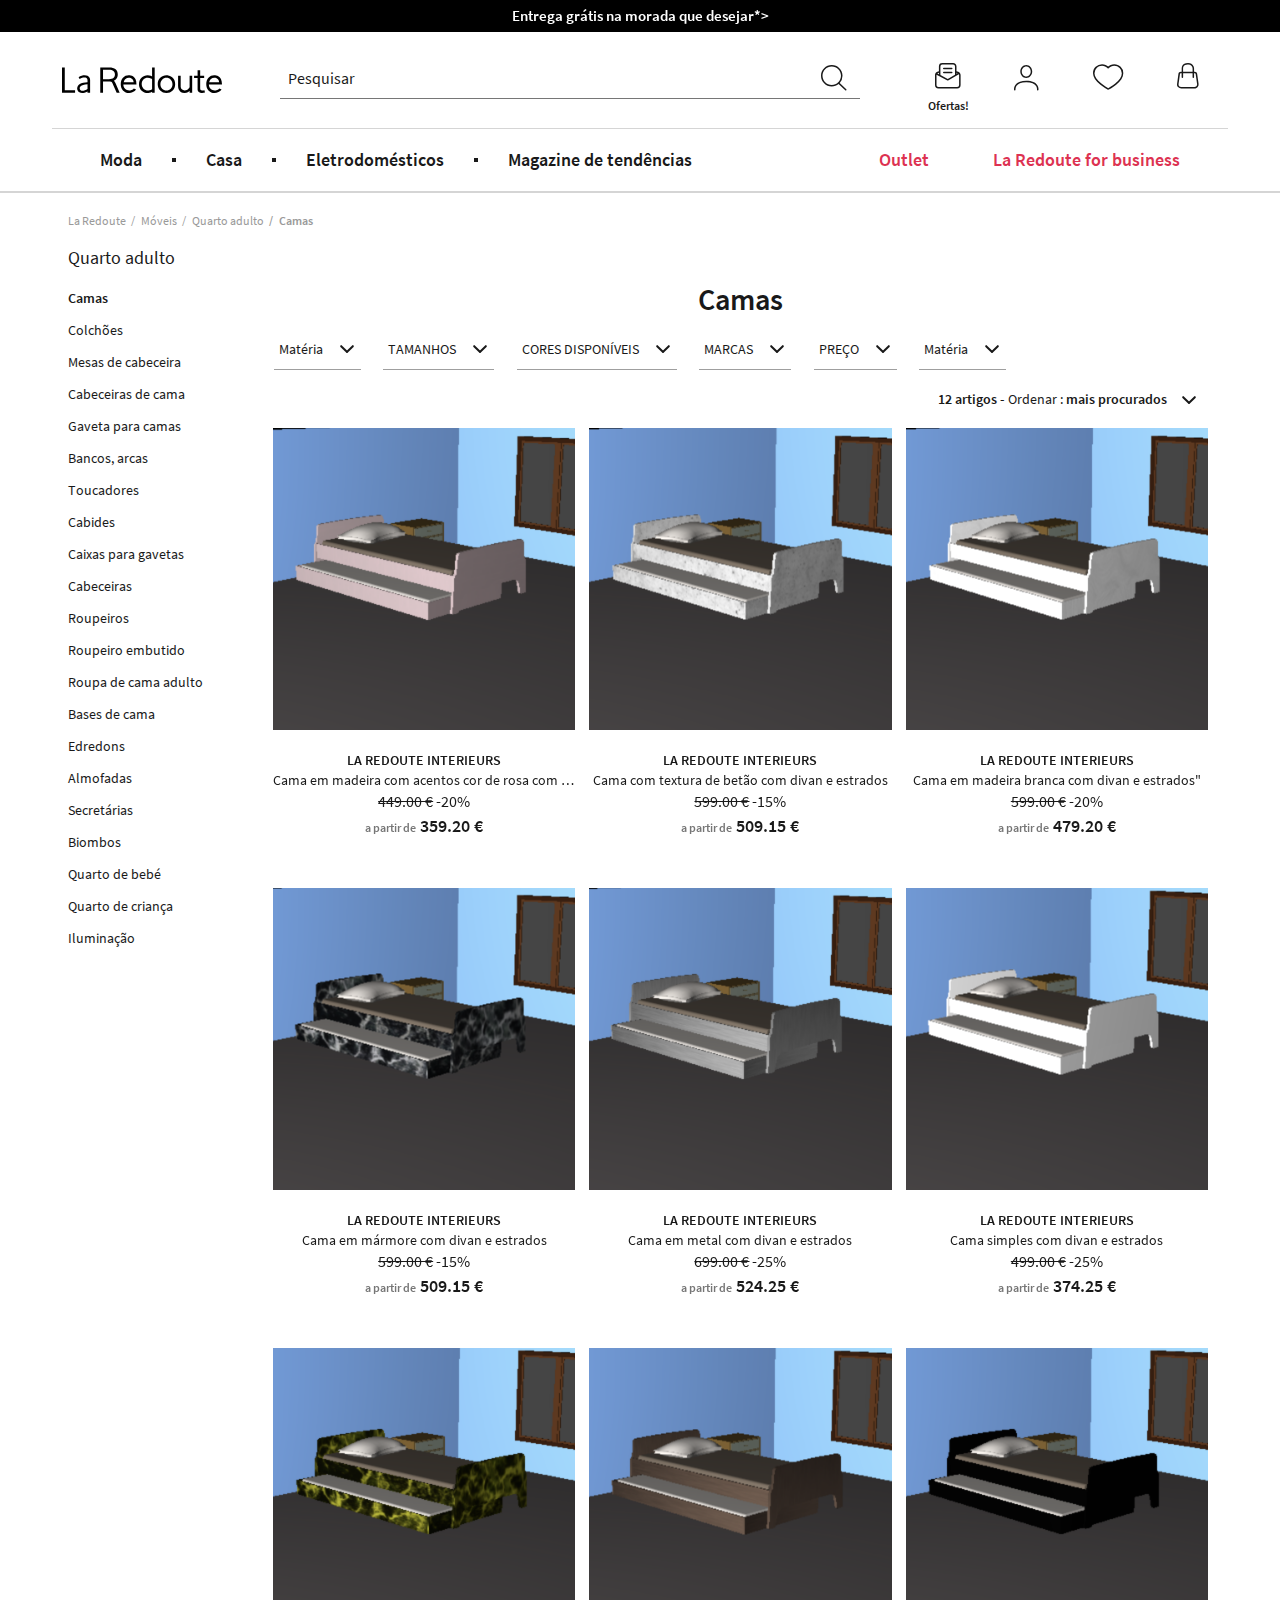
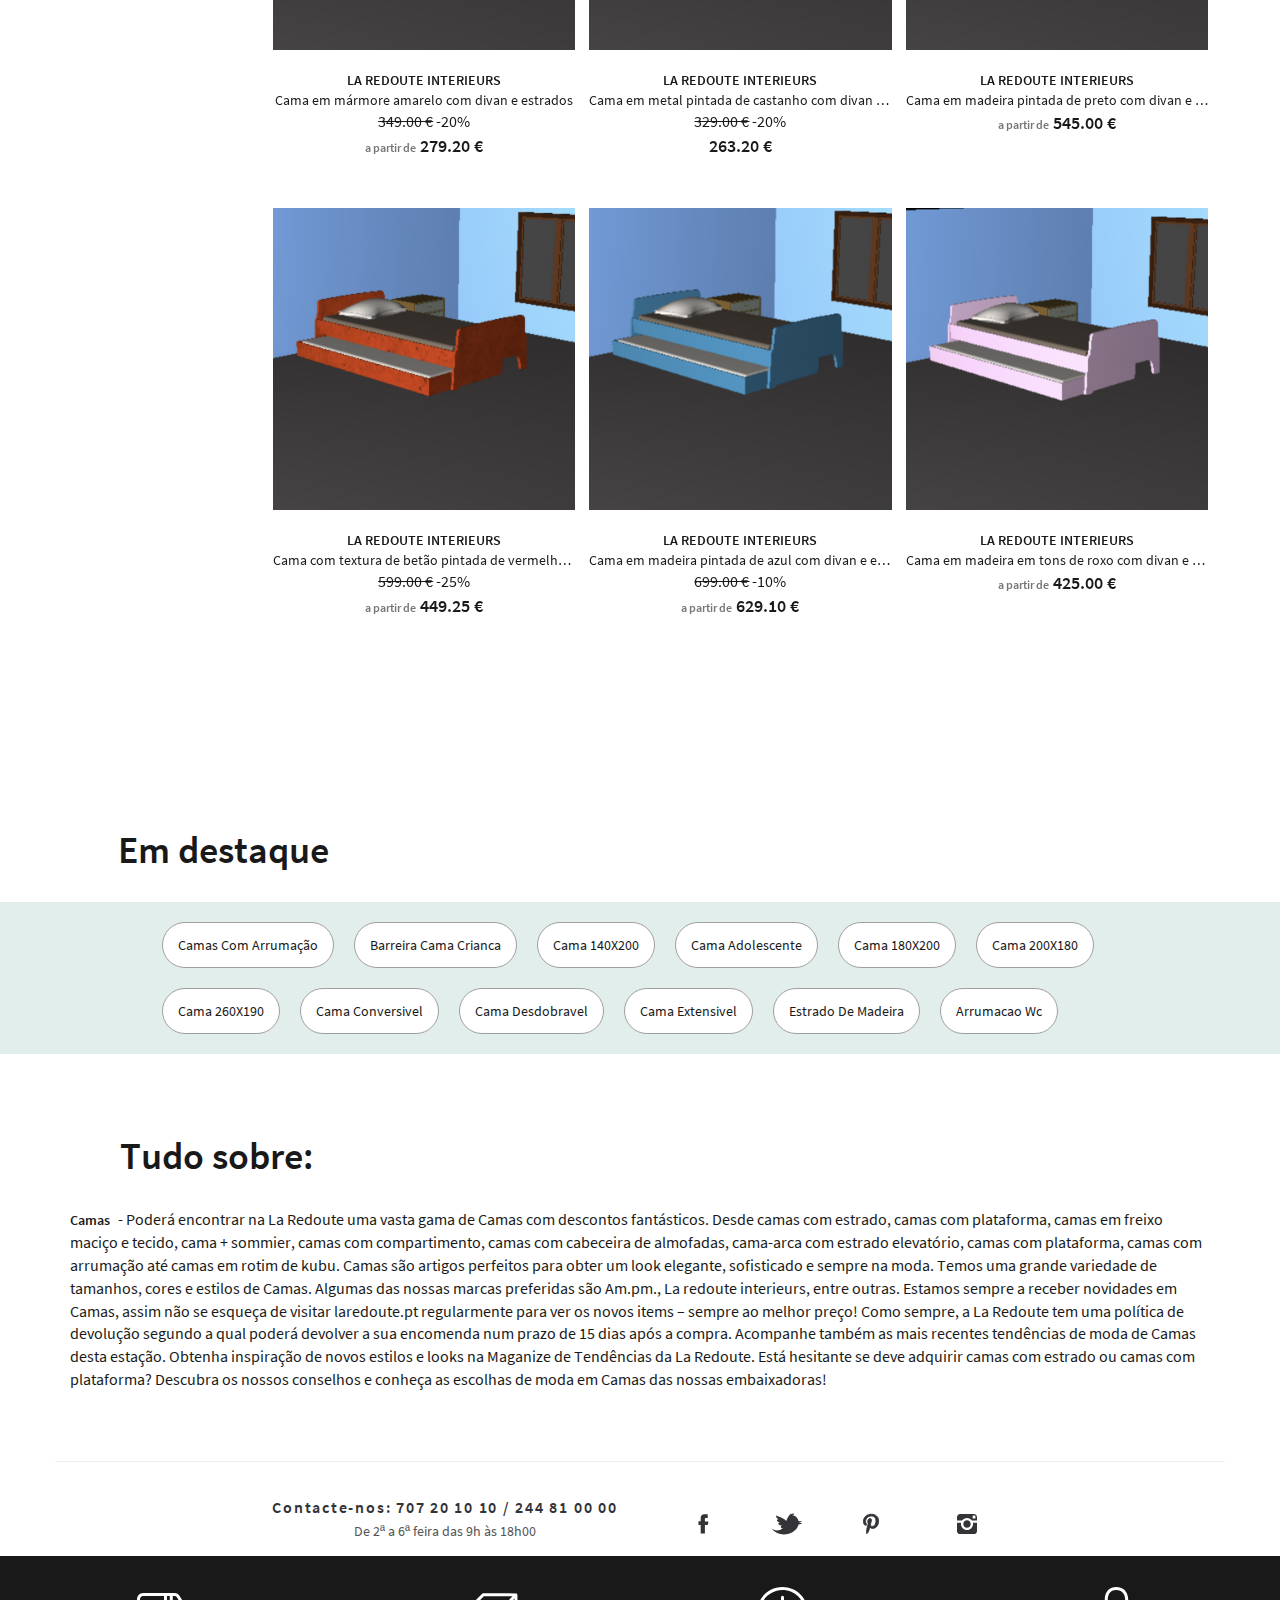
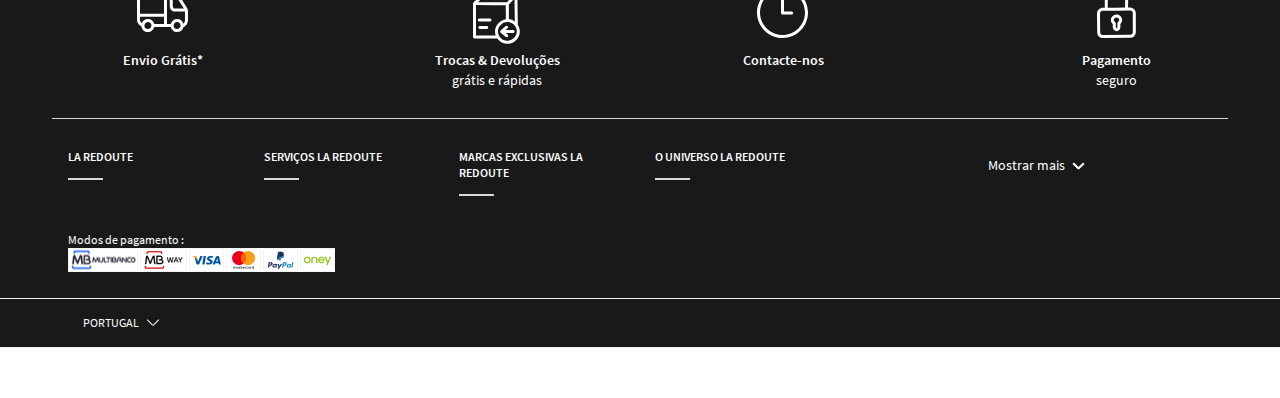
==== commit 2d3df7ce: "index alterado para ficar com os nomes das camas corretos" ====
--- a/index.html
+++ b/index.html
@@ -1505,8 +1505,8 @@
                                 <img src="images/camas/1.png"
                                         
                                         class="pl-image"
-                                        alt="Cama Numa Cama Numa LA REDOUTE INTERIEURS"
-                                        title="Cama Numa LA REDOUTE INTERIEURS - Camas"
+                                        alt="Cama em madeira com acentos cor de rosa com divan e estrados"
+                                        title="Cama em madeira com acentos cor de rosa com divan e estrados"
                                         data-cerberus="lnk_plpProduit_productImage1">
                             </picture>
                             <div id="dim1Container_350081866" class="pl-dim1" data-cerberus="plpProduit_coloursThumbnails"></div>
@@ -1529,7 +1529,7 @@
                         LA REDOUTE INTERIEURS
                     </div>
                     <div class="product-title pl-product-name text-ellipsis " data-cerberus="lnk_plpProduit_productName1" title="Cama Numa">
-                        Cama Numa
+                        Cama em madeira com acentos cor de rosa com divan e estrados
                     </div>
                     <div class="pl-price-line">
                         <div class="pl-price-content">
@@ -1573,8 +1573,8 @@
                                         <img src="images/camas/2.png"
                                              
                                              class="pl-image"
-                                             alt="Cama em carvalho maci&#231;o com estrado, ANDA Cama em carvalho maci&#231;o com estrado, ANDA LA REDOUTE INTERIEURS"
-                                             title="Cama em carvalho maci&#231;o com estrado, ANDA LA REDOUTE INTERIEURS - Camas"
+                                             alt="Cama com textura de betão com divan e estrados"
+                                             title="Cama com textura de betão com divan e estrados"
                                              data-cerberus="lnk_plpProduit_productImage1">
                                     </picture>
 
@@ -1599,7 +1599,7 @@
             LA REDOUTE INTERIEURS
         </div>
     <div class="product-title pl-product-name text-ellipsis " data-cerberus="lnk_plpProduit_productName1" title="Cama em carvalho maci&#231;o com estrado, ANDA">
-        Cama em carvalho maci&#231;o com estrado, ANDA
+        Cama com textura de betão com divan e estrados
     </div>
 
                     <div class="pl-price-line">
@@ -1645,8 +1645,8 @@
                                         <img src="images/camas/3.png"
                                              
                                              class="pl-image"
-                                             alt="Cama com estrado, AGURA Cama com estrado, AGURA LA REDOUTE INTERIEURS"
-                                             title="Cama com estrado, AGURA LA REDOUTE INTERIEURS - Camas"
+                                             alt="Cama em madeira branca com divan e estrados"
+                                             title="ama em madeira branca com divan e estrados""
                                              data-cerberus="lnk_plpProduit_productImage1">
                                     </picture>
 
@@ -1671,7 +1671,7 @@
             LA REDOUTE INTERIEURS
         </div>
     <div class="product-title pl-product-name text-ellipsis " data-cerberus="lnk_plpProduit_productName1" title="Cama com estrado, AGURA">
-        Cama com estrado, AGURA
+        Cama em madeira branca com divan e estrados"
     </div>
 
                     <div class="pl-price-line">
@@ -1717,8 +1717,8 @@
                                         <img src="images/camas/4.png"
                                              
                                              class="pl-image"
-                                             alt="Cama vintage com estrado Quilda Cama vintage com estrado Quilda LA REDOUTE INTERIEURS"
-                                             title="Cama vintage com estrado Quilda LA REDOUTE INTERIEURS - Camas"
+                                             alt="Cama em mármore com divan e estrados"
+                                             title="Cama em mármore com divan e estrados"
                                              data-cerberus="lnk_plpProduit_productImage1">
                                     </picture>
 
@@ -1743,7 +1743,7 @@
             LA REDOUTE INTERIEURS
         </div>
     <div class="product-title pl-product-name text-ellipsis " data-cerberus="lnk_plpProduit_productName1" title="Cama vintage com estrado Quilda">
-        Cama vintage com estrado Quilda
+        Cama em mármore com divan e estrados
     </div>
 
                     <div class="pl-price-line">
@@ -1789,8 +1789,8 @@
                                         <img src="images/camas/5.png"
                                              
                                              class="pl-image"
-                                             alt="Cama com estrado, Nochy Cama com estrado, Nochy LA REDOUTE INTERIEURS"
-                                             title="Cama com estrado, Nochy LA REDOUTE INTERIEURS - Camas"
+                                             alt="Cama em metal com divan e estrados"
+                                             title="Cama em metal com divan e estrados"
                                              data-cerberus="lnk_plpProduit_productImage1">
                                     </picture>
 
@@ -1815,7 +1815,7 @@
             LA REDOUTE INTERIEURS
         </div>
     <div class="product-title pl-product-name text-ellipsis " data-cerberus="lnk_plpProduit_productName1" title="Cama com estrado, Nochy">
-        Cama com estrado, Nochy
+        Cama em metal com divan e estrados
     </div>
 
                     <div class="pl-price-line">
@@ -1861,8 +1861,8 @@
                                         <img src="images/camas/6.png"
                                              
                                              class="pl-image"
-                                             alt="Cama + estrado Quilda Cama + estrado Quilda LA REDOUTE INTERIEURS"
-                                             title="Cama + estrado Quilda LA REDOUTE INTERIEURS - Camas"
+                                             alt="Cama simples com divan e estrados"
+                                             title="Cama simples com divan e estrados"
                                              data-cerberus="lnk_plpProduit_productImage1">
                                     </picture>
 
@@ -1887,7 +1887,7 @@
             LA REDOUTE INTERIEURS
         </div>
     <div class="product-title pl-product-name text-ellipsis " data-cerberus="lnk_plpProduit_productName1" title="Cama + estrado Quilda">
-        Cama + estrado Quilda
+        Cama simples com divan e estrados
     </div>
 
                     <div class="pl-price-line">
@@ -1933,8 +1933,8 @@
                                         <img src="images/camas/7.png"
                                              
                                              class="pl-image"
-                                             alt="Cama em carvalho maci&#231;o com estrado, Zulda Cama em carvalho maci&#231;o com estrado, Zulda LA REDOUTE INTERIEURS"
-                                             title="Cama em carvalho maci&#231;o com estrado, Zulda LA REDOUTE INTERIEURS - Camas"
+                                             alt="Cama em mármore amarelo com divan e estrados"
+                                             title="Cama em mármore amarelo com divan e estrados"
                                              data-cerberus="lnk_plpProduit_productImage1">
                                     </picture>
 
@@ -1959,7 +1959,7 @@
             LA REDOUTE INTERIEURS
         </div>
     <div class="product-title pl-product-name text-ellipsis " data-cerberus="lnk_plpProduit_productName1" title="Cama em carvalho maci&#231;o com estrado, Zulda">
-        Cama em carvalho maci&#231;o com estrado, Zulda
+        Cama em mármore amarelo com divan e estrados
     </div>
 
                     <div class="pl-price-line">
@@ -2005,8 +2005,8 @@
                                         <img src="images/camas/8.png"
                                              
                                              class="pl-image"
-                                             alt="Cama em carvalho maci&#231;o com sommier ZULDA, 1 pessoa Cama em carvalho maci&#231;o com sommier ZULDA, 1 pessoa LA REDOUTE INTERIEURS"
-                                             title="Cama em carvalho maci&#231;o com sommier ZULDA, 1 pessoa LA REDOUTE INTERIEURS - Camas"
+                                             alt="Cama em metal pintada de castanho com divan e estrados"
+                                             title="Cama em metal pintada de castanho com divan e estrados"
                                              data-cerberus="lnk_plpProduit_productImage1">
                                     </picture>
 
@@ -2031,7 +2031,7 @@
             LA REDOUTE INTERIEURS
         </div>
     <div class="product-title pl-product-name text-ellipsis " data-cerberus="lnk_plpProduit_productName1" title="Cama em carvalho maci&#231;o com sommier ZULDA, 1 pessoa">
-        Cama em carvalho maci&#231;o com sommier ZULDA, 1 pessoa
+        Cama em metal pintada de castanho com divan e estrados
     </div>
 
                     <div class="pl-price-line">
@@ -2076,8 +2076,8 @@
                                                                     <img src="images/camas/9.png"
                                              
                                                                     class="pl-image"
-                                                                    alt="Cama em carvalho maci&#231;o com sommier ZULDA, 1 pessoa Cama em carvalho maci&#231;o com sommier ZULDA, 1 pessoa LA REDOUTE INTERIEURS"
-                                                                    title="Cama em carvalho maci&#231;o com sommier ZULDA, 1 pessoa LA REDOUTE INTERIEURS - Camas"
+                                                                    alt="Cama em madeira pintada de preto com divan e estrados"
+                                                                    title="Cama em madeira pintada de preto com divan e estrados"
                                                                     data-cerberus="lnk_plpProduit_productImage1">
                                     </picture>
 
@@ -2103,7 +2103,7 @@
             LA REDOUTE INTERIEURS
         </div>
     <div class="product-title pl-product-name text-ellipsis " data-cerberus="lnk_plpProduit_productName1" title="Cama com gaveta, nichos e estrado de ripas, Yann">
-        Cama com gaveta, nichos e estrado de ripas, Yann
+        Cama em madeira pintada de preto com divan e estrados
     </div>
 
                     <div class="pl-price-line">
@@ -2144,8 +2144,8 @@
                                                                     <img src="images/camas/10.png"
                                              
                                                                     class="pl-image"
-                                                                    alt="Cama em carvalho maci&#231;o com sommier ZULDA, 1 pessoa Cama em carvalho maci&#231;o com sommier ZULDA, 1 pessoa LA REDOUTE INTERIEURS"
-                                                                    title="Cama em carvalho maci&#231;o com sommier ZULDA, 1 pessoa LA REDOUTE INTERIEURS - Camas"
+                                                                    alt="Cama com textura de betão pintada de vermelho com divan e estrados"
+                                                                    title="Cama com textura de betão pintada de vermelho com divan e estrados"
                                                                     data-cerberus="lnk_plpProduit_productImage1">
                                     </picture>
 
@@ -2172,7 +2172,7 @@
             LA REDOUTE INTERIEURS
         </div>
     <div class="product-title pl-product-name text-ellipsis " data-cerberus="lnk_plpProduit_productName1" title="Cama em carvalho e palhinha com estrado, Buisseau">
-        Cama em carvalho e palhinha com estrado, Buisseau
+        Cama com textura de betão pintada de vermelho com divan e estrados
     </div>
 
                     <div class="pl-price-line">
@@ -2218,8 +2218,8 @@
                                                                     <img src="images/camas/11.png"
                                              
                                                                     class="pl-image"
-                                                                    alt="Cama em carvalho maci&#231;o com sommier ZULDA, 1 pessoa Cama em carvalho maci&#231;o com sommier ZULDA, 1 pessoa LA REDOUTE INTERIEURS"
-                                                                    title="Cama em carvalho maci&#231;o com sommier ZULDA, 1 pessoa LA REDOUTE INTERIEURS - Camas"
+                                                                    alt="Cama em madeira pintada de azul com divan e estrados"
+                                                                    title="Cama em madeira pintada de azul com divan e estrados"
                                                                     data-cerberus="lnk_plpProduit_productImage1">
                                     </picture>
 
@@ -2245,7 +2245,7 @@
             LA REDOUTE INTERIEURS
         </div>
     <div class="product-title pl-product-name text-ellipsis " data-cerberus="lnk_plpProduit_productName1" title="Cama com arruma&#231;&#227;o e estrado elevat&#243;rio, Blax">
-        Cama com arruma&#231;&#227;o e estrado elevat&#243;rio, Blax
+        Cama em madeira pintada de azul com divan e estrados
     </div>
 
                     <div class="pl-price-line">
@@ -2291,8 +2291,8 @@
                                                                     <img src="images/camas/12.png"
                                              
                                                                     class="pl-image"
-                                                                    alt="Cama em carvalho maci&#231;o com sommier ZULDA, 1 pessoa Cama em carvalho maci&#231;o com sommier ZULDA, 1 pessoa LA REDOUTE INTERIEURS"
-                                                                    title="Cama em carvalho maci&#231;o com sommier ZULDA, 1 pessoa LA REDOUTE INTERIEURS - Camas"
+                                                                    alt="Cama em madeira em tons de roxo com divan e estrados"
+                                                                    title="Cama em madeira em tons de roxo com divan e estrados"
                                                                     data-cerberus="lnk_plpProduit_productImage1">
                                     </picture>
 
@@ -2318,7 +2318,7 @@
             LA REDOUTE INTERIEURS
         </div>
     <div class="product-title pl-product-name text-ellipsis " data-cerberus="lnk_plpProduit_productName1" title="Beliches, camas de solteiro, em pinho maci&#231;o, Maysar">
-        Beliches, camas de solteiro, em pinho maci&#231;o, Maysar
+        Cama em madeira em tons de roxo com divan e estrados
     </div>
 
                     <div class="pl-price-line">
